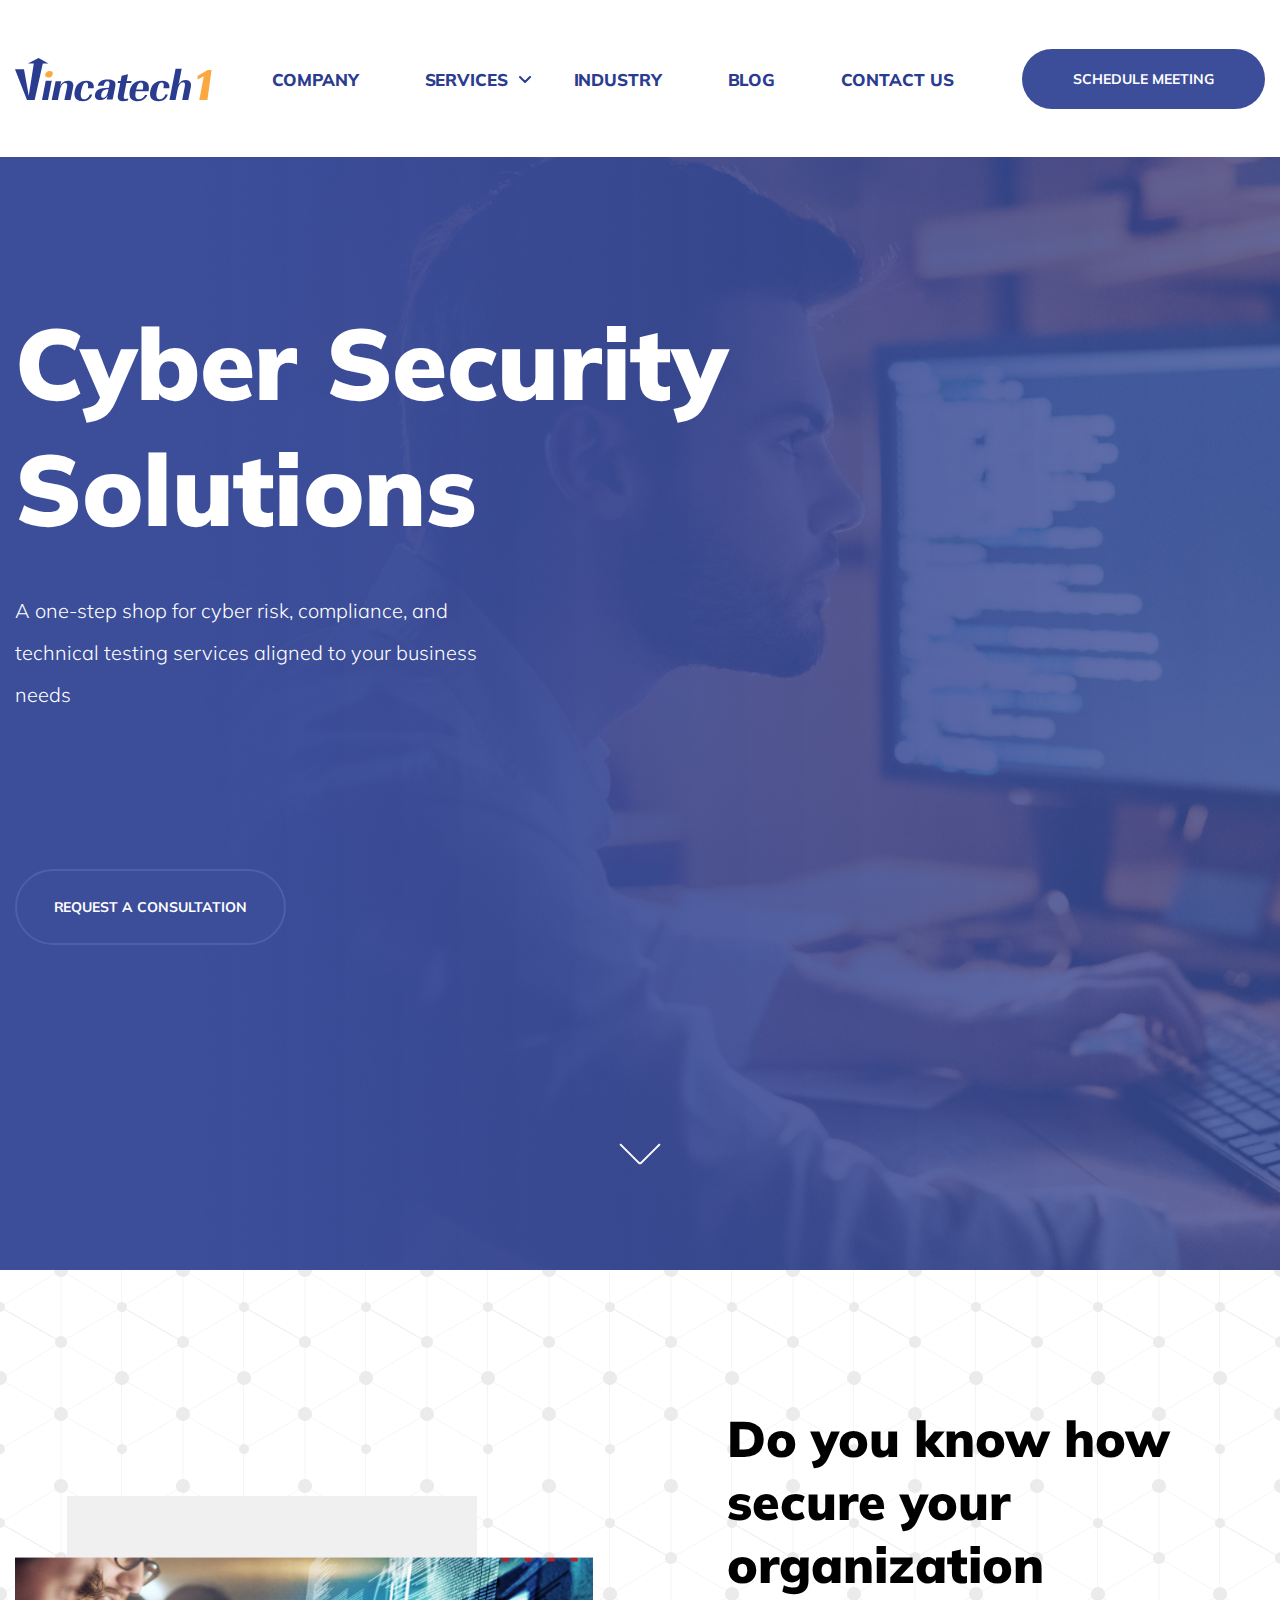
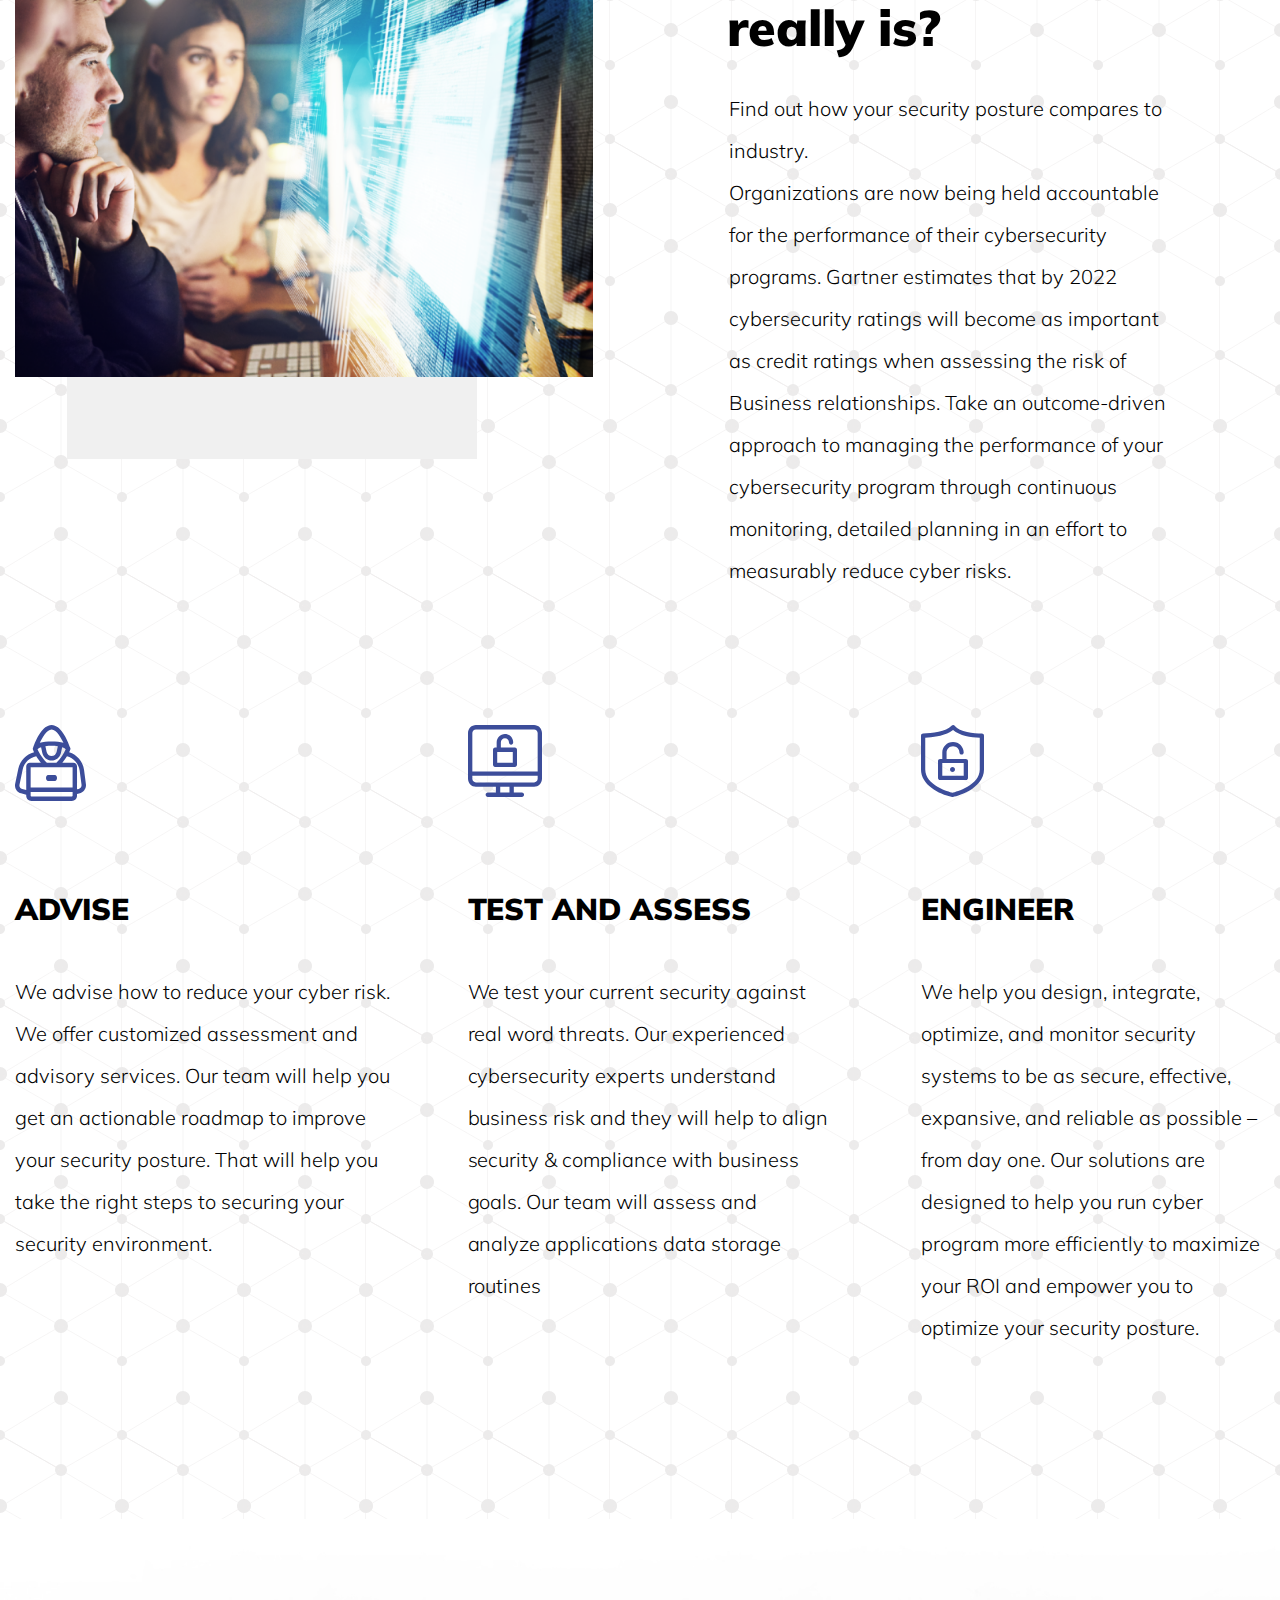
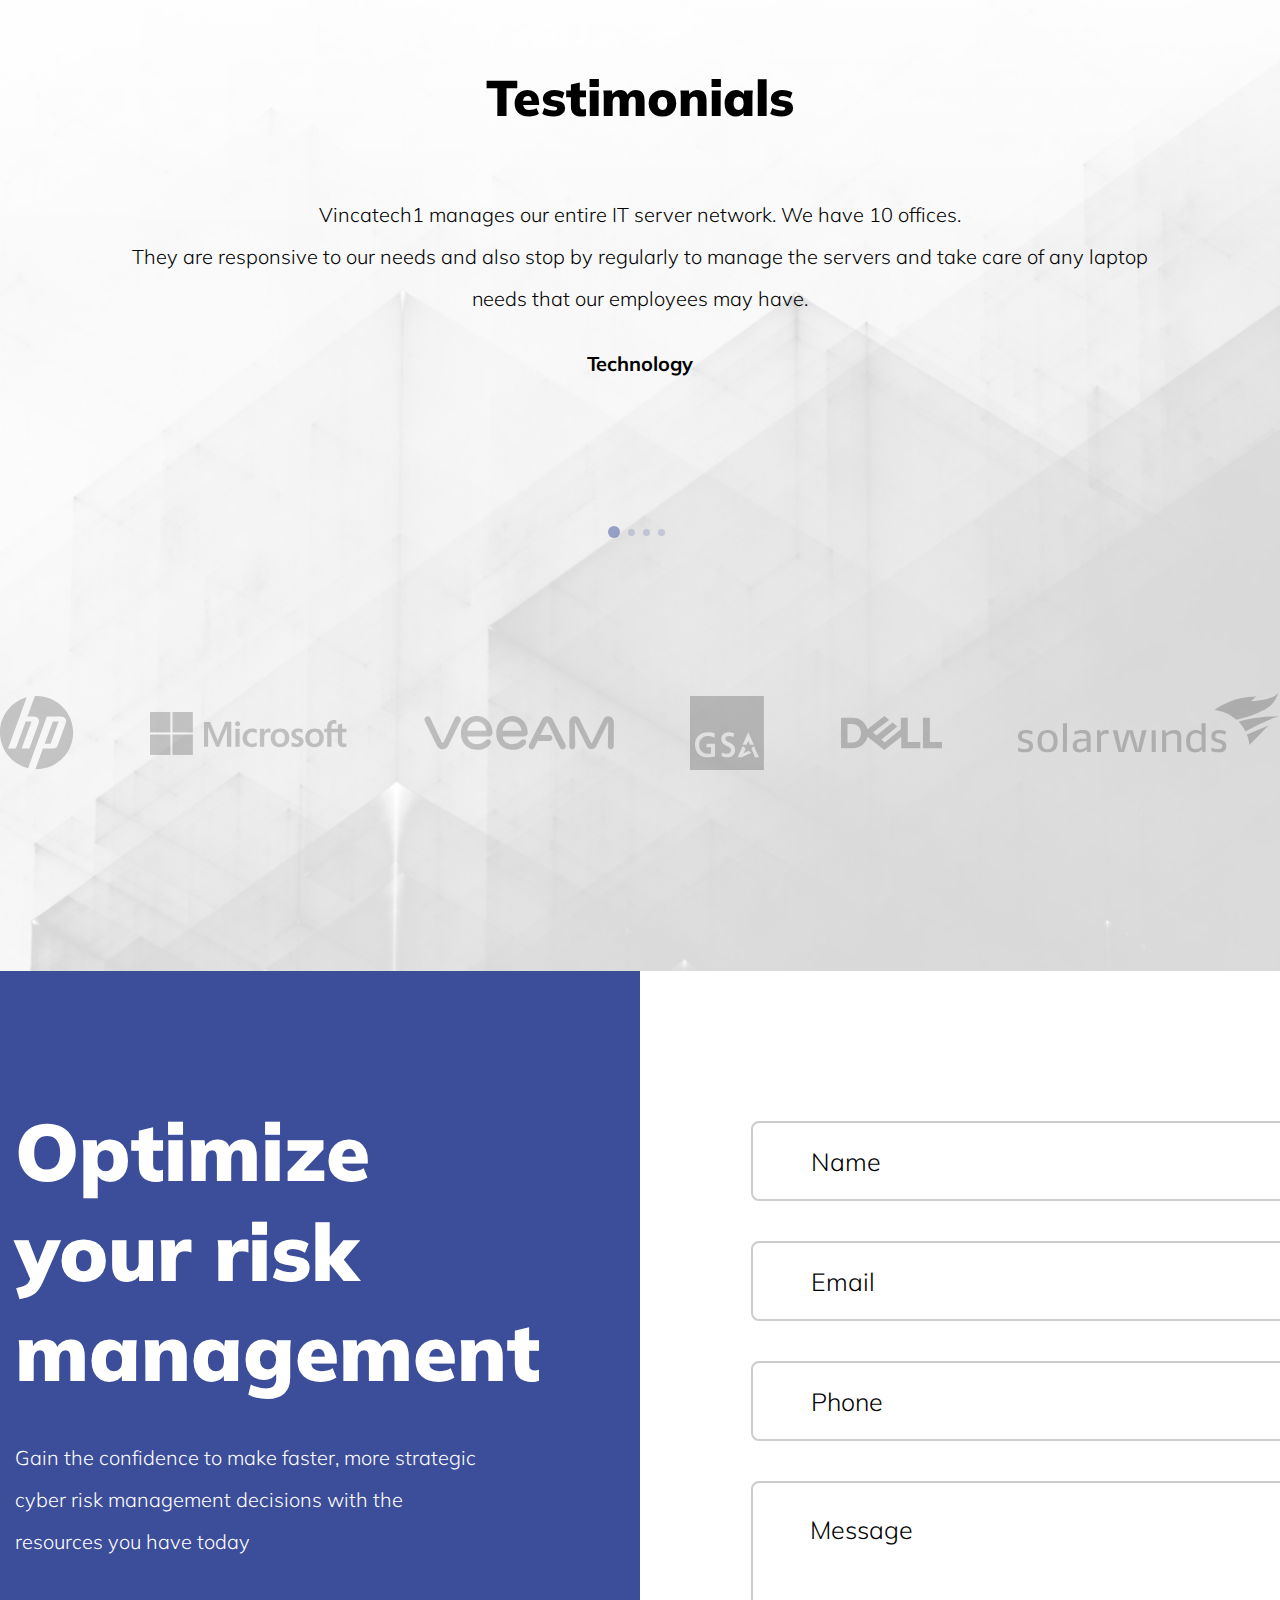
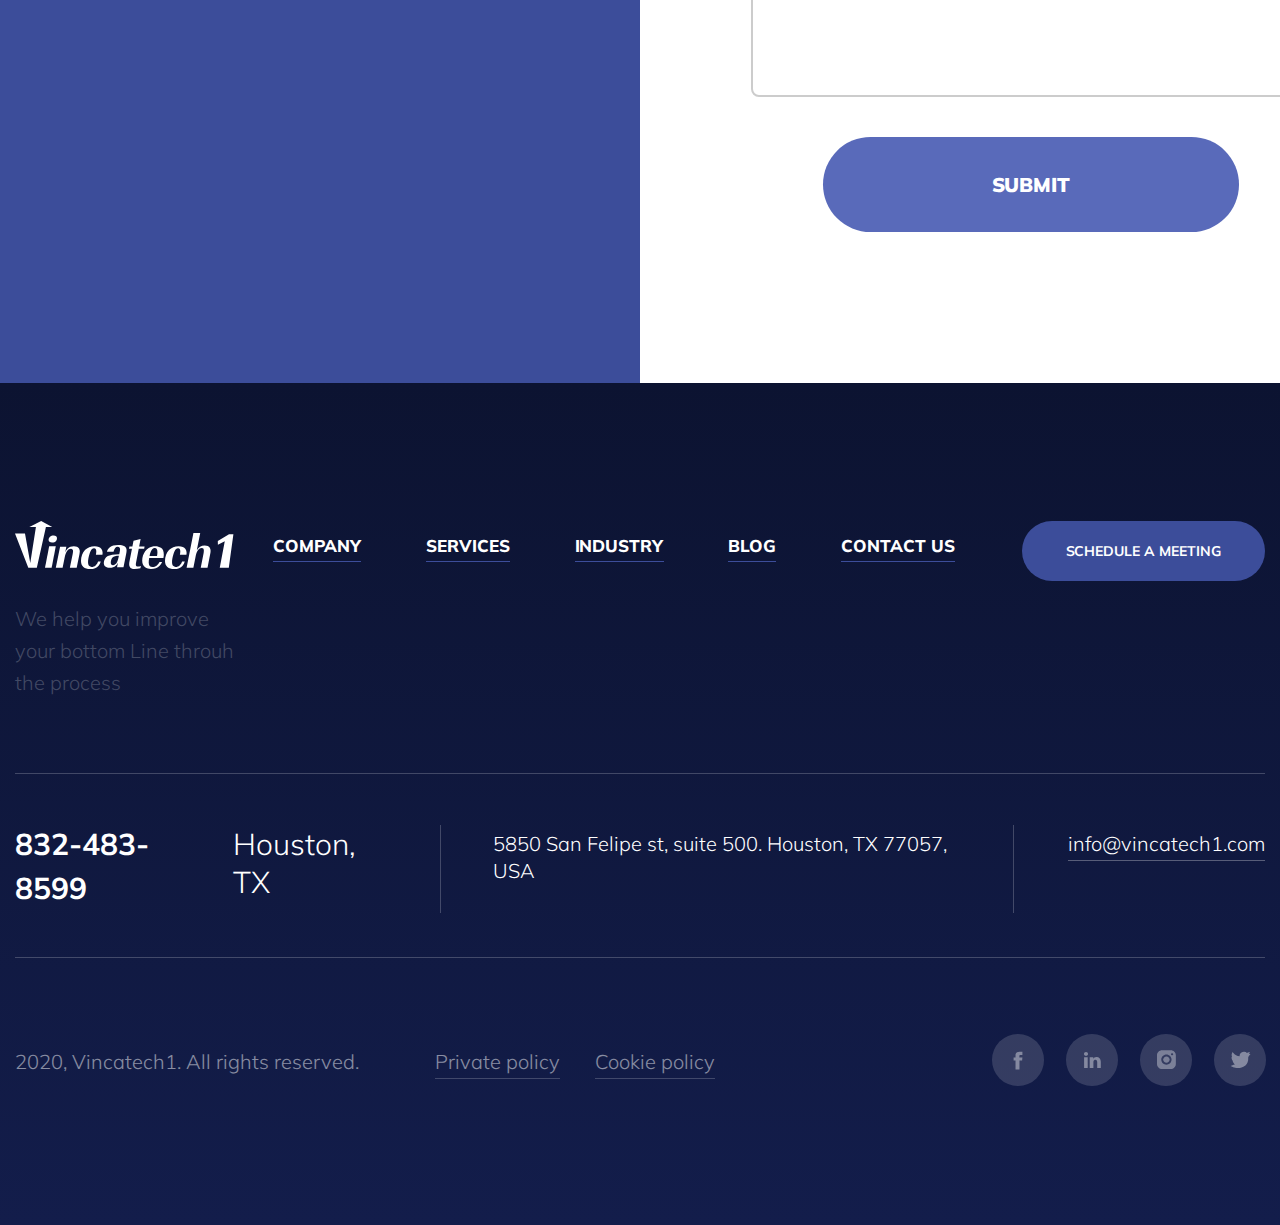
==== index.html @ 79f0b6b1 "Add files via upload" ====
<!DOCTYPE html>
<html lang="en-us">
<head>
    <meta charset="UTF-8">
    <meta name="viewport" content="width=device-width, initial-scale=1.0">
    <link rel="stylesheet" href="css/normalize.css">
    <link rel="stylesheet" href="css/style.css">
    <link href="https://fonts.googleapis.com/css2?family=Muli:wght@300;400;700;800;900&display=swap" rel="stylesheet">
    <title>Vincatech1</title>
</head>
<body>
<header class="header">
    <div class="container">
        <div class="header__wrapper">
            <a class="header-logo" href="index.html">
                <img src="img/svg/header-logo.svg" alt="Vincatech1">
            </a>
            <nav class="site-navigation">
                <ul class="header-nav">
                    <li class="header-nav__item">
                        <a class="header-nav__link" href="company.html">Company</a>
                    </li>
                    <li class="header-nav__item dropdown-menu">
                        <a class="header-nav__link" href="#!">Services</a>
                        <div class="drop-menu">
                            <ul class="drop-menu__list">
                                <li class="drop-menu__item"><a href="managed-it.html" class="drop-menu__link">Managed
                                    IT</a></li>
                                <li class="drop-menu__item"><a href="office-365.html" class="drop-menu__link">Office
                                    365</a></li>
                                <li class="drop-menu__item"><a href="cybersecurity.html" class="drop-menu__link">Cybersecurity</a>
                                </li>
                                <li class="drop-menu__item"><a href="cloud-solutions.html" class="drop-menu__link">Cloud-based
                                    Solutions</a></li>
                                <li class="drop-menu__item"><a href="backup-recovery.html" class="drop-menu__link">Backup and
                                    Disaster Recovery</a></li>
                            </ul>
                        </div>
                    </li>
                    <li class="header-nav__item">
                        <a class="header-nav__link" href="industry.html">Industry</a>
                    </li>
                    <li class="header-nav__item">
                        <a class="header-nav__link" href="blog.html">Blog</a>
                    </li>
                    <li class="header-nav__item">
                        <a class="header-nav__link" href="contact-us.html">Contact us</a>
                    </li>
                </ul>
                <ul class="burger-nav">
                    <li class="burger-nav__item">
                        <a class="header-nav__link" href="company.html">Company</a>
                    </li>
                    <li class="burger-nav__item burger-menu">
                        <a class="header-nav__link" href="#!">Services</a>
                        <div class="drop-menu-burger">
                            <ul class="drop-menu-burger__list">
                                <li class="drop-menu-burger__item"><a href="managed-it.html" class="drop-menu__link">Managed
                                    IT</a></li>
                                <li class="drop-menu-burger__item"><a href="office-365.html" class="drop-menu__link">Office
                                    365</a></li>
                                <li class="drop-menu-burger__item"><a href="cybersecurity.html" class="drop-menu__link">Cybersecurity</a>
                                </li>
                                <li class="drop-menu-burger__item"><a href="cloud-solutions.html" class="drop-menu__link">Cloud-based
                                    Solutions</a></li>
                                <li class="drop-menu-burger__item"><a href="backup-recovery.html" class="drop-menu__link">Backup and
                                    Disaster Recovery</a></li>
                            </ul>
                        </div>
                    </li>
                    <li class="burger-nav__item">
                        <a class="header-nav__link" href="industry.html">Industry</a>
                    </li>
                    <li class="burger-nav__item">
                        <a class="header-nav__link" href="blog.html">Blog</a>
                    </li>
                    <li class="burger-nav__item">
                        <a class="header-nav__link" href="contact-us.html">Contact us</a>
                    </li>
                    <li class="burger-nav__item burger-btn__item"><a class="burger-btn popup-meeting" href="#!">Schedule meeting</a></li>
                </ul>
            </nav>
            <div class="header-burger">
                <div class="header-burger__menu">
                    <span></span>
                </div>
            </div>
            <a class="header-btn btn-blue popup-meeting" href="#!">Schedule meeting</a>
        </div>
    </div>
</header>
<main>
    <div class="intro">
        <div class="container">
            <div class="intro__wrapper">
                <h1 class="intro__title">Cyber Security Solutions</h1>
                <p class="intro__subtitle">A one-step shop for cyber risk, compliance, and technical testing
                    services aligned to your business needs</p>
                <a class="intro-btn btn-blue popup-meeting" href="#!">Request a consultation</a>
            </div>
        </div>
        <div class="intro__arrow">
            <a href="#about">
                <div class="intro__arrow-block"></div>
            </a>
        </div>
    </div>
    <section class="about" id="about">
        <div class="container">
            <div class="about__wrapper">
                <div class="about__block">
                    <img src="img/main-page-about.png" alt="Do you know how secure your organization  really is?">
                </div>
                <div class="about__block">
                    <h2 class="about__title section-title">Do you know how secure your organization really is? </h2>
                    <p class="about__subtitle">Find out how your security posture compares to industry.<br>
                        Organizations are now being held accountable for the performance of their cybersecurity
                        programs. Gartner estimates that by 2022 cybersecurity ratings will become as important as
                        credit ratings when assessing the risk of Business relationships. Take an outcome-driven
                        approach to managing the performance of your cybersecurity program through continuous
                        monitoring, detailed planning in an effort to measurably reduce cyber risks.</p>
                </div>
            </div>
            <div class="about__columns">
                <div class="about__columns-item">
                    <div class="about__columns-img">
                        <img src="img/svg/main-page-about-columns-1.svg" alt="Advise">
                    </div>
                    <h3 class="about__columns-title-1 about__columns-title">Advise</h3>
                    <p class="about__columns-text">We advise how to reduce your cyber risk. We offer customized
                        assessment and advisory services. Our team will help you get an actionable roadmap to
                        improve your security posture. That will help you take the right steps to securing your
                        security environment.</p>
                </div>
                <div class="about__columns-item">
                    <div class="about__columns-img">
                        <img src="img/svg/main-page-about-columns-2.svg" alt="Test and assess">
                    </div>
                    <h3 class="about__columns-title-2 about__columns-title">Test and assess</h3>
                    <p class="about__columns-text">We test your current security against real word threats. Our
                        experienced cybersecurity experts understand business risk and they will help to align
                        security & compliance with business goals. Our team will assess and analyze applications
                        data storage routines </p>
                </div>
                <div class="about__columns-item">
                    <div class="about__columns-img">
                        <img src="img/svg/main-page-about-columns-3.svg" alt="Engineer">
                    </div>
                    <h3 class="about__columns-title-3 about__columns-title">Engineer</h3>
                    <p class="about__columns-text">We help you design, integrate, optimize, and monitor security
                        systems to be as secure, effective, expansive, and reliable as possible – from day one. Our
                        solutions are designed to help you run cyber program more efficiently to maximize your ROI
                        and empower you to optimize your security posture. </p>
                </div>
            </div>
        </div>
    </section>
    <section class="testimonials">
        <h2 class="testimonials__title section-title">Testimonials</h2>
        <div class="slider">
            <div class="slider__item">
                <p class="slider__text">Vincatech1 manages our entire IT server network. We have 10 offices.<br> They
                    are
                    responsive to our needs and also stop by regularly to manage the servers and take care of any laptop
                    needs that our employees may have.</p>
                <p class="slider__subtitle">Technology</p>
            </div>
            <div class="slider__item">
                <p class="slider__text">Very easy to work with. We hired Vincatech1 to assist us with our Nortel
                    switches.<br> Vincatech1’s knowledge helped us reconstruct our network in a timely manner, and they
                    are
                    very easy to work with.</p>
                <p class="slider__subtitle">Houston Radiology labs</p>
            </div>
            <div class="slider__item">
                <p class="slider__text">Got rid of spam and kept us free of viruses.<br>
                    Vincatech1 helped us improve the communication between our multiple branch offices by setting up
                    a centralized email and file sharing system across the internet, helped us get rid of unwanted
                    spam and kept the system clean of viruses. This has really helped our productivity by
                    eliminating the time spent on sending multiple files back and forth via the old previous email
                    system.</p>
                <p class="slider__subtitle">Gulf Technology</p>
            </div>
            <div class="slider__item">
                <p class="slider__text">We only trust Vincatech1. As a small business trusting someone to come in and
                    work on or repair your computer network and equipment is hard to do. We had many bad experiences in
                    the past but Vincatech1 came in and not only put us at ease that they could remedy the problems but
                    could do so quickly and efficiently at a reasonable cost. I don’t want anybody else touching our
                    computers but Vincatech1.</p>
                <p class="slider__subtitle">Joint Inc.</p>
            </div>
        </div>
        <div class="partners">
            <img src="img/svg/hp.svg" alt="Hp">
            <img src="img/svg/microsoft.svg" alt="Microsoft">
            <img src="img/svg/veeam.svg" alt="Veeam">
            <img src="img/svg/gsa.svg" alt="GSA">
            <img src="img/svg/dell.svg" alt="Dell">
            <img src="img/svg/solarwinds.svg" alt="Solarwinds">
        </div>
    </section>
    <section class="feedback">
        <div class="container">
            <div class="feedback__wrapper">
                <div class="feedback__left">
                    <h2 class="feedback-title">Optimize your risk management</h2>
                    <p class="feedback-subtitle">Gain the confidence to make faster, more strategic cyber risk
                        management
                        decisions with the resources you have today</p>
                </div>
                <div class="feedback__right">
                    <form class="form" action="#" method="post">
                        <input class="form__field" type="text" name="name" placeholder="Name" required
                               onfocus="if (placeholder == 'Name') {placeholder = ''}"
                               onblur="if (placeholder == '') {placeholder = 'Name'}">
                        <input class="form__field" type="email" name="email" placeholder="Email" required
                               onfocus="if (placeholder == 'Email') {placeholder = ''}"
                               onblur="if (placeholder == '') {placeholder = 'Email'}">
                        <input class="form__field" type="tel" name="phone" placeholder="Phone" required
                               onfocus="if (placeholder == 'Phone') {placeholder = ''}"
                               onblur="if (placeholder == '') {placeholder = 'Phone'}">
                        <textarea class="textarea" name="message" placeholder="Message" required
                                  onfocus="if (placeholder == 'Message') {placeholder = ''}"
                                  onblur="if (placeholder == '') {placeholder = 'Message'}"></textarea>
                        <button class="submit-btn btn-blue" type="submit">Submit</button>
                    </form>
                </div>
            </div>
        </div>
    </section>
</main>
<footer class="footer">
    <div class="container">
        <div class="footer__top">
            <a class="footer-logo" href="index.html">
                <img src="img/svg/footer-logo.svg" alt="Vincatech1">
            </a>
            <ul class="footer-nav">
                <li class="footer-nav__item">
                    <a class="footer-nav__link" href="company.html">Company</a>
                </li>
                <li class="footer-nav__item">
                    <a class="footer-nav__link" href="office-365.html">Services</a>
                </li>
                <li class="footer-nav__item">
                    <a class="footer-nav__link" href="industry.html">Industry</a>
                </li>
                <li class="footer-nav__item">
                    <a class="footer-nav__link" href="blog.html">Blog</a>
                </li>
                <li class="footer-nav__item">
                    <a class="footer-nav__link" href="contact-us.html">Contact us</a>
                </li>
            </ul>
            <a class="footer-btn btn-blue popup-meeting" href="#!">Schedule a meeting</a>
            <div class="footer__hidden-block">
                <div class="footer__middle__phone">
                    <a class="phone-link" href="tel:832-483-8599">832-483-8599</a>
                </div>
                <div class="footer__middle__city">Houston, TX</div>
            </div>
        </div>
        <div class="footer__descr">
            We help you improve<br> your bottom Line throuh<br> the process
        </div>
        <div class="footer__middle">
            <div class="footer__middle-block">
                <div class="footer__middle__phone">
                    <a class="phone-link" href="tel:832-483-8599">832-483-8599</a>
                </div>
                <div class="footer__middle__city">Houston, TX</div>
            </div>
            <div class="footer__middle-block">
                5850 San Felipe st, suite 500. Houston, TX 77057, USA
            </div>
            <div class="footer__middle-block email-block">
                <a class="email-link" href="mailto:info@vincatech1.com">info@vincatech1.com</a>
            </div>
        </div>
        <div class="footer__bottom">
            <div class="footer__copyright">
                <p class="copyright-text">2020, Vincatech1. All rights reserved.</p>
                <a class="policy-link" href="privacy-policy.html" target="_blank">Private policy</a>
                <a class="policy-link" href="cookies-policy.html" target="_blank">Cookie policy</a>
            </div>
            <div class="footer__socials">
                <ul class="social-list">
                    <li class="social-list-item">
                        <a class="social-list-link social-list-link--fb" href="#!"></a>
                    </li>
                    <li class="social-list-item">
                        <a class="social-list-link social-list-link--lkdn" href="#!"></a>
                    </li>
                    <li class="social-list-item">
                        <a class="social-list-link social-list-link--inst" href="#!"></a>
                    </li>
                    <li class="social-list-item">
                        <a class="social-list-link social-list-link--twt" href="#!"></a>
                    </li>
                </ul>
            </div>
        </div>
    </div>
</footer>
<div class="popup">
    <div class="popup__body">
        <div class="popup-close">
            <div class="popup-close__block">

            </div>
        </div>
        <div class="popup__wrapper">
            <h2 class="popup__title">Schedule a meeting</h2>
            <p class="popup__subtitle">We do our best work when we can learn <br> about your business, people, process
                and strategies.<br> Request a
                meeting now!</p>
            <form class="form popup__form" action="#" method="post">
                <input class="form__field popup__field" type="text" name="name" placeholder="Name" required
                       onfocus="if (placeholder == 'Name') {placeholder = ''}"
                       onblur="if (placeholder == '') {placeholder = 'Name'}">
                <input class="form__field popup__field" type="text" name="company" placeholder="Company" required
                       onfocus="if (placeholder == 'Company') {placeholder = ''}"
                       onblur="if (placeholder == '') {placeholder = 'Company'}">
                <input class="form__field popup__field" type="email" name="email" placeholder="Email" required
                       onfocus="if (placeholder == 'Email') {placeholder = ''}"
                       onblur="if (placeholder == '') {placeholder = 'Email'}">
                <input class="form__field popup__field" type="tel" name="phone" placeholder="Phone" required
                       onfocus="if (placeholder == 'Phone') {placeholder = ''}"
                       onblur="if (placeholder == '') {placeholder = 'Phone'}">
                <textarea class="textarea popup__field popup__area" name="message" placeholder="Message" required
                          onfocus="if (placeholder == 'Message') {placeholder = ''}"
                          onblur="if (placeholder == '') {placeholder = 'Message'}"></textarea>
                <button class="submit-btn btn-blue popup-submit" type="submit">Submit</button>
            </form>
        </div>
    </div>
</div>
<script src="https://code.jquery.com/jquery-3.5.1.min.js"></script>
<script src="js/slick.min.js"></script>
<script src="js/main.js"></script>
</body>
</html>
---- css/style.css ----
html {
    box-sizing: border-box;
}

*, *::before, *::after {
    box-sizing: inherit;
}

h1, h2, h3, h4, h5, h6 {
    margin: 0;
}

body {
    font-family: 'Muli', sans-serif;
    font-style: normal;
    font-weight: 300;
    font-size: 20px;
    line-height: 42px;
    letter-spacing: -0.000430634px;
    color: #000000;
}

img {
    max-width: 100%;
    height: auto;
}

.container {
    max-width: 1516px;
    margin: 0 auto;
    padding: 0 15px;
}

@media screen and (max-width: 1600px) {
    .container {
        max-width: 1370px;
        margin: 0 auto;
    }

}

@media screen and (max-width: 1200px) {

    body {
        font-size: 17px;
        line-height: 34px;
        letter-spacing: -0.000366039px;
    }

    .container {
        max-width: 1048px;
        margin: 0 auto;
    }

}

@media screen and (max-width: 1024px) {
    .container {
        max-width: 874px;
        margin: 0 auto;
    }

}

@media screen and (max-width: 768px) {
    .container {
        max-width: 658px;
        margin: 0 auto;
    }

}


/*Header styles*/

.header {
    padding: 49px 0 48px 0;
    box-shadow: 0 2px 59px rgba(0, 0, 0, 0.3);
    position: relative;
}

.header__wrapper {
    width: 100%;
    display: flex;
    justify-content: space-between;
    align-items: center;
}

.header-logo img {
    vertical-align: middle;
}

.site-navigation {
    width: 822px;
}

.header-nav {
    list-style: none;
    margin: 0;
    padding: 0 0 0 139px;
    display: flex;
    justify-content: space-between;
}

.burger-nav {
    display: none;
}

.header-nav__link {
    text-decoration: none;
    font-weight: 800;
    font-size: 17px;
    line-height: 21px;
    letter-spacing: -0.000366039px;
    text-transform: uppercase;
    color: #2A3C90;
    transition: opacity .3s linear;
}

.header-nav__link:hover,
.header-nav__link:focus,
.header-nav__link:active {
    opacity: .7;
}

.dropdown-menu {
    position: relative;
}

.dropdown-menu::before {
    position: absolute;
    padding: 40px 0 0 42px;
    content: "Services";
    font-weight: 800;
    font-size: 17px;
    line-height: 21px;
    letter-spacing: -0.000366039px;
    text-transform: uppercase;
    color: #fff;
    top: -29px;
    left: -42px;
    width: 177px;
    height: 81px;
    background: #586ccc;
    border-radius: 3px 3px 0 0;
    display: none;
    z-index: 150;
    box-shadow: 34px -11px 33px -26px rgba(0, 0, 0, 0.4);
}

.dropdown-menu::after {
    position: absolute;
    content: "";
    top: 15px;
    right: -22px;
    width: 12px;
    height: 12px;
    z-index: 150;
    background: url("../img/svg/header-arrow.svg") center no-repeat;
    cursor: pointer;
}

.drop-menu {
    position: absolute;
    width: 271px;
    left: -42px;
    top: 52px;
    z-index: 100;
    border-radius: 0 3px 3px 3px;
    background: #586ccc;
    display: none;
    box-shadow: 0 5px 31px rgba(0, 0, 0, 0.4);
}

.drop-menu-burger {
    display: none;
}

.dropdown-menu:hover .drop-menu {
    display: block;
}

.dropdown-menu:hover::before {
    cursor: pointer;
    display: block;
}

.dropdown-menu:hover::after {
    background: url("../img/svg/header-arrow-2.svg") center no-repeat;
}

.drop-menu__list {
    padding: 33px 30px 31px 41px;
    list-style: none;
}

.drop-menu__link {
    display: block;
    font-weight: bold;
    font-size: 14px;
    line-height: 48px;
    text-transform: uppercase;
    color: #C4CDF9;
    text-decoration: none;
}

.drop-menu__item:nth-child(4) {
    margin-bottom: 24px;
}

.drop-menu__item:last-child .drop-menu__link:first-line {
    line-height: 0;
}

.drop-menu__link:hover {
    color: #fff;
}

.header-burger {
    display: none;
}

.header-btn {
    width: 243px;
    height: 60px;
}

.btn-blue {
    font-family: Muli, sans-serif;
    font-style: normal;
    font-weight: bold;
    font-size: 14px;
    line-height: 18px;
    letter-spacing: -0.000301444px;
    text-transform: uppercase;
    color: #FFFFFF;
    text-decoration: none;
    background-color: #3C4D9A;
    border-radius: 30px;
    display: flex;
    flex-direction: column;
    justify-content: center;
    align-items: center;
    transition: background-color .3s linear;
}

.btn-blue:hover,
.btn-blue:focus {
    background-color: #586CCC;
}

@media screen and (max-width: 1600px) {
    .header-nav {
        padding-left: 0;
    }

    .site-navigation {
        width: 683px;
        margin-right: 8px;
    }
}

@media screen and (max-width: 1200px) {

    .header {
        padding: 36px 0 37px 0;
    }

    .header-logo {
        width: 131px;
        padding-bottom: 2px;
    }

    .header-btn {
        width: 183px;
        height: 45px;
    }

    .site-navigation {
        width: 523px;
        margin-left: 61px;
    }

    .header-nav__link {
        font-size: 13px;
        line-height: 16px;
    }

    .btn-blue {
        font-size: 12px;
        line-height: 15px;
        letter-spacing: -0.00025838px;
    }

    .dropdown-menu::after {
        top: 12px;
        right: -20px;
    }

    .dropdown-menu::before {
        padding: 25px 0 0 35px;
        top: -15px;
        left: -35px;
        width: 135px;
        height: 62px;
        font-size: 13px;
        line-height: 16px;
    }

    .drop-menu {
        top: 47px;
        left: -35px;
        width: 238px;
    }

    .drop-menu__list {
        padding: 26px 29px 25px 32px;
    }

    .drop-menu__link {
        font-size: 13px;
        line-height: 43px;
        letter-spacing: -0.000279912px;
    }

    .drop-menu__item:nth-child(4) {
        margin-bottom: 22px;
    }

}

@media screen and (max-width: 1024px) {

    .header {
        padding: 29px 0 29px 0;
    }

    .header-btn {
        display: none;
    }

    .site-navigation {
        width: 522px;
        margin: 0 0 0 0;
    }

    .dropdown-menu::after {
        top: 12px;
        right: -17px;
    }

    .dropdown-menu::before {
        padding: 25px 0 0 35px;
        top: -15px;
        left: -35px;
        width: 135px;
        height: 62px;
    }

    .drop-menu {
        top: 47px;
        left: -35px;
        width: 238px;
    }

    .drop-menu__list {
        padding: 26px 29px 25px 32px;
    }

    .drop-menu__link {
        font-size: 13px;
        line-height: 43px;
        letter-spacing: -0.000279912px;
    }

    .drop-menu__item:nth-child(4) {
        margin-bottom: 22px;
    }

}


@media screen and (max-width: 768px) {

    body.lock {
        overflow: hidden;
    }

    .site-navigation {
        position: fixed;
        width: 100%;
        height: 100%;
        top: -100%;
        left: 0;
        background: linear-gradient(180deg, #0C1331 0%, #131D4B 100%);
        padding: 107px 71px 0 69px;
        transition: all .5s ease;
        overflow: auto;
        z-index: 500;
    }

    .header-nav {
        display: none;
    }

    .burger-nav {
        list-style: none;
        margin: 0;
        padding: 0;
        display: block;
        position: relative;
    }

    .burger-nav__item {
        border-bottom: 1px solid rgba(255, 255, 255, .2);
    }

    .burger-nav__item:nth-child(5) {
        border: none;
    }

    .burger-btn__item {
        display: block;
        position: absolute;
        left: 2px;
        bottom: -81px;
        width: 183px;
        height: 45px;
        border: none;
    }

    .header-nav__link {
        font-size: 17px;
        line-height: 75px;
        letter-spacing: -0.000366039px;
        color: #fff;
    }

    .site-navigation.active {
        top: 0;
    }

    .burger-menu {
        position: relative;
    }

    .burger-menu > a {
        line-height: 72px;
    }

    .burger-menu::after {
        position: absolute;
        content: "";
        top: 33px;
        right: -2px;
        width: 12px;
        height: 12px;
        background: url(../img/svg/header-arrow-2.svg) center no-repeat;
        cursor: pointer;
    }

    .arrow-rotate::after {
        transform: rotate(180deg);
        transition: all .4s ease;
    }

    .drop-menu-burger__list {
        list-style: none;
        padding: 0 0 0 0;
    }

    .drop-menu-burger__item {
        padding-bottom: 24px;
    }

    .drop-menu-burger__item:nth-child(4) {
        margin-bottom: 0;
    }

    .drop-menu__link {
        display: inline-block;
        color: #fff;
        font-weight: normal;
        font-size: 17px;
        line-height: 35px;
        letter-spacing: -0.000366039px;
        opacity: 0.5;
    }

    .drop-menu__link:hover {
        opacity: 1;
    }

    .burger-btn {
        width: 100%;
        height: 100%;
        background-color: #FFFFFF;
        border-radius: 22.5px;
        font-weight: bold;
        font-size: 12px;
        line-height: 15px;
        letter-spacing: -0.00025838px;
        text-transform: uppercase;
        color: #2A3C90;
        text-decoration: none;
        display: flex;
        flex-direction: column;
        justify-content: center;
        align-items: center;
        transition: background-color .3s linear;
    }

    .burger-btn:hover {
        background-color: #3C4D9A;
        color: #fff;
    }

    .header-burger {
        display: block;
        width: 24px;
        height: 20px;
    }

    .header-burger__menu {
        position: relative;
        width: 100%;
        height: 100%;
        z-index: 500;
    }

    .header-burger__menu span {
        background-color: #2A3C90;
        position: absolute;
        width: 100%;
        height: 4px;
        left: 0;
        top: 8px;
        transition: all .4s ease;
    }

    .header-burger__menu::before,
    .header-burger__menu::after {
        content: "";
        background-color: #2A3C90;
        position: absolute;
        width: 100%;
        height: 4px;
        left: 0;
        transition: all .4s ease;
    }

    .header-burger__menu::before {
        top: 0;
    }

    .header-burger__menu::after {
        bottom: 0;
    }

    .header-burger__menu:hover {
        cursor: pointer;
    }

    .header-burger__menu.active span {
        transform: scale(0);
    }

    .header-burger__menu.active::before {
        transform: rotate(45deg);
        top: 8px;
        background-color: #fff;
    }

    .header-burger__menu.active::after {
        transform: rotate(-45deg);
        bottom: 8px;
        background-color: #fff;
    }

}

/*Header styles end*/

/*Pop-up styles*/

.popup,
.popup-2,
.popup-video {
    position: fixed;
    width: 100%;
    height: 100vh;
    top: 0;
    left: 0;
    overflow: auto;
    background-color: rgba(0, 0, 0, 0.8);
    display: flex;
    justify-content: center;
    opacity: 0;
    visibility: hidden;
    z-index: 1000;
    padding: 30px 0;
}

.popup__body {
    width: 758px;
    height: 1192px;
    border-radius: 8px;
    background: url(../img/popup-bg.jpg) center no-repeat;
    background-size: cover;
    position: relative;
}

.popup-video__body {
    width: 1000px;
    height: 650px;
    position: relative;
    margin: auto auto;
}

.popup-close {
    position: absolute;
    content: "";
    width: 69px;
    height: 69px;
    top: 0;
    right: 0;
    background-color: #fff;
    border-radius: 0 8px 0 0;
}

.popup-video__close {
    position: absolute;
    content: "";
    width: 50px;
    height: 50px;
    top: 56px;
    right: 176px;
}

.popup-close:hover {
    cursor: pointer;
}

.popup-video__close:hover {
    cursor: pointer;
}

.popup-close__block {
    position: relative;
}

.popup-video__close-block {
    position: relative;
}

.popup-close__block::before {
    position: absolute;
    content: "";
    width: 33px;
    height: 1.4px;
    top: 34px;
    right: 18px;
    transform: rotate(45deg);
    background-color: #333F7D;
}

.popup-close__block::after {
    position: absolute;
    content: "";
    width: 33px;
    height: 1.4px;
    top: 34px;
    right: 18px;
    transform: rotate(-45deg);
    background-color: #333F7D;
}

.popup-video__close-block::before {
    position: absolute;
    content: "";
    width: 50px;
    height: 2px;
    top: 23px;
    right: -2px;
    transform: rotate(45deg);
    background-color: #fff;
}

.popup-video__close-block::after {
    position: absolute;
    content: "";
    width: 50px;
    height: 2px;
    top: 23px;
    right: -2px;
    transform: rotate(-45deg);
    background-color: #fff;
}

.popup__wrapper {
    max-width: 558px;
    margin: 0 auto;
    padding: 83px 0 0 0;
}

.popup-video__wrapper {
    max-width: 640px;
    margin: 0 auto;
    padding: 152px 0 0 0;
}

.popup__title {
    font-weight: 900;
    font-size: 50px;
    line-height: 63px;
    letter-spacing: -0.000695639px;
    color: #FFFFFF;
    text-align: center;
    margin-bottom: 22px;
}

.popup__subtitle {
    max-width: 500px;
    margin: 0 auto 50px auto;
    font-weight: 300;
    font-size: 20px;
    line-height: 32px;
    text-align: center;
    letter-spacing: -0.000430634px;
    color: #FFFFFF;
    opacity: 0.6;
}

.popup.open,
.popup-2.open,
.popup-video.open {
    opacity: 1;
    visibility: visible;
}


@media screen and (max-width: 1200px) {

    .popup__body {
        width: 626px;
        height: 967px;
    }

    .popup__wrapper {
        padding: 83px 0 0 0;
    }

    .popup__title {
        font-size: 40px;
        line-height: 50px;
        letter-spacing: -0.000556511px;
        margin-bottom: 20px;
    }

    .popup__subtitle {
        max-width: 400px;
        font-size: 17px;
        line-height: 34px;
        letter-spacing: -0.000366039px;
        margin: 0 auto 39px auto;
    }

    .popup__subtitle br {
        display: none;
    }

    .popup__form {
        padding-left: 62px;
    }
}

/*Pop-up styles end*/

/*Main page styles*/

/*Intro*/

.intro {
    padding-top: 142px;
    height: 1113px;
    background: url(../img/main-page-intro.jpg) center no-repeat;
    background-size: cover;
    position: relative;
}

.intro__wrapper {
    max-width: 750px;
}

.intro__title {
    font-family: Muli, sans-serif;
    font-style: normal;
    font-weight: 900;
    font-size: 100px;
    line-height: 126px;
    letter-spacing: -0.4px;
    color: #FFFFFF;
    margin-bottom: 39px;
}

.intro__subtitle {
    margin: 0 0 153px 0;
    color: #FFFFFF;
    max-width: 484px;
}

.intro-btn {
    border: 2px solid #4D5EAA;
    border-radius: 38px;
    width: 271px;
    height: 76px;
}

.intro-btn:hover {
    border: 0;
}

.intro__arrow {
    position: absolute;
    left: 50%;
    transform: translateX(-50%);
    bottom: 105px;
    width: 40px;
    height: 22px;
}

.intro__arrow-block {
    position: relative;
    top: 0;
    left: 0;
    width: 100%;
    height: 100%;
    transition: all .2s ease;
}

.intro__arrow:hover .intro__arrow-block {
    transform: translateY(10px);
}

.intro__arrow-block::before {
    position: absolute;
    content: "";
    top: 10px;
    left: -4px;
    width: 28px;
    height: 2px;
    background-color: #fff;
    transform: rotate(45deg);
}

.intro__arrow-block::after {
    position: absolute;
    content: "";
    top: 10px;
    left: 16px;
    width: 28px;
    height: 2px;
    background-color: #fff;
    transform: rotate(-45deg);
}


/*Intro end*/

/*About styles*/

.about {
    padding-top: 158px;
    padding-bottom: 170px;
    background-image: url(../img/svg/main-page-about.svg);
}

.about__wrapper {
    display: flex;
    margin-bottom: 163px;
}

.about__block {
    width: 50%;
}

.about__block:first-child {
    padding-top: 121px;
}

.about__block:last-child {
    padding-left: 140px;
}

.section-title {
    font-weight: 900;
    font-size: 70px;
    line-height: 88px;
    letter-spacing: -0.00150722px;
    color: #000000;
}

.about__title {
    margin-bottom: 57px;
}

.about__subtitle {
    max-width: 466px;
    margin: 0;
    padding-left: 2px;
}

.about__columns {
    display: flex;
    justify-content: space-between;
}

.about__columns-item {
    max-width: 385px;
}

.about__columns-img {
    margin-bottom: 75px;
    height: 90px;
}

.about__columns-title {
    font-weight: 900;
    font-size: 30px;
    line-height: 38px;
    letter-spacing: -0.00064595px;
    text-transform: uppercase;
    color: #000000;
    margin-bottom: 43px;
}

.about__columns-text {
    font-weight: 300;
    font-size: 20px;
    line-height: 42px;
    letter-spacing: -0.000430634px;
    color: #000000;
    margin: 0;
}

/*About styles end*/

/*Testimonials styles*/

.testimonials {
    padding: 166px 0 215px 0;
    background: url(../img/main-page-testimonials.jpg) no-repeat;
    background-position: 0 -149px;
    background-size: cover;
}

.testimonials__title {
    text-align: center;
    margin-bottom: 60px;
}

.slider {
    max-width: 1018px;
    margin: 0 auto 166px auto;
}

.slider-2 {
    max-width: 1018px;
    margin: 0 auto 136px auto;
}

.slider__item {
    outline: none;
}

.slick-list {
    overflow: hidden;
}

.slick-track {
    display: flex;
}

.slider__text {
    font-weight: 300;
    font-size: 20px;
    line-height: 42px;
    text-align: center;
    letter-spacing: -0.000430634px;
    color: #000000;
    margin: 0 0 31px 0;
}

.slider__subtitle {
    font-weight: bold;
    font-size: 20px;
    line-height: 25px;
    text-align: center;
    letter-spacing: -0.000430634px;
    color: #000000;
    margin: 0 0 44px 0;
}

.slider-buttons {
    display: flex;
    margin: 0;
    padding: 0;
    list-style: none;
    justify-content: center;
}

.slider-buttons button {
    font-size: 0;
    width: 7px;
    height: 7px;
    background-color: #3C4D9A;
    opacity: 0.2;
    border-radius: 50%;
    border: none;
    outline: none;
    padding: 0;
    margin-right: 8px;
}

li.slick-active button {
    width: 12px;
    height: 12px;
    opacity: 0.5;
}

.partners {
    position: relative;
    max-width: 1465px;
    height: 80px;
    margin: 0 auto;
    opacity: 0.2;
    display: flex;
    justify-content: space-between;
    align-items: center;
}

.partners img:last-child {
    align-self: flex-start;
}

/*Testimonials styles end*/

/*Feedback*/

.feedback {
    background: linear-gradient(to right, #3C4D9A 50%, #fff 50%);
    height: 1012px;
}

.feedback__wrapper {
    display: flex;
}

.feedback__left {
    width: 50%;
    padding: 130px 188px 0 0;
}

.feedback-title {
    font-weight: 900;
    font-size: 80px;
    line-height: 100px;
    letter-spacing: -0.00172253px;
    color: #FFFFFF;
    margin-bottom: 36px;
}

.feedback-subtitle {
    margin: 0;
    font-weight: 300;
    font-size: 20px;
    line-height: 42px;
    letter-spacing: -0.000430634px;
    color: #FFFFFF;
    max-width: 461px;
}

.feedback__right {
    width: 50%;
    padding: 150px 0 0 102px;
}

.form {
    display: flex;
    flex-direction: column;
    position: relative;
}

.form__field {
    width: 641px;
    height: 80px;
    outline: none;
    border: 2px solid #CCCCCC;
    border-radius: 8px;
    margin-bottom: 40px;
    padding: 26px 58px 22px 58px;
}

.popup__field {
    width: 558px;
    border: none;
    margin-bottom: 25px;
}

.form__field:focus {
    border-color: #596ABA;
}

.form__field::placeholder {
    font-family: Muli, sans-serif;
    font-style: normal;
    font-weight: 300;
    font-size: 25px;
    line-height: 20px;
    letter-spacing: -0.000347819px;
    color: #000000;
    overflow: visible;
}

.textarea {
    width: 641px;
    height: 216px;
    border: 2px solid #CCCCCC;
    border-radius: 8px;
    padding: 37px 57px;
    outline: none;
}

.popup__area {
    width: 558px;
    border: none;
}

.textarea::placeholder {
    font-family: Muli, sans-serif;
    font-style: normal;
    font-weight: 300;
    font-size: 25px;
    line-height: 20px;
    letter-spacing: -0.000347819px;
    color: #000000;
}

.textarea:focus {
    border-color: #596ABA;
}

.submit-btn {
    width: 416px;
    height: 95px;
    position: absolute;
    bottom: -135px;
    left: 113px;
    border-radius: 56.5px;
    background-color: #596ABA;
    border: 0;
    font-weight: 900;
    font-size: 20px;
    line-height: 25px;
    letter-spacing: -0.000430634px;
}

.submit-btn:hover,
.submit-btn:focus {
    cursor: pointer;
    background-color: #3C4D9A;
}

.popup-submit {
    bottom: -117px;
    left: 71px;
    background-color: #596ABA;;
}

@media screen and (max-width: 1600px) {

    .feedback__left {
        padding-right: 140px;
    }

    .feedback__right {
        padding-left: 111px;
    }

    .form__field {
        width: 559px;
    }

    .textarea {
        width: 559px;
    }

    .submit-btn {
        left: 72px;
    }

    .popup__field {
        width: 558px;
    }

    .popup__area {
        width: 558px;
    }

    .popup-submit {
        left: 71px;
    }

}

@media screen and (max-width: 1200px) {

    .feedback {
        height: 785px;
    }

    .feedback-title {
        font-size: 50px;
        line-height: 63px;
        letter-spacing: -0.00107658px;
        margin-right: 42px;
        margin-bottom: 27px;
    }

    .feedback-subtitle {
        font-size: 17px;
        line-height: 34px;
        letter-spacing: -0.000366039px;
    }

    .feedback__left {
        padding: 109px 121px 0 0;
    }

    .feedback__right {
        padding: 124px 0 0 73px;
    }

    .form__field {
        width: 434px;
        height: 56px;
        margin-bottom: 27px;
        padding: 15px 20px 14px 20px;
    }

    .popup__field {
        margin-bottom: 17px;
        padding: 15px 20px 14px 33px;
    }

    .textarea {
        width: 434px;
        height: 207px;
        padding: 24px 20px;
    }

    .popup__area {
        padding: 24px 33px;
    }

    .form__field::placeholder {
        font-size: 17px;
        line-height: 21px;
        letter-spacing: -0.000236517px;
    }


    .textarea::placeholder {
        font-size: 17px;
        line-height: 21px;
        letter-spacing: -0.000236517px;
    }

    .submit-btn {
        width: 250px;
        height: 57px;
        left: 92px;
        bottom: -85px;
        font-size: 12px;
        line-height: 15px;
        letter-spacing: -0.00025838px;
    }

    .popup-submit {
        left: 154px;
        bottom: -66px;
    }

}

@media screen and (max-width: 1024px) {

    .feedback__left {
        padding: 109px 93px 0 0;
    }

    .feedback__right {
        padding: 124px 0 0 62px;
    }

    .form__field {
        width: 360px;
        padding: 15px 38px;
    }

    .textarea {
        width: 360px;
        padding: 24px 38px;
    }

    .submit-btn {
        left: 56px;
    }

    .popup__field {
        width: 434px;
        padding: 15px 20px 14px 33px;
    }

    .popup__area {
        width: 434px;
        padding: 24px 33px;
    }

    .popup-submit {
        left: 154px;
    }

}

@media screen and (max-width: 768px) {

    .feedback {
        height: 1074px;
        background: #3C4D9A;
    }

    .feedback__wrapper {
        display: block;
    }

    .feedback__left {
        width: 100%;
        padding: 83px 0 0 0;
    }

    .feedback-title {
        margin-right: 0;
        text-align: center;
    }

    .feedback-subtitle {
        max-width: 100%;
        text-align: center;
    }

    .feedback__right {
        width: 100%;
        padding: 67px 0 0 0;
    }

    .form__field {
        width: 100%;
        height: 65px;
        border: none;
        margin-bottom: 30px;
    }

    .popup__field {
        width: 434px;
        height: 56px;
        margin-bottom: 17px;
    }

    .textarea {
        width: 100%;
        height: 206px;
        border: none;
    }

    .popup__area {
        width: 434px;
    }

    .submit-btn {
        width: 312px;
        height: 71px;
        left: 158px;
        bottom: -110px;
        font-size: 17px;
        line-height: 21px;
        letter-spacing: -0.000366039px;
    }

    .submit-btn:hover,
    .submit-btn:focus {
        background-color: #4A90E2;
    }

    .popup-submit {
        width: 250px;
        height: 57px;
        left: 154px;
        bottom: -67px;
        font-size: 12px;
        line-height: 15px;
        letter-spacing: -0.00025838px;
    }

    .popup-submit:hover,
    .popup-submit:focus {
        background-color: #3C4D9A;
    }

}

/*Feedback end*/

@media screen and (max-width: 1740px) {

    .testimonials {
        background-position: 0 -50px;
    }

}

@media screen and (max-width: 1600px) {

    .about {
        padding-top: 137px;
    }

    .about__wrapper {
        margin-bottom: 133px;
    }

    .about__block:first-child {
        padding-top: 89px;
        padding-right: 47px;
    }

    .about__block:last-child {
        padding-top: 0;
        padding-left: 87px;
    }

    .about__title {
        max-width: 446px;
        margin-bottom: 29px;
    }

    .about__subtitle {
        max-width: 452px;
    }

    .about__columns-img {
        margin-bottom: 75px;
    }

    .about__columns-item {
        max-width: 385px;
    }

    .about__columns-item:nth-child(2) {
        padding-left: 20px;
    }

    .about__columns-item:nth-child(3) {
        padding-left: 41px;
    }

    .testimonials {
        padding-top: 147px;
        padding-bottom: 198px;
        background-position: 0 -47px;
    }

    .testimonials__title {
        margin-bottom: 65px;
    }

    .slider {
        margin-bottom: 147px;
    }

    .partners {
        max-width: 1338px;
    }

}

@media screen and (max-width: 1500px) {

    .testimonials {
        background-position: 0 10px;
    }

}

@media screen and (max-width: 1200px) {

    .intro {
        padding-top: 151px;
        height: 907px;
    }

    .intro__title {
        font-size: 70px;
        line-height: 88px;
        letter-spacing: -0.00150722px;
        margin-bottom: 47px;
    }

    .intro__subtitle {
        font-size: 20px;
        line-height: 42px;
        letter-spacing: -0.000430634px;
        margin-bottom: 59px;
    }

    .intro-btn {
        letter-spacing: 1.3px;
    }

    .intro__arrow {
        bottom: 110px;
    }

    .intro__arrow-block::before {
        top: 11px;
        left: 2px;
        width: 21px;
    }

    .intro__arrow-block::after {
        top: 11px;
        left: 16px;
        width: 21px;
    }

    .about {
        padding-top: 115px;
    }

    .about__block:first-child {
        padding: 48px 72px 0 0;
    }

    .about__block:last-child {
        padding: 0 0 0 7px;
    }

    .about__title {
        max-width: 356px;
        margin-bottom: 22px;
    }

    .about__subtitle {
        max-width: 469px;
    }

    .about__wrapper {
        margin-bottom: 99px;
    }

    .about__columns-title {
        font-size: 20px;
        line-height: 25px;
        letter-spacing: -0.000430634px;
        margin-bottom: 47px;
    }

    .about__columns-img {
        margin-bottom: 41px;
    }

    .about__columns-text {
        font-size: 17px;
        line-height: 34px;
        letter-spacing: -0.000366039px;
        max-width: 291px;
    }

    .about__columns-item:first-child {
        padding-left: 2px;
    }

    .about__columns-item:nth-child(2) {
        padding-left: 0;
    }

    .about__columns-item:nth-child(3) {
        padding-left: 0;
        padding-right: 15px;
    }

    .testimonials {
        padding-top: 50px;
        padding-bottom: 135px;
    }

    .slider {
        margin-bottom: 138px;
    }

    .partners {
        max-width: 1093px;
        padding: 0 200px 0 29px;
        justify-content: unset;
    }

    .partners img {
        transform: scale(0.7);
    }

    .partners img:first-child {
        margin-right: 36px;
    }

    .partners img:nth-child(2) {
        margin-right: 17px;
    }

    .partners img:nth-child(3) {
        margin-right: 39px;
    }

    .partners img:nth-child(4) {
        margin-right: 51px;
    }

    .partners img:last-child {
        position: absolute;
        top: 10px;
        right: 1px;
    }

}

@media screen and (max-width: 1024px) {

    .intro {
        padding-top: 117px;
        height: 674px;
    }

    .intro__title {
        font-size: 60px;
        line-height: 75px;
        letter-spacing: -0.0012919px;
        max-width: 450px;
        margin-bottom: 23px;
    }

    .intro__subtitle {
        font-size: 17px;
        line-height: 34px;
        letter-spacing: -0.000366039px;
        margin-bottom: 70px;
        padding-left: 1px;
    }

    .intro-btn {
        width: 217px;
        height: 61px;
        font-size: 11.2px;
        line-height: 14px;
        letter-spacing: -0.000241155px;
    }

    .intro__arrow {
        bottom: 82px;
    }

    .about {
        padding-top: 83px;
        padding-bottom: 24px;
    }

    .about__wrapper {
        justify-content: space-between;
        margin-bottom: 86px;
    }

    .about__block:first-child {
        width: 435px;
        padding: 73px 0 0 0;
    }

    .about__block:last-child {
        width: 354px;
        padding: 0;
    }

    .about__subtitle {
        max-width: 321px;
    }

    .about__columns-item {
        max-width: 219px;
    }

    .about__columns-item:first-child {
        padding-left: 0;
    }

    .about__columns-item:nth-child(3) {
        padding-right: 0;
    }

    .about__columns-title {
        margin-bottom: 27px;
    }

    .testimonials {
        padding-top: 168px;
        padding-bottom: 128px;
        background-position: 0 0;
    }

    .slider {
        margin-bottom: 106px;
    }

    .partners {
        max-width: 865px;
        padding: 0 0 0 4px;
        justify-content: space-between;
    }

    .partners img {
        transform: scale(0.79);
    }

    .partners img:first-child {
        margin-right: 38px;
    }

    .partners img:nth-child(2) {
        margin-right: 24px;
    }

    .partners img:nth-child(3) {
        margin-right: 41px;
    }

    .partners img:last-child {
        display: none;
    }

}

/*Main page styles end*/

/*Privacy page styles*/

.privacy {
    padding-top: 150px;
    background-image: url(../img/svg/main-page-about.svg);
}

.privacy__wrapper {
    padding: 0 0 133px 0;
}

.privacy__title {
    font-weight: 900;
    font-size: 70px;
    line-height: 88px;
    letter-spacing: -0.00150722px;
    color: #000000;
    margin-bottom: 72px;
}

.privacy__text {
    margin: 0;
}

.privacy-block-2 {
    margin-top: 29px;
    margin-bottom: 19px;
}

.privacy__subtitle {
    font-weight: bold;
    line-height: 62px;
    letter-spacing: -0.000430634px;
    color: #000000;
    margin: 0;
}

.privacy__olist {
    list-style: none;
    margin: 0;
    padding: 0 0 0 56px;
}

.privacy__olist-item {
    padding: 10px 0;
    position: relative;
}

.privacy__olist-num {
    position: absolute;
    top: 16px;
    left: -56px;
    background: #586CCC;
    display: inline-block;
    text-align: center;
    width: 30px;
    height: 30px;
    border-radius: 50%;
    font-weight: bold;
    font-size: 16px;
    line-height: 20px;
    letter-spacing: -0.000344507px;
    color: #FFFFFF;
    padding-top: 4.5px;
}

.privacy-block-3 {
    margin-bottom: 29px;
}

.privacy-block-3-text {
    margin: 0;
}

.privacy-block-3-text:first-line {
    line-height: 32px;
}

.privacy-block-4-text {
    margin: 0;
    padding-top: 10px;
}

.privacy__ulist {
    list-style: none;
    margin: 10px 0 35px 0;
    padding: 0 0 0 28px;
}

.privacy__ulist-item {
    padding: 10px 0;
    position: relative;
}

.privacy__ulist-num {
    position: absolute;
    top: 27px;
    left: -28px;
    background: #586CCC;
    display: inline-block;
    width: 6.72px;
    height: 6.72px;
    border-radius: 50%;
}

.privacy-block-5-text {
    margin: 0;
}

.privacy-block-5-text:first-line {
    line-height: 32px;
}

.privacy-block-5 {
    margin-bottom: 28px;
}

.block-7__text {
    margin: 0;
}

.privacy-block-7 {
    margin-bottom: 28px;
}

.subtitle-1 {
    font-weight: bold;
    line-height: 30px;
    letter-spacing: -0.000430634px;
    color: #000000;
    margin: 0 0 6px 0;
}

.text-1 {
    margin: 0 0 19px 0;
}

.subtitle-2 {
    line-height: 58px;
}

.text-2 {
    line-height: 40px;
    margin-bottom: 28px;
}

.subtitle-3 {
    line-height: 45px;
}

.text-3 {
    line-height: 42px;
    margin-bottom: 25px;
}

.subtitle-4 {
    line-height: 47px;
}

.text-4 {
    line-height: 41px;
    margin-bottom: 28px;
}

.subtitle-5 {
    line-height: 45px;
}

.text-5 {
    line-height: 42px;
}

.privacy-block-8 {
    margin-bottom: 28px;
}

.block-8__subtitle1 {
    line-height: 43px;
}

.block-8__text1 {
    margin: 0 0 28px 0;
    line-height: 42px;
}

.block-8__subtitle2 {
    line-height: 43px;
}

.block-8__text2 {
    margin: 0;
    line-height: 42px;
}

.privacy-block-9 {
    margin-bottom: 28px;
}

.block-9-text {
    margin: 0;
}

.block-9__subtitle1 {
    line-height: 43px;
}

.block-9__text1 {
    line-height: 42px;
}

.block-9-text span {
    font-weight: bold;
}

.block-9__text2 a {
    color: #586CCC;
}

.block-9__subtitle2 {
    line-height: 42px;
}

.block-10-text {
    margin: 0;
}

.block-10__subtitle1 {
    line-height: 43px;
}

.block-10__text1 {
    line-height: 42px;
    margin-bottom: 28px;
}

.block-10__text1 a,
.block-10__text2 a {
    color: #586CCC;
}

.block-10__subtitle2 {
    line-height: 43px;
}

.block-10__text2 {
    line-height: 42px;
}

@media screen and (max-width: 1600px) {

    .privacy {
        padding-top: 137px;
    }

    .privacy__title {
        font-size: 50px;
        line-height: 63px;
        margin-bottom: 90px;
    }

    .privacy__wrapper {
        padding: 0 0 149px 87px;
        max-width: 1254px;
    }

    .privacy-block-2 {
        margin: 61px 0 51px 0;
    }

    .privacy-block-3 {
        margin-bottom: 61px;
    }

    .privacy-block-4 {
        margin-bottom: 51px;
    }

    .privacy-block-5 {
        margin-bottom: 61px;
    }

    .privacy-block-6 {
        margin-bottom: 67px;
    }

    .text-1 {
        margin-bottom: 53px;
    }

    .text-2 {
        margin-bottom: 61px;
    }

    .text-3 {
        margin-bottom: 57px;
    }

    .text-4 {
        margin-bottom: 61px;
    }

    .privacy-block-7 {
        margin-bottom: 59px;
    }

    .block-8__text1 {
        margin-bottom: 60px;
    }

    .privacy-block-8 {
        margin-bottom: 60px;
    }

    .block-9__text1 {
        margin-bottom: 42px;
    }

    .privacy-block-9 {
        margin-bottom: 60px;
    }

    .block-10__text1 {
        margin-bottom: 60px;
    }

}

@media screen and (max-width: 1200px) {

    .privacy {
        padding-top: 117px;
    }

    .privacy__title {
        font-size: 40px;
        line-height: 50px;
        letter-spacing: -0.000861267px;
        margin-bottom: 20px;
    }

    .privacy__wrapper {
        padding: 0 0 89px 55px;
        max-width: 959px;
    }

    .privacy-block-2 {
        margin: 32px 0 7px 0;
    }

    .privacy__olist-item {
        padding: 14px 0;
    }

    .privacy-block-3 {
        margin-bottom: 33px;
    }

    .privacy__subtitle-2 {
        font-size: 20px;
        padding-top: 22px;
        line-height: 41px;
    }

    .privacy__ulist-num {
        top: 26px;
    }

    .privacy-block-4 {
        margin-bottom: 34px;
    }

    .privacy__subtitle-3 {
        padding-top: 12px;
        line-height: 35px;
    }

    .privacy-block-4-text {
        padding-top: 0;
    }

    .privacy__ulist {
        margin: 20px 0 62px 0;
    }

    .privacy__ulist-item {
        padding: 13px 0;
    }

    .privacy-block-5 {
        margin-bottom: 49px;
    }

    .privacy__subtitle-4 {
        padding-top: 12px;
        line-height: 38px;
    }

    .privacy__subtitle-5 {
        padding-top: 11px;
        line-height: 38px;
        margin-bottom: 26px;
    }

    .privacy__ulist-2 {
        margin: 15px 0 0 0;
    }

    .privacy__ulist-2-item {
        padding: 14px 0;
    }

    .privacy__ulist-2-num {
        top: 28px;
    }

    .privacy-block-6 {
        margin-bottom: 49px;
    }

    .subtitle-1 {
        margin: 0 0 2px 0;
    }

    .text-1 {
        margin-bottom: 49px;
    }

    .subtitle-2 {
        line-height: 33px;
    }

    .text-2 {
        line-height: 34px;
        margin-bottom: 47px;
    }

    .subtitle-3 {
        line-height: 35px;
    }

    .text-3 {
        line-height: 34px;
        margin-bottom: 47px;
    }

    .subtitle-4 {
        line-height: 35px;
    }

    .text-4 {
        line-height: 34px;
        margin-bottom: 47px;
    }

    .subtitle-5 {
        line-height: 35px;
    }

    .text-5 {
        line-height: 34px;
        margin-bottom: 41px;
    }

    .privacy-block-7 {
        margin-bottom: 47px;
    }

    .block-8__text1 {
        line-height: 34px;
        margin-bottom: 48px;
    }

    .block-8__subtitle1 {
        line-height: 35px;
    }

    .block-8__subtitle2 {
        line-height: 34px;
    }

    .block-8__text2 {
        line-height: 34px;
    }

    .privacy-block-8 {
        margin-bottom: 44px;
    }

    .block-9__subtitle1 {
        line-height: 39px;
    }

    .block-9__text1 {
        line-height: 33px;
        margin-bottom: 35px;
    }

    .block-9__subtitle2 {
        line-height: 34px;
    }

    .privacy-block-9 {
        margin-bottom: 46px;
    }

    .block-10__subtitle1 {
        line-height: 37px;
    }

    .block-10__text1 {
        line-height: 34px;
        margin-bottom: 45px;
    }

    .block-10__subtitle2 {
        line-height: 37px;
    }

    .block-10__text2 {
        line-height: 34px;
    }
}

@media screen and (max-width: 1024px) {

    .privacy {
        padding-top: 88px;
    }

    .privacy__title {
        margin-bottom: 25px;
    }

    .privacy__wrapper {
        padding: 0 0 93px 0;
    }

}

@media screen and (max-width: 768px) {

    .privacy {
        padding-top: 75px;
    }

    .privacy__title {
        font-size: 30px;
        line-height: 38px;
        letter-spacing: -0.00064595px;
        margin-bottom: 32px;
    }

    .privacy__wrapper {
        padding: 0 0 96px 0;
    }

    .privacy-block-2 {
        margin: 33px 0 0 0;
    }

    .privacy__subtitle-2 {
        padding-top: 19px;
    }

    .privacy-block-3 {
        margin-bottom: 18px;
    }

    .privacy__subtitle-3 {
        margin-bottom: 34px;
    }

    .privacy__ulist {
        margin: 20px 0 45px 0;
    }

    .privacy-block-4 {
        margin-bottom: 19px;
    }

    .privacy-block-5 {
        margin-bottom: 34px;
    }

    .privacy__subtitle-5 {
        margin-bottom: 40px;
    }

    .privacy-block-6 {
        margin-bottom: 24px;
    }

    .privacy__ulist-2 {
        margin-bottom: 20px;
    }

    .text-1 {
        margin-bottom: 33px;
    }

    .subtitle-2 {
        margin-bottom: 1px;
    }

    .text-2 {
        margin-bottom: 32px;
    }

    .text-3 {
        margin-bottom: 32px;
    }

    .text-4 {
        margin-bottom: 32px;
    }

    .text-5 {
        margin-bottom: 20px;
    }

    .privacy-block-7 {
        margin-bottom: 32px;
    }

    .block-8__text1 {
        margin-bottom: 33px;
    }

    .privacy-block-8 {
        margin-bottom: 30px;
    }

    .privacy-block-9 {
        margin-bottom: 31px;
    }

    .block-10__text1 {
        margin-bottom: 30px;
    }

}


/*Privacy page styles end*/

/*Cookies page styles*/

.cookies {
    padding-top: 151px;
    background-image: url(../img/svg/main-page-about.svg);
}

.cookies__wrapper {
    padding: 0 0 117px 0;
}

.cookies__title {
    font-weight: 900;
    font-size: 70px;
    line-height: 88px;
    letter-spacing: -0.00150722px;
    color: #000000;
    margin-bottom: 85px;
}

.cookies__text {
    margin: 0;
}

.cookies__subtitle-1 {
    margin: 32px 0 24px 0;
}

.cookies__subtitle {
    font-weight: 900;
    font-size: 30px;
    line-height: 38px;
    letter-spacing: -0.00064595px;
    color: #000000;
}

.cookies-block-title {
    font-weight: bold;
    margin: 0;
}

.cookies-block-2 {
    margin-bottom: 32px;
}

.cookies__ulist {
    list-style: none;
    margin: 7px 0 35px 0;
    padding: 0 0 0 28px;
}

.cookies__ulist-item {
    padding: 10px 0;
    position: relative;
}

.cookies__ulist-num {
    position: absolute;
    top: 27px;
    left: -28px;
    width: 6.72px;
    height: 6.72px;
    background: #586CCC;
    display: inline-block;
    border-radius: 50%;
}

.cookies_bold {
    font-weight: bold;
}

.cookies__subtitle-2 {
    margin: 0 0 34px 0;
    line-height: 18px;
}

.cookies__ulist-2 {
    list-style: none;
    margin: 0;
    padding: 0 0 0 28px;
}

.cookies__ulist-2-item {
    position: relative;
}

.cookies__ulist-2-item:last-child {
    padding-top: 23px;
}

.cookies__ulist-2-num-1 {
    top: 17px;
    left: -27px;
}

.cookies__ulist-2-num-2 {
    top: 40px;
    left: -27px;
}

.cookies__subtitle-3 {
    margin: 32px 0 24px 0;
}

.cookies__ulist-3 {
    margin: 21px 0 21px 0;
    padding: 0 0 0 28px;
    list-style: none;
}

.cookies__ulist-3-item {
    padding: 21px 0;
    position: relative;
}

.cookies__ulist-3-num {
    top: 38px;
    left: -27px;
}

.cookies__ulist-3 a {
    color: #586CCC;
}

.cookies-block-6 a {
    color: #586CCC;
}

.cookies__subtitle-4 {
    margin: 32px 0 24px 0;
}

.cookies__subtitle-5 {
    margin: 52px 0 24px 0;
}

@media screen and (max-width: 1600px) {

    .cookies {
        padding-top: 137px;
    }

    .cookies__wrapper {
        padding: 0 0 135px 87px;
        max-width: 1254px;
    }

    .cookies__title {
        font-size: 50px;
        line-height: 63px;
        margin-bottom: 90px;
    }

    .cookies__subtitle-1 {
        margin: 52px 0 24px 0;
    }

    .cookies-block-2 {
        margin-bottom: 23px;
    }

    .cookies__subtitle-2 {
        margin: 0 0 14px 0;
        line-height: 58px;
    }

    .cookies-block-4__text br {
        display: none;
    }

    .cookies__subtitle-3 {
        margin: 52px 0 24px 0;
    }

    .cookies-block-5__text br:first-child {
        display: none;
    }

    .cookies__subtitle-4 {
        margin: 52px 0 24px 0;
    }

    .cookies-links_wrap {
        white-space: pre-line;
    }


}

@media screen and (max-width: 1200px) {

    .cookies {
        padding-top: 117px;
    }

    .cookies__title {
        font-size: 40px;
        line-height: 50px;
        letter-spacing: -0.000861267px;
        margin-bottom: 20px;
    }

    .cookies__wrapper {
        padding: 0 0 94px 54px;
        max-width: 967px;
    }

    .cookies__subtitle {
        font-size: 20px;
        line-height: 25px;
        letter-spacing: -0.000430634px;
    }

    .cookies__subtitle-1 {
        margin: 47px 0 32px 0;
    }

    .cookies-block-2 {
        margin-bottom: 47px;
    }

    .cookies__ulist {
        margin: 3px 0 36px 0;
    }

    .cookies__ulist-item {
        padding: 9px 0;
    }

    .cookies__ulist-num {
        top: 24px;
    }

    .cookies__subtitle-2 {
        margin-bottom: 32px;
    }

    .cookies__ulist-2-item:first-child {
        padding: 34px 0;
    }

    .cookies__ulist-2-item:last-child {
        padding-top: 32px;
    }

    .cookies__ulist-2-item br {
        display: none;
    }

    .cookies_wrap {
        white-space: pre-line;
    }

    .cookies__ulist-2-num-1 {
        top: 47px;
    }

    .cookies__ulist-2-num-2 {
        top: 45px;
    }

    .cookies__subtitle-3 {
        margin: 81px 0 32px 0;
    }

    .cookies__ulist-3 {
        margin: 16px 0 18px 0;
    }

    .cookies__ulist-3-item {
        padding: 17px 0;
    }

    .cookies__ulist-3-num {
        top: 30px;
    }

    .cookies__subtitle-4 {
        margin: 47px 0 32px 0;
    }

    .cookies__subtitle-5 {
        margin: 47px 0 32px 0;
    }

}

@media screen and (max-width: 1024px) {

    .cookies {
        padding-top: 88px;
    }

    .cookies__title {
        margin-bottom: 26px;
    }

    .cookies__wrapper {
        padding: 0 0 91px 0;
        max-width: 100%;
    }

    .cookies_wrap {
        white-space: normal;
    }

    .cookies__ulist-2-item br {
        display: inline;
    }

    .hide-br {
        display: none !important;
    }

    .cookies__ulist-2-item:last-child {
        padding-top: 0;
    }

    .cookies__subtitle-3 {
        margin: 45px 0 32px 0;
        padding-left: 3px;
    }

    .cookies__ulist-2-num-2 {
        top: 13px;
    }

}

@media screen and (max-width: 768px) {

    .cookies {
        padding-top: 75px;
    }

    .cookies__title {
        font-size: 30px;
        line-height: 38px;
        letter-spacing: -0.00064595px;
        margin-bottom: 32px;
    }

    .cookies__wrapper {
        padding: 0 0 71px 0;
    }

    .cookies__ulist-1-num {
        top: 22px;
    }
}

/*Cookies page styles end*/

/*Company page styles*/

.company-bg-1 {
    background-image: url(../img/svg/main-page-about.svg);
}

.company-bg-2 {
    background: url(../img/main-page-testimonials.jpg) no-repeat;
    background-position: 5px 122px;
    background-size: cover;
}

.value {
    padding-top: 169px;
    margin-bottom: 94px;
}

.value__wrapper {
    max-width: 1305px;
    margin: 0 auto 0 0;
    display: flex;
}

.value__left {
    width: 50%;
    position: relative;
}

.play-icon {
    position: absolute;
    width: 145px;
    height: 145px;
    top: 30.3%;
    left: 43.8%;
    border-radius: 50%;
    background: url(../img/svg/company-page-play-icon.svg) center no-repeat;
    box-shadow: 0 0 76px rgba(0, 0, 0, 0.5);
}

.play-icon:hover {
    cursor: pointer;
}

.value__right {
    width: 50%;
    padding: 143px 0 0 109px;
}

.value__title {
    margin-bottom: 55px;
}

.value__text {
    max-width: 520px;
    margin: 0;
}

.stats {
    margin-bottom: 140px;
}

.stats__wrapper {
    display: flex;
}

.stats__left {
    max-width: 349px;
    padding-top: 23px;
}

.stats__right {
    width: 1137px;
    display: flex;
    justify-content: space-between;
    padding-left: 226px;
}

.stats__right-item {
    width: 162px;
}

.stats__number {
    font-weight: 200;
    font-size: 90px;
    line-height: 113px;
    letter-spacing: -0.00193785px;
    color: #000000;
}

.stats__text-1 {
    max-width: 140px;
    margin: 58px auto 0 4px;
}

.stats__text-2 {
    max-width: 140px;
    margin: 58px auto 0 7px;
}

.stats__text-3 {
    max-width: 140px;
    margin: 58px auto 0 7px;
}

.stats__text-4 {
    max-width: 140px;
    margin: 58px auto 0 auto;
    padding-left: 10px;
}

.promise {
    padding-bottom: 60px;
    margin-bottom: 185px;
}

.promise__wrapper {
    display: flex;
}

.promise__left {
    padding: 14px 169px 0 0;
}

.promise__text {
    max-width: 906px;
}

.company-partners {
    margin-bottom: 43px;
}

.company-partners__wrapper {
    display: flex;
}

.company-partners__left {
    width: 301px;
    margin-right: 281px;
}

.company-partners__right {
    width: 885px;
    height: 445px;
}

.company-partners__block-1 {
    padding: 20px 27px 0 0;
    margin-bottom: 76px;
}

.company-partners__block-2 {
    margin-bottom: 126px;
    padding-top: 10px;
}

.company-partners__block-3 {
    padding: 0;
}

.ms-icon {
    margin: 0 154px 15px 188px;
}

.sherweb-icon {
    margin-bottom: 19px;
}

.veeam-icon {
    margin: auto 160px 20px 188px;
}

.sw-icon {
    margin: 0 0 14px 0;
}

.bitsight-icon {
    margin: 0 170px 0 161px;
}

.hp-icon,
.ms-icon,
.gsa-icon,
.veeam-icon,
.sw-icon,
.dell-icon {
    opacity: 0.2;
}

.company-testimonials {
    padding: 174px 0 45px 0;
}

@media screen and (max-width: 1600px) {

    .value {
        padding-top: 151px;
        margin-bottom: 135px;
    }

    .value__wrapper {
        max-width: 100%;
    }

    .play-icon {
        top: 35.1%;
        left: 42.7%;
    }

    .value__right {
        padding: 163px 0 0 91px;
    }

    .value__title {
        margin-bottom: 31px;
    }

    .value__text {
        max-width: 100%;
    }

    .value__text br:last-child {
        display: none;
    }

    .stats {
        margin-bottom: 125px;
    }

    .stats__right {
        padding-left: 117px;
    }

    .stats__right-item {
        padding-top: 18px;
    }

    .stats__right-item:nth-child(2) {
        padding-left: 12px;
    }

    .stats__right-item:nth-child(3) {
        padding-left: 10px;
    }

    .stats__right-item:nth-child(4) {
        padding-left: 22px;
    }

    .stats__number {
        font-size: 70px;
        line-height: 88px;
    }

    .stats__text-1,
    .stats__text-2,
    .stats__text-3,
    .stats__text-4 {
        margin-top: 43px;
    }

    .promise {
        margin-bottom: 175px;
    }

    .promise__left {
        padding: 19px 140px 0 0;
    }

    .company-partners__left {
        margin-right: 134px;
    }

    .company-partners__block-1 {
        padding-top: 13px;
    }

    .ms-icon {
        margin-right: 150px;
    }

    .veeam-icon {
        margin: auto 163px 20px 185px;
    }

    .bitsight-icon {
        margin: 0 174px 0 157px;
    }

    .company-testimonials {
        padding: 172px 0 12px 0;
    }

    .company-bg-2 {
        background-position: -73px 94px;
    }
}

@media screen and (max-width: 1200px) {

    .value {
        padding-top: 127px;
        margin-bottom: 105px;
    }

    .value__left {
        padding: 0 71px 0 0;
    }

    .play-icon {
        width: 101px;
        height: 101px;
        top: 29.4%;
        left: 39.7%;
        background-size: 173px;
    }

    .popup-video__close {
        width: 40px;
        height: 40px;
        right: 180px;
    }

    .popup-video__close-block::before {
        width: 39px;
        top: 19px;
        right: 0;
    }

    .popup-video__close-block::after {
        width: 39px;
        top: 19px;
        right: 0;
    }

    .value__right {
        padding: 173px 0 0 8px;
    }

    .value__title {
        margin-bottom: 21px;
    }

    .stats {
        margin-bottom: 102px;
    }

    .stats__right {
        padding-left: 76px;
    }

    .stats__right-item {
        padding-top: 17px;
    }

    .stats__right-item:nth-child(2) {
        padding-left: 4px;
    }

    .stats__right-item:nth-child(3) {
        padding-left: 9px;
    }

    .stats__right-item:nth-child(4) {
        padding-left: 14px;
    }

    .stats__number {
        font-size: 60px;
        line-height: 75px;
        letter-spacing: -0.0012919px;
    }

    .stats__text-1 {
        margin: 29px 0 0 3px;
    }

    .stats__text-2 {
        margin: 29px 0 0 4px;
    }

    .stats__text-3 {
        margin: 29px 0 0 4px;
    }

    .stats__text-4 {
        margin: 30px 0 0 4px;
        padding-left: 6px;
    }

    .promise {
        margin-bottom: 161px;
    }

    .promise__left {
        max-width: 235px;
        padding: 19px 0 0 0;
    }

    .promise__right {
        max-width: 770px;
        padding-top: 3px;
        padding-left: 52px;
    }

    .company-partners__left {
        margin-right: 30px;
    }

    .company-partners__block-1 {
        margin-bottom: 49px;
        padding-top: 5px;
    }

    .company-partners__block-2 {
        margin-bottom: 95px;
    }

    .company-partners__block img {
        transform: scale(0.84);
    }

    .ms-icon {
        margin: 0 66px 15px 132px;
    }

    .veeam-icon {
        margin: auto 68px 20px 134px;
    }

    .bitsight-icon {
        margin: 0 81px 0 106px;
    }

    .company-testimonials {
        padding-top: 35px;
    }

    .testimonials__title {
        margin-bottom: 23px;
    }

    .slider-2 {
        margin-bottom: 108px;
    }

    .slider__text {
        font-size: 18px;
        line-height: 34px;
        letter-spacing: -0.00038757px;
        max-width: 820px;
        margin: 0 auto 35px auto;
    }

    .slider__subtitle {
        margin: 0 0 15px 0;
    }
}

@media screen and (max-width: 1024px) {

    .value {
        padding-top: 99px;
        margin-bottom: 81px;
    }

    .value__wrapper {
        justify-content: space-between;
    }

    .value__left {
        width: 437px;
        padding: 0 0 0 0;
    }

    .play-icon {
        top: 24.7%;
        left: 46.1%;
    }

    .value__right {
        width: 355px;
        padding: 127px 0 0 0;
    }

    .value__text {
        padding-left: 1px;
    }

    .stats__right {
        padding-left: 106px;
    }

    .stats__right-item {
        width: 144px;
    }

    .stats__right-item:nth-child(2) {
        padding-left: 0;
    }

    .stats__right-item:nth-child(3) {
        padding-left: 2px;
    }

    .stats__text-3 {
        margin: 29px 0 0 3px;
    }

    .stats__right-item:nth-child(4) {
        display: none;
    }

    .stats {
        margin-bottom: 87px;
    }

    .promise__wrapper {
        justify-content: space-between;
    }

    .promise__left {
        max-width: 237px;
        padding: 19px 0 0 2px;
    }

    .promise__right {
        max-width: 564px;
        padding-left: 17px;
    }

    .promise {
        margin-bottom: 115px;
    }

    .company-partners__block img {
        transform: scale(0.62);
    }

    .company-partners__block-1 {
        margin-bottom: 8px;
        padding: 0 0 0 0;
        position: relative;
    }

    .ms-icon {
        margin: 0 0 15px 64px;
    }

    .sherweb-icon {
        position: absolute;
        top: 19px;
        right: -3px;
    }

    .company-partners__wrapper {
        justify-content: space-between;
    }

    .company-partners__left {
        width: 257px;
        margin-right: 0;
        padding-top: 4px;
    }

    .company-partners__right {
        width: 561px;
        height: 338px;
    }

    .company-partners__block-2 {
        margin-bottom: 54px;
        padding-top: 15px;
        position: relative;
    }

    .veeam-icon {
        margin: auto 0 20px 65px;
    }

    .sw-icon {
        position: absolute;
        top: 16px;
        right: -51px;
    }

    .company-partners__block-3 {
        position: relative;
    }

    .dell-icon {
        position: absolute;
        top: 2px;
        left: -5px;
    }

    .bitsight-icon {
        margin: 4px 0 0 145px;
    }

    .mb-icon {
        position: absolute;
        top: 1px;
        right: -20px;
    }

    .company-testimonials {
        padding-top: 39px;
    }

    .slider-2 {
        margin-bottom: 137px;
    }

}

@media screen and (max-width: 768px) {

    .value {
        padding-top: 83px;
        margin-bottom: 73px;
    }

    .value__left {
        width: 307px;
    }

    .play-icon {
        width: 71px;
        height: 73px;
        top: 16.3%;
        left: 46%;
        background-size: 131px;
    }

    .value__right {
        width: 267px;
        padding: 53px 0 0 0;
    }

    .value__title {
        margin-bottom: 35px;
    }

    .value__text {
        padding-left: 0;
    }

    .stats {
        margin-bottom: 107px;
    }

    .stats__wrapper {
        justify-content: space-between;
    }

    .stats__left {
        max-width: 150px;
    }

    .stats__number {
        font-size: 50px;
        line-height: 63px;
        letter-spacing: -0.00107658px;
    }

    .stats__right {
        padding: 0 39px 0 0;
        width: 414px;
        flex-wrap: wrap;
    }

    .stats__right-item {
        width: 160px;
    }

    .stats__text-1 {
        margin: 31px 0 0 3px;
        max-width: 100%;
    }

    .stats__text-2 {
        margin: 31px 0 0 4px;
    }

    .stats__right-item:nth-child(3) {
        padding: 51px 0 0 0;
    }

    .stats__text-3 {
        margin: 31px 0 0 4px;
        max-width: 100%;
    }

    .stats__right-item:nth-child(4) {
        display: block;
        padding: 51px 0 0 0;
    }

    .stats__text-4 {
        margin: 31px 0 0 0;
        padding-left: 0;
        max-width: 100%;
    }

    .promise {
        padding-bottom: 74px;
        margin-bottom: 120px;
    }

    .promise__left {
        max-width: 177px;
        padding: 19px 0 0 0;
    }

    .promise__right {
        max-width: 414px;
        padding: 0 0 0 0;
    }

    .company-partners__left {
        padding: 14px 10px 0 0;
    }

    .company-partners__right {
        width: 557px;
    }

    .company-partners__block-2 {
        padding-top: 19px;
        margin-bottom: 49px;
    }

    .ms-icon {
        margin: 0 0 15px 4px;
    }

    .sherweb-icon {
        right: -18px;
    }

    .veeam-icon {
        margin: auto 0 20px 6px;
    }

    .sw-icon {
        top: 18px;
        right: -66px;
    }

    .bitsight-icon {
        margin: 4px 0 0 86px;
    }

    .mb-icon {
        right: -35px;
    }

    .company-testimonials {
        padding-top: 45px;
    }

    .testimonials__title {
        margin-bottom: 35px;
    }

    .slider-2 {
        margin-bottom: 79px;
    }

    .slider__text {
        font-size: 17px;
        line-height: 34px;
        letter-spacing: -0.000366039px;
        margin: 0 auto 31px auto;
        max-width: 628px;
    }

    .slider__subtitle {
        margin: 0 0 35px 0;
    }

    .popup-video__close {
        right: 58px;
    }

}

/*Company page styles end*/

/*Industry page styles*/

.industry {
    padding: 150px 0 136px 0;
    background-image: url(../img/svg/main-page-about.svg);
}

.industry__title {
    margin-bottom: 29px;
}

.industry__subtitle {
    max-width: 956px;
    font-weight: 300;
    font-size: 40px;
    line-height: 70px;
    letter-spacing: -0.000861267px;
    color: #000000;
    margin: 0 0 140px 0;
}

.industry__wrapper {
    display: flex;
    flex-direction: column;
}

.industry-block {
    display: flex;
}

.industry-block-1 {
    margin-bottom: 196px;
}

.industry-block-1__left {
    width: 50%;
    padding-left: 170px;
}

.industry-block-1__right {
    width: 50%;
    padding: 17px 0 0 30px;
}

.industry-block__title {
    font-weight: 900;
    font-size: 60px;
    line-height: 75px;
    letter-spacing: -0.0012919px;
    color: #000000;
    margin-bottom: 57px;
}

.industry-block__text {
    max-width: 484px;
    margin: 0;
}

.industry-block-1__text {
    margin: 0 auto 76px 0;
}

.industry-btn {
    width: 243px;
    height: 60px;
}

.industry-block-2__left {
    width: 50%;
    padding: 35px 0 0 170px;
}

.industry-block-2__right {
    width: 50%;
    padding: 18px 0 0 86px;
}

.industry-block-2__text {
    padding-left: 3px;
    margin-bottom: 56px;
}

.industry-block-2 {
    margin-bottom: 214px;
}

.industry-block-3__left {
    width: 50%;
    padding-left: 170px;
}

.industry-block-3__right {
    width: 50%;
    padding: 17px 0 0 30px;
}

.industry-block-3__text {
    margin-bottom: 56px;
}

.industry-block-3 {
    margin-bottom: 196px;
}

.industry-block-4__left {
    width: 50%;
    padding: 35px 0 0 170px;
}

.industry-block-4__right {
    width: 50%;
    padding: 18px 0 0 86px;
}

.industry-block-4__text {
    padding-left: 3px;
    margin-bottom: 57px;
}

.industry-block-4 {
    margin-bottom: 214px;
}

.industry-block-5__left {
    width: 50%;
    padding-left: 170px;
}

.industry-block-5__right {
    width: 50%;
    padding: 17px 0 0 30px;
}

.industry-block-5__text {
    margin-bottom: 57px;
}

@media screen and (max-width: 1600px) {

    .industry {
        padding: 137px 0 156px 0;
    }

    .industry__title {
        margin-bottom: 24px;
    }

    .industry__subtitle {
        font-size: 30px;
        line-height: 60px;
        margin: 0 0 93px 0;
    }

    .industry__subtitle br {
        display: none;
    }

    .industry-block__title {
        font-size: 50px;
        line-height: 63px;
        margin-bottom: 31px;
    }

    .industry-block-1__left {
        padding-left: 123px;
    }

    .industry-block-1__right {
        padding: 13px 0 0 5px;
    }

    .industry-block-1__text {
        margin: 0 auto 59px 0;
    }

    .industry-block-1 {
        margin-bottom: 168px;
    }

    .industry-block-2__left {
        padding: 32px 0 0 123px;
    }

    .industry-block-2__text {
        margin-bottom: 100px;
    }

    .industry-block-2 {
        margin-bottom: 186px;
    }

    .industry-block-3__right {
        padding: 13px 0 0 5px;
    }

    .industry-block-3__left {
        padding-left: 124px;
    }

    .industry-block-3__text {
        margin-bottom: 59px;
    }

    .industry-block-3 {
        margin-bottom: 168px;
    }

    .industry-block-4__left {
        padding: 32px 0 0 123px;
    }

    .industry-block-4__text {
        margin-bottom: 59px;
    }

    .industry-block-4 {
        margin-bottom: 186px;
    }

    .industry-block-5__left {
        padding-left: 121px;
    }

    .industry-block-5__right {
        padding: 13px 0 0 5px;
    }

    .industry-block-5__title {
        margin-bottom: 71px;
    }

    .industry-block-5__text {
        padding-left: 3px;
        margin-bottom: 59px;
    }

}

@media screen and (max-width: 1200px) {

    .industry {
        padding: 117px 0 185px 0;
    }

    .industry__title {
        margin-bottom: 14px;
    }

    .industry__subtitle {
        font-size: 25px;
        line-height: 54px;
        letter-spacing: -0.000538292px;
        max-width: 805px;
        margin: 0 0 93px 0;
    }

    .industry-block__title {
        font-size: 40px;
        line-height: 50px;
        letter-spacing: -0.000861267px;
        margin-bottom: 21px;
    }

    .industry-block-1__left {
        padding: 24px 0 0 52px;
    }

    .industry-block-1__title {
        margin-bottom: 21px;
    }

    .industry-block__text {
        max-width: 394px;
    }

    .industry-block-1__text {
        margin: 0 auto 48px 2px;
    }

    .industry-btn {
        font-size: 14px;
        line-height: 18px;
        letter-spacing: -0.000301444px;
        margin-left: 4px;
    }

    .industry-block-1__right {
        padding: 35px 55px 0 48px;
    }

    .industry-block-1 {
        margin-bottom: 144px;
    }

    .industry-block-2__left {
        padding: 32px 48px 0 55px;
    }

    .industry-block-2__right {
        padding: 22px 0 0 47px;
    }

    .industry-block-2__text {
        padding-left: 2px;
        max-width: 402px;
        margin-bottom: 48px;
    }

    .industry-block-2 {
        margin-bottom: 155px;
    }

    .industry-block-3__left {
        padding-left: 53px;
    }

    .industry-block-3__text {
        padding-left: 3px;
        margin-bottom: 48px;
    }

    .industry-block-3__right {
        padding: 12px 56px 0 47px;
    }

    .industry-block-3 {
        margin-bottom: 136px;
    }

    .industry-block-4__left {
        padding: 31px 48px 0 55px;
    }

    .industry-block-4__right {
        padding: 20px 0 0 47px;
    }

    .industry-block-4__title {
        margin-bottom: 23px;
    }

    .industry-block-4__text {
        padding-left: 1px;
        max-width: 401px;
        margin-bottom: 47px;
    }

    .industry-block-4 {
        margin-bottom: 131px;
    }

    .industry-block-5__left {
        padding: 24px 0 0 52px;
    }

    .industry-block-5__right {
        padding: 35px 55px 0 49px;
    }

    .industry-block-5__text {
        max-width: 404px;
        margin-bottom: 48px;
    }

}

@media screen and (max-width: 1024px) {

    .industry {
        padding: 88px 0 168px 0;
    }

    .industry__title {
        margin-bottom: 26px;
    }

    .industry__subtitle {
        font-size: 20px;
        line-height: 34px;
        letter-spacing: -0.000431px;
        max-width: 795px;
        margin: 0 0 41px 0;
    }

    .industry-block-1__left {
        padding: 24px 0 0 0;
    }

    .industry-block-1__title {
        margin-bottom: 25px;
    }

    .industry-block-1__right {
        padding: 35px 0 0 16px;
    }

    .industry-block__text {
        max-width: 350px;
    }

    .industry-block-1__text {
        margin: 0 auto 75px 0;
    }

    .industry-btn {
        margin-left: 2px;
    }

    .industry-block-1 {
        margin-bottom: 136px;
    }

    .industry-block-2__left {
        padding: 32px 16px 0 0;
    }

    .industry-block-2__right {
        padding: 22px 0 0 78px;
    }

    .industry-block__title {
        margin-bottom: 25px;
    }

    .industry-block-2__text {
        padding-left: 3px;
        margin-bottom: 75px;
    }

    .industry-block-2 {
        margin-bottom: 82px;
    }

    .industry-block-3__left {
        padding: 24px 0 0 0;
    }

    .industry-block-3__title {
        margin-bottom: 21px;
    }

    .industry-block-3__right {
        padding: 36px 0 0 16px;
    }

    .industry-block-3__text {
        padding-left: 1px;
        margin-bottom: 75px;
    }

    .industry-block-3 {
        margin-bottom: 127px;
    }

    .industry-block-4__left {
        padding: 32px 16px 0 0;
    }

    .industry-block-4__right {
        padding: 20px 0 0 80px;
    }

    .industry-block-4__text {
        margin-bottom: 75px;
    }

    .industry-block-4 {
        margin-bottom: 121px;
    }

    .industry-block-5__left {
        padding: 26px 0 0 0;
    }

    .industry-block-5__right {
        padding: 36px 0 0 16px;
    }

    .industry-block-5__title {
        margin-bottom: 26px;
    }

    .industry-block-5__text {
        padding-left: 0;
        margin-bottom: 75px;
    }

}

@media screen and (max-width: 768px) {

    .industry {
        padding: 75px 0 114px 0;
    }

    .industry__title {
        margin-bottom: 30px;
    }

    .industry__subtitle {
        line-height: 40px;
        margin: 0 0 39px 0;
    }

    .industry-block {
        justify-content: space-between;
    }

    .industry-block__title {
        font-size: 30px;
        line-height: 38px;
        letter-spacing: -0.00064595px;
        margin-bottom: 23px;
    }

    .industry-block-1__left {
        max-width: 268px;
    }

    .industry-block-1__right {
        max-width: 307px;
        padding: 32px 0 0 0;
    }

    .industry-block-1__text {
        margin: 0 auto 47px 0;
    }

    .industry-btn {
        width: 183px;
        height: 45px;
        font-size: 12px;
        line-height: 15px;
        letter-spacing: -0.00025838px;
        margin-left: 0;
    }

    .industry-block-1 {
        margin-bottom: 82px;
    }

    .industry-block-2__left {
        max-width: 307px;
        padding: 32px 0 0 0;
    }

    .industry-block-2__right {
        max-width: 268px;
        padding: 23px 0 0 0;
    }

    .industry-block-2__text {
        padding-left: 2px;
        margin: 0 auto 49px 0;
    }

    .industry-block-2 {
        margin-bottom: 82px;
    }

    .industry-block-3__left {
        max-width: 268px;
    }

    .industry-block-3__right {
        max-width: 307px;
        padding: 32px 0 0 0;
    }

    .industry-block-3__text {
        margin: 0 auto 47px 0;
    }

    .industry-block-4__left {
        max-width: 307px;
        padding: 32px 0 0 0;
    }

    .industry-block-4__right {
        max-width: 268px;
        padding: 25px 0 0 0;
    }

    .industry-block-4__text {
        padding-left: 2px;
        margin: 0 auto 47px 0;
    }

    .industry-block-3 {
        margin-bottom: 82px;
    }

    .industry-block-4__title {
        margin-bottom: 24px;
    }

    .industry-block-4 {
        margin-bottom: 82px;
    }

    .industry-block-5__left {
        max-width: 268px;
        padding-top: 24px;
    }

    .industry-block-5__title {
        margin-bottom: 25px;
    }

    .industry-block-5__right {
        max-width: 307px;
        padding: 32px 0 0 0;
    }

    .industry-block-5__text {
        margin: 0 auto 47px 0;
    }

}

/*Industry page styles end*/

/*Blog page styles*/

.blog {
    padding: 150px 0 119px 0;
    background-image: url(../img/svg/main-page-about.svg);
}

.blog__title {
    margin-bottom: 29px;
}

.blog__subtitle {
    max-width: 956px;
    font-weight: 300;
    font-size: 40px;
    line-height: 70px;
    letter-spacing: -0.000861267px;
    color: #000000;
    margin: 0 0 115px 0;
}

.blog-block {
    display: flex;
    justify-content: space-between;
    margin-bottom: 210px;
}

.blog-block__left {
    width: 543px;
    padding-left: 82px;
    position: relative;
}

.blog-block__left img {
    position: relative;
    z-index: 150;
}

.blog-block__left::before {
    position: absolute;
    content: "";
    width: 461px;
    height: 631px;
    top: 52px;
    left: 0;
    background-color: #F0F0F0;
    z-index: 50;
}

.blog-block__right {
    max-width: 844px;
}

.blog-block__title {
    font-weight: 900;
    font-size: 60px;
    line-height: 63px;
    letter-spacing: -0.0012919px;
    display: inline;
    border-bottom: 1px solid #000000;
    transition: border .3s linear;
}

.blog-block__title:hover {
    border: none;
}

.blog-block__title a {
    color: #000000;
    text-decoration: none;
}

.blog-block__text {
    font-weight: 300;
    font-size: 20px;
    line-height: 42px;
    letter-spacing: -0.000430634px;
    color: #000000;
    padding-left: 2px;
}

.blog-block__date {
    display: flex;
    height: 42px;
}

.blog-block__date div {
    font-weight: bold;
    font-size: 15px;
    line-height: 19px;
    letter-spacing: -0.000322975px;
    text-transform: uppercase;
    color: #000000;
}

.blog-time {
    padding: 12px 29px 0 0;
    border-right: 1px solid rgba(0, 0, 0, .2);
}

.blog-views {
    padding: 12px 0 0 52px;
    position: relative;
}

.blog-views::before {
    position: absolute;
    content: "";
    width: 17px;
    height: 12px;
    top: 15px;
    left: 24px;
    background: url(../img/svg/blog-page-eye.svg) center no-repeat;
}

.blog-block__title-2 {
    line-height: 43px;
}

.blog-block__title-3 {
    line-height: 58px;
}

.blog-block__title-4 {
    line-height: 59px;
}

.blog-block__text-1 {
    margin: 53px 0 35px 0;
}

.blog-block__text-2 {
    margin: 40px 0 35px 0;
}

.blog-block__text-3 {
    margin: 43px 0 35px 0;
}

.blog-block__text-4 {
    margin: 41px 0 35px 0;
}

.blog-block:nth-child(4) {
    margin-bottom: 174px;
}

.btn-gray {
    font-family: Muli, sans-serif;
    font-style: normal;
    font-weight: 900;
    font-size: 20px;
    line-height: 25px;
    letter-spacing: -0.000430634px;
    text-transform: uppercase;
    color: #000000;
    text-decoration: none;
    background-color: #F2F2F2;
    display: flex;
    flex-direction: column;
    justify-content: center;
    align-items: center;
    transition: background-color .3s linear;
}

.blog-btn {
    width: 604px;
    height: 90px;
    margin: 0 auto;
}

.btn-gray:hover,
.btn-gray:focus {
    background-color: #e1e2e2;
}

@media screen and (max-width: 1600px) {

    .blog {
        padding: 138px 0 132px 0;
    }

    .blog__title {
        margin-bottom: 32px;
    }

    .blog__subtitle {
        font-size: 30px;
        line-height: 60px;
        margin-bottom: 159px;
    }

    .blog__subtitle br {
        display: none;
    }

    .blog-block__title {
        font-size: 50px;
        line-height: 47px;
    }

    .blog-block__left {
        margin-left: 87px;
    }

    .blog-block__right {
        max-width: 522px;
        margin-right: 90px;
    }

    .blog-block__text-1,
    .blog-block__text-3 {
        margin: 27px 0 34px 0;
    }

    .blog-block {
        margin-bottom: 237px;
    }

    .blog-block__text-2 {
        margin: 22px 0 33px 0;
    }

    .blog-block__text-4 {
        margin: 29px 0 32px 0;
    }

    .blog-block:nth-child(4) {
        margin-bottom: 178px;
    }

}

@media screen and (max-width: 1200px) {

    .blog {
        padding: 117px 0 126px 0;
    }

    .blog__title {
        margin-bottom: 12px;
    }

    .blog__subtitle {
        font-size: 27px;
        line-height: 54px;
        letter-spacing: -0.000581355px;
        margin-bottom: 240px;
    }

    .blog-block__title {
        font-size: 40px;
        line-height: 39px;
        letter-spacing: -0.000861267px;
    }

    .blog-block__left {
        width: 406px;
        margin-left: 55px;
        padding-left: 61px;
    }

    .blog-block__left::before {
        width: 345px;
        height: 472px;
        top: 39px;
        left: 0;
    }

    .blog-block__right {
        max-width: 460px;
        margin-right: 0;
    }

    .blog-block__text {
        font-size: 17px;
        line-height: 34px;
        letter-spacing: -0.000366039px;
        padding-left: 0;
    }

    .blog-block__text-1 {
        margin: 25px 0 43px 0;
        padding-right: 54px;
    }

    .blog_hidden {
        display: none;
    }

    .blog-block {
        margin-bottom: 204px;
    }

    .blog-block__title-2 {
        line-height: 29px;
    }

    .blog-block__text-2 {
        margin: 27px 0 43px 0;
        padding-right: 54px;
    }

    .blog-block:nth-child(2) {
        margin-bottom: 194px;
    }

    .blog-block:nth-child(3) {
        margin-bottom: 182px;
    }

    .blog-block__title-3 {
        line-height: 38px;
    }

    .blog-block__text-3 {
        margin: 24px 0 43px 0;
        padding-right: 54px;
    }

    .blog-block__text-4 {
        margin: 24px 0 43px 0;
        padding-right: 54px;
    }

    .blog-block:nth-child(4) {
        margin-bottom: 105px;
    }

    .btn-gray {
        font-size: 14px;
        line-height: 18px;
        letter-spacing: -0.000301444px;
    }

    .blog-btn {
        width: 423px;
        height: 63px;
    }

}


@media screen and (max-width: 1024px) {

    .blog {
        padding: 88px 0 90px 0;
    }

    .blog__title {
        margin-bottom: 26px;
    }

    .blog__subtitle {
        font-size: 20px;
        line-height: 34px;
        letter-spacing: -0.000431px;
        margin-bottom: 100px;
    }

    .blog-block__left {
        width: 406px;
        margin-left: 0;
    }

    .blog-block__right {
        max-width: 382px;
    }

    .blog-block__text {
        padding-right: 0;
    }

    .blog-block:first-child {
        margin-bottom: 204px;
    }

    .blog-block:nth-child(2) {
        margin-bottom: 158px;
    }

    .blog-block__title-2 {
        line-height: 38px;
    }

    .blog-block__text-2 {
        margin: 25px 0 44px 0;
    }

    .blog-block:nth-child(3) {
        margin-bottom: 97px;
    }

    .blog-block__title-3 {
        line-height: 41px;
    }

    .blog-block__text-3 {
        margin: 27px 0 44px 0;
    }

    .blog-block:nth-child(4) {
        margin-bottom: 109px;
    }

}

@media screen and (max-width: 768px) {

    .blog {
        padding: 75px 0 74px 0;
    }

    .blog__title {
        margin-bottom: 30px;
    }

    .blog__subtitle {
        line-height: 40px;
        margin-bottom: 71px;
    }

    .blog-block__left {
        width: 307px;
        padding-left: 46px;
    }

    .blog-block__left::before {
        width: 261px;
        height: 357px;
        top: 29px;
    }

    .blog-block__right {
        max-width: 267px;
        position: relative;
    }

    .blog-block__title {
        font-size: 30px;
        line-height: 28px;
        letter-spacing: -0.00064595px;
    }

    .blog-block__text-1 {
        margin: 93px 0 0 0;
    }

    .blog-block__date {
        position: absolute;
        top: 101px;
        left: 0;
    }

    .blog-block:first-child {
        margin-bottom: 106px;
    }

    .blog-block:nth-child(2) {
        margin-bottom: 106px;
    }

    .blog-block__text-2 {
        margin: 93px 0 0 0;
    }

    .blog-block:nth-child(3) {
        margin-bottom: 106px;
    }

    .blog-block:nth-child(3) .blog-block__date {
        top: 140px;
    }

    .blog-block__text-3 {
        margin: 95px 0 0 0;
    }

    .blog-block:nth-child(4) {
        margin-bottom: 74px;
    }

    .blog-block:nth-child(4) .blog-block__date {
        top: 140px;
    }

    .blog-block__text-4 {
        margin: 96px 0 0 0;
    }

}

/*Blog page styles end*/

/*Blog-article page styles*/

.blog-article {
    padding: 169px 0 136px 0;
    background-image: url(../img/svg/main-page-about.svg);
}

.blog-post__title {
    font-weight: 900;
    font-size: 70px;
    line-height: 88px;
    letter-spacing: -0.00150722px;
    color: #000000;
    margin-bottom: 31px;
}

.blog-post__left {
    padding-left: 82px;
    position: relative;
}

.blog-post__left img {
    position: relative;
    z-index: 150;
}

.blog-post__left::before {
    position: absolute;
    content: "";
    width: 461px;
    height: 631px;
    top: 52px;
    left: 0;
    background-color: #F0F0F0;
    z-index: 50;
}

.blog-post__right {
    padding-top: 143px;
}

.blog-post__date {
    padding-left: 3px;
}

.blog-post__text {
    max-width: 808px;
    font-weight: 300;
    font-size: 40px;
    line-height: 70px;
    letter-spacing: -0.000861267px;
    color: #000000;
    margin: 29px 0 0 0;
}

.blog-post__intro {
    display: flex;
    justify-content: space-between;
    margin-bottom: 102px;
}

.blog-article__text {
    max-width: 1146px;
    margin: 0 auto;
}

@media screen and (max-width: 1600px) {

    .blog-article {
        padding: 151px 0 150px 0;
    }

    .blog-post__left {
        width: 631px;
        padding: 0 0 0 169px;
    }

    .blog-post__left::before {
        left: 87px;
    }

    .blog-post__right {
        padding: 143px 0 0 0;
    }

    .blog-post__text {
        font-size: 30px;
        line-height: 60px;
        margin: 39px 0 0 0;
        max-width: 575px;
        padding-right: 73px;
    }

    .blog-post__intro {
        margin-bottom: 79px;
    }

    .blog-article__text {
        max-width: 1166px;
    }

}

@media screen and (max-width: 1200px) {

    .blog-article {
        padding: 127px 0 127px 0;
    }

    .blog-post__left {
        width: 407px;
        padding: 0 0 0 62px;
    }

    .blog-post__left::before {
        width: 345px;
        height: 472px;
        top: 39px;
        left: 1px;
    }

    .blog-post__right {
        padding: 99px 0 0 0;
        max-width: 500px;
        margin-right: 40px;
    }

    .blog-post__title {
        font-size: 40px;
        line-height: 50px;
        letter-spacing: -0.000861267px;
        margin-bottom: 21px;
    }

    .blog-post__date {
        padding-left: 0;
    }

    .blog-post__text {
        font-size: 28px;
        line-height: 54px;
        letter-spacing: -0.000602887px;
        margin: 33px 0 0 0;
        max-width: 100%;
        padding-right: 19px;
    }

    .blog-article_hidden {
        display: none;
    }

    .blog-post__intro {
        margin-bottom: 56px;
    }

    .blog-article__text {
        max-width: 908px;
    }

}

@media screen and (max-width: 1024px) {

    .blog-article {
        padding: 99px 0 99px 0;
    }

    .blog-post__left {
        width: 461px;
        padding: 0 0 0 61px;
    }

    .blog-post__left::before {
        left: 0;
    }

    .blog-post__right {
        padding: 99px 0 0 55px;
        margin-right: 0;
    }

    .blog-post__text {
        font-size: 20px;
        line-height: 34px;
        letter-spacing: -0.000430634px;
        margin: 46px 0 0 0;
        padding-right: 6px;
    }

    .blog-post__date {
        padding-left: 3px;
    }

    .blog-post__intro {
        margin-bottom: 49px;
    }

}

@media screen and (max-width: 768px) {

    .blog-article {
        padding: 83px 0 88px 0;
    }

    .blog-post__intro {
        margin-bottom: 48px;
    }

    .blog-post__left {
        width: 307px;
        padding: 0 0 0 46px;
    }

    .blog-post__left::before {
        width: 260px;
        height: 357px;
        top: 29px;
    }

    .blog-post__right {
        max-width: 279px;
        padding: 53px 0 0 12px;
    }

    .blog-post__title {
        font-size: 30px;
        line-height: 38px;
        letter-spacing: -0.00064595px;
    }

    .blog-post__date {
        padding-left: 0;
    }

    .blog-post__text {
        margin: 22px 0 0 0;
        padding-right: 0;
        line-height: 40px;
    }

    .blog-article_hidden {
        display: inline;
    }

}

/*Blog-article page styles end*/

/*Contact us page styles*/

.contacts {
    padding: 150px 0 158px 0;
    background-image: url(../img/svg/main-page-about.svg);
}

.contacts__title {
    margin-bottom: 29px;
}

.contacts__subtitle {
    max-width: 948px;
    font-weight: 300;
    font-size: 40px;
    line-height: 70px;
    letter-spacing: -0.000861267px;
    color: #000000;
    margin: 0 0 106px 0;
}

.contacts__wrapper {
    display: flex;
}

.contacts-form__field {
    width: 858px;
}

.contacts-textarea {
    width: 858px;
    height: 449px;
}

.contacts-submit {
    position: static;
    margin: 90px auto 0 auto;
    padding: 0;
}

.contacts-right {
    padding: 0 0 0 138px;
}

.contacts-right__title {
    font-weight: 900;
    font-size: 30px;
    line-height: 21px;
    letter-spacing: -0.00064595px;
    text-transform: uppercase;
    color: #000000;
}

.contacts-right__text {
    font-weight: 300;
    font-size: 30px;
    line-height: 57px;
    letter-spacing: -0.000417383px;
    color: #000000;
    margin: 53px 0 112px 0;
}

.contacts__email {
    color: #000000;
    text-decoration: none;
    border-bottom: 1px solid #000000;
    transition: border .3s linear;
}

.contacts__phone {
    color: #000000;
    text-decoration: none;
}

.contacts__email:hover {
    border: none;
}

.contacts__socials {
    margin-top: 74px;
}

.contacts__socials-link {
    display: block;
    width: 52px;
    height: 52px;
    border-radius: 50%;
    margin-right: 21px;
    background-color: #596ABA;
}

.contacts__socials-link:hover {
    opacity: .8;
}

.contacts__socials--fb {
    background-image: url(../img/svg/contacts-fb-icon.svg);
    background-position: center;
    background-repeat: no-repeat;
}

.contacts__socials--lkdn {
    background-image: url(../img/svg/contacts-lkdn-icon.svg);
    background-position: center;
    background-repeat: no-repeat;
}

.contacts__socials--inst {
    background-image: url(../img/svg/contacts-inst-icon.svg);
    background-position: center;
    background-repeat: no-repeat;
}

.contacts__socials--twt {
    background-image: url(../img/svg/contacts-twt-icon.svg);
    background-position: center;
    background-repeat: no-repeat;
    margin-right: 0;
}

/*.map {*/
/*    height: 573px;*/
/*    box-shadow: 0 2px 59px rgba(0, 0, 0, 0.3);*/
/*    position: relative;*/
/*    background: url(../img/svg/contacts-map.svg) center no-repeat;*/
/*    background-size: cover;*/
/*    opacity: 0.9;*/
/*}*/


/*.map::before {*/
/*    position: absolute;*/
/*    content: "";*/
/*    width: 391px;*/
/*    height: 119px;*/
/*    top: 204px;*/
/*    left: 46.5%;*/
/*    background: url(../img/svg/contacts-pointer-map.svg);*/
/*}*/

@media screen and (max-width: 1600px) {

    .contacts {
        padding: 138px 0 103px 0;
    }

    .contacts__title {
        margin-bottom: 32px;
    }

    .contacts__subtitle {
        font-size: 30px;
        line-height: 60px;
        max-width: 800px;
        margin: 0 0 99px 0;
    }

}

@media screen and (max-width: 1200px) {

    .contacts {
        padding: 117px 0 129px 0;
    }

    .contacts__title {
        margin-bottom: 13px;
    }

    .contacts__subtitle {
        font-size: 28px;
        line-height: 54px;
        letter-spacing: -0.000602887px;
        max-width: 520px;
        margin: 0 0 58px 0;
    }

    .contacts-form__field {
        width: 702px;
        padding: 15px 31px;
    }

    .contacts-textarea {
        width: 702px;
        height: 207px;
        padding: 24px 30px;
    }

    .contacts-submit {
        margin: 28px auto 0 auto;
    }

    .contacts-right {
        padding: 0 0 0 83px;
    }

    .contacts-right__title {
        font-size: 20px;
        line-height: 14px;
        letter-spacing: -0.000430634px;
    }

    .contacts-right__text {
        font-size: 20px;
        line-height: 37px;
        letter-spacing: -0.000278256px;
        margin: 36px 0 87px 0;
    }

    .contacts__socials {
        margin-top: 45px;
    }

    .contacts__socials-link {
        width: 44px;
        height: 44px;
        margin-right: 18px;
    }

    .contacts__socials--fb {
        background-size: 9px;
    }

    .contacts__socials--lkdn {
        background-size: 15px;
    }

    .contacts__socials--inst {
        background-size: 16px;
    }

    .contacts__socials--twt {
        background-size: 18px;
    }

}

@media screen and (max-width: 1024px) {

    .contacts {
        padding: 88px 0 244px 0;
    }

    .contacts__title {
        margin-bottom: 26px;
    }

    .contacts__subtitle {
        font-size: 20px;
        line-height: 34px;
        letter-spacing: -0.000431px;
        max-width: 798px;
        margin: 0 0 77px 0;
    }

    .contacts-form__field {
        width: 514px;
        padding: 15px 31px;
    }

    .contacts-textarea {
        width: 514px;
        height: 207px;
        padding: 24px 30px;
    }

    .contacts-right {
        padding: 0 0 0 97px;
    }

    .contacts-right__title {
        padding-left: 2px;
    }

    .contacts-right__text {
        margin: 35px 0 86px 0;
    }

    .contacts__socials {
        margin-top: 46px;
    }

}

@media screen and (max-width: 768px) {

    .contacts {
        padding: 75px 0 0 0;
    }

    .contacts__title {
        margin-bottom: 30px;
    }

    .contacts__subtitle {
        line-height: 40px;
        max-width: 100%;
        margin: 0 0 72px 0;
    }

    .contacts__wrapper {
        display: block;
    }

    .contacts-left {
        margin-bottom: 121px;
    }

    .contacts-form__field {
        width: 626px;
        height: 56px;
        border: 1px solid #CCCCCC;
        margin-bottom: 27px;
    }

    .contacts-textarea {
        width: 626px;
        border: 1px solid #CCCCCC;
    }

    .contacts-submit {
        width: 250px;
        height: 57px;
        font-size: 12px;
        line-height: 15px;
        letter-spacing: -0.00025838px;
    }

    .contacts-right {
        padding: 0 21px 0 0;
        display: flex;
        justify-content: space-between;
    }

    .contacts-right__title {
        padding-left: 0;
    }

    .contacts-right__text {
        margin: 35px 0 68px 0;
    }

    .contacts-right div:first-child {
        padding-left: 37px;
        position: relative;
    }

    .contacts__email {
        display: inline-block;
        position: absolute;
        top: 197px;
        left: 359px;
    }

}

/*Contact us page styles end*/

/*Backup-recovery page styles*/

.backup-recovery {
    padding: 169px 0 166px 0;
    background-image: url(../img/svg/main-page-about.svg);
}

.backup-recovery__wrapper {
    display: flex;
}

.backup-recovery__right {
    max-width: 701px;
    padding-top: 207px;
    margin-left: 140px;
}

.backup-recovery__text {
    margin: 40px 0 0 0;
    padding-left: 5px;
}

@media screen and (max-width: 1600px) {
    .backup-recovery {
        padding: 151px 0 134px 0;
    }

    .backup-recovery__right {
        margin-left: 16px;
        padding: 227px 0 0 119px;
    }

    .section-title {
        font-size: 50px;
        line-height: 63px;
    }

    .backup-recovery__title {
        padding-right: 67px;
    }

    .backup-recovery__text {
        margin: 31px 0 0 0;
        padding-left: 2px;
    }

}

@media screen and (max-width: 1200px) {

    .backup-recovery {
        padding: 127px 0 98px 0;
    }

    .backup-recovery__wrapper {
        justify-content: space-between;
    }

    .backup-recovery__left {
        width: 406px;
    }

    .backup-recovery__right {
        max-width: 486px;
        margin-left: 0;
        margin-right: 56px;
        padding: 156px 0 0 0;
    }

    .section-title {
        font-size: 40px;
        line-height: 50px;
    }

    .backup-recovery__title {
        padding-right: 73px;
    }

    .backup-recovery__text {
        margin: 35px 0 0 0;
        padding-left: 1px;
    }

}

@media screen and (max-width: 1024px) {

    .backup-recovery {
        padding: 99px 0 90px 0;
    }

    .backup-recovery__wrapper {
        justify-content: space-between;
    }

    .backup-recovery__left {
        width: 456px;
    }

    .backup-recovery__right {
        max-width: 485px;
        margin-left: 0;
        margin-right: 0;
        padding: 156px 0 0 69px;
    }

    .backup-recovery__title {
        padding-right: 12px;
    }

}

@media screen and (max-width: 768px) {

    .backup-recovery {
        padding: 83px 0 118px 0;
    }

    .backup-recovery__left {
        width: 307px;
    }

    .backup-recovery__right {
        max-width: 279px;
        padding: 53px 0 0 9px;
    }

    .section-title {
        font-size: 30px;
        line-height: 38px;
        letter-spacing: -0.00064595px;
    }

    .backup-recovery__title {
        padding: 0 0 0 1px;
    }

}

/*Backup-recovery page styles end*/

/*Cloud-solutions page styles*/

.cloud {
    padding: 169px 0 136px 0;
    background-image: url(../img/svg/main-page-about.svg);
}

.cloud__wrapper {
    display: flex;
    margin-bottom: 83px;
}

.cloud__right {
    max-width: 718px;
    padding-top: 207px;
    margin-left: 140px;
}

.cloud__right-text {
    margin: 40px 0 0 0;
    padding-left: 5px;
}

.cloud__title {
    font-weight: 900;
    font-size: 50px;
    line-height: 63px;
    letter-spacing: -0.00107658px;
    color: #000000;
    margin-bottom: 46px;
}

.cloud__text-1 {
    margin: 0 0 115px 0;
}

.cloud__text-2 {
    margin: 0;
}

@media screen and (max-width: 1600px) {

    .cloud {
        padding: 151px 0 130px 0;
    }

    .cloud__right {
        max-width: 701px;
        padding: 227px 0 0 121px;
        margin-left: 16px;
    }

    .cloud__right-title {
        padding-right: 19px;
    }

    .cloud__right-text {
        margin: 32px 0 0 0;
        padding-left: 0;
    }

    .cloud__title {
        margin-bottom: 32px;
    }

    .cloud__text-1 {
        margin: 0 0 92px 0;
    }

}

@media screen and (max-width: 1200px) {

    .cloud {
        padding: 127px 0 129px 0;
    }

    .cloud__wrapper {
        margin-bottom: 57px;
    }

    .cloud__left {
        width: 406px;
    }

    .cloud__right {
        max-width: 538px;
        padding: 156px 0 0 70px;
        margin-left: 0;
    }

    .cloud__right-text {
        margin: 35px 0 0 0;
    }

    .cloud__title {
        font-size: 40px;
        line-height: 50px;
        letter-spacing: -0.000861267px;
        margin-bottom: 36px;
    }

    .cloud__text-1 {
        margin: 0 0 94px 0;
    }

}

@media screen and (max-width: 1024px) {

    .cloud {
        padding: 99px 0 111px 0;
    }

    .cloud__wrapper {
        margin-bottom: 50px;
    }

    .cloud__left {
        width: 460px;
        padding-left: 1px;
    }

    .cloud__right {
        max-width: 485px;
        padding: 156px 0 0 70px;
    }

    .cloud__title {
        margin-bottom: 34px;
        padding: 0 310px 0 2px;
    }

    .cloud__text-1 {
        margin-bottom: 70px;
    }

    .cloud__text-2 {
        padding-right: 3px;
    }

}

@media screen and (max-width: 768px) {

    .cloud {
        padding: 83px 0 84px 0;
    }

    .cloud__wrapper {
        justify-content: space-between;
        margin-bottom: 49px;
    }

    .cloud__left {
        width: 307px;
        padding-left: 0;
    }

    .cloud__right {
        max-width: 279px;
        padding: 53px 0 0 10px;
    }

    .cloud__title {
        font-size: 30px;
        line-height: 38px;
        letter-spacing: -0.00064595px;
        padding: 0 260px 0 0;
        margin-bottom: 36px;
    }

    .cloud__text-1 {
        margin-bottom: 51px;
    }

}


/*Cloud-solutions page styles end*/

/*Office-365 page styles*/

.office {
    padding: 169px 0 144px 0;
    background-image: url(../img/svg/main-page-about.svg);
}

.office__wrapper {
    display: flex;
    margin-bottom: 106px;
}

.office__right {
    max-width: 722px;
    padding-top: 207px;
    margin-left: 140px;
}

.office__right-text {
    margin: 41px 0 0 0;
    padding-left: 5px;
}

.office__title {
    font-weight: 900;
    font-size: 50px;
    line-height: 63px;
    letter-spacing: -0.00107658px;
    color: #000000;
    margin-bottom: 97px;
}

.office__lists {
    display: flex;
}

.office__lists-block-1 {
    max-width: 362px;
    margin-right: 135px;
}

.office__lists-block-2 {
    max-width: 427px;
    margin-right: 114px;
}

.office__lists-block-3 {
    max-width: 422px;
}

.office__lists-title {
    font-weight: 900;
    font-size: 30px;
    line-height: 38px;
    letter-spacing: -0.00064595px;
    text-transform: uppercase;
    color: #000000;
}

.office__lists-title-1 {
    margin: 0 0 33px 49px;
}

.office__ulist {
    margin: 0;
    padding: 0 0 0 40px;
    list-style: none;
}

.office__ulist-num {
    position: absolute;
    background: #3C4D9A;
    display: inline-block;
    width: 6.72px;
    height: 6.72px;
}

.office__ulist-1-item {
    position: relative;
    padding: 10px 0;
}

.office__ulist-1-num {
    top: 28px;
    left: -41px;
}

.office__lists-title-2 {
    margin: 0 0 33px 40px;
}

.office__ulist-2-item {
    position: relative;
    padding: 10px 0;
    line-height: 40px;
}

.office__ulist-2-num {
    top: 26px;
    left: -41px;
}

.office__lists-title-3 {
    margin: 0 0 34px 39px;
}

.office__ulist-3-item {
    position: relative;
    padding: 10px 0;
    line-height: 40px;
}

.office__ulist-3-num {
    top: 26px;
    left: -41px;
}

@media screen and (max-width: 1600px) {

    .office {
        padding: 151px 0 124px 0;
    }

    .office__right {
        max-width: 701px;
        margin-left: 17px;
        padding: 227px 0 0 121px;
    }

    .office__right-text {
        margin: 31px 0 0 0;
        padding-left: 0;
    }

    .office__wrapper {
        margin-bottom: 97px;
    }

    .office__lists-title-1 {
        margin: 0 0 20px 40px;
    }

    .office__lists-title-2 {
        margin: 0 0 29px 40px;
    }

    .office__lists-title-3 {
        margin: 0 0 28px 41px;
    }

    .office__lists-block-1 {
        max-width: 340px;
        margin-right: 117px;
    }

    .office__lists-block-2 {
        max-width: 427px;
        margin-right: 117px;
    }

    .office__lists-block-3 {
        max-width: 340px;
    }

    .office__ulist-num {
        width: 6px;
        height: 6px;
    }

    .office__ulist-1-item {
        padding: 17px 0;
    }

    .office__ulist-1-num {
        top: 34px;
        left: -40px;
    }

    .office__ulist-2-item:first-child {
        padding: 17px 0;
        margin-bottom: 49px;
        line-height: 36px;
    }

    .office__ulist-2-item:nth-child(2) {
        padding: 17px 0;
        margin-bottom: 49px;
        line-height: 36px;
    }

    .office__ulist-2-item:nth-child(3) {
        padding: 17px 0;
        margin-bottom: 19px;
        line-height: 36px;
    }

    .office__ulist-2-num {
        top: 31px;
        left: -40px;
    }

    .office__ulist-2-item:last-child > .office__ulist-2-num {
        top: 27px;
        left: -40px;
    }

    .office__ulist-3-item {
        padding: 15px 0;
    }

    .office__ulist-3-item:first-child br {
        display: none;
    }

    .office__ulist-3-num {
        top: 31px;
        left: -39px;
    }

}

@media screen and (max-width: 1200px) {

    .office {
        padding: 127px 0 105px 0;
    }

    .office__wrapper {
        margin-bottom: 129px;
    }

    .office__left {
        width: 406px;
    }

    .office__right {
        max-width: 550px;
        padding: 156px 0 0 70px;
        margin-left: 0;
    }

    .office__right-text {
        margin: 36px 0 0 0;
        padding-left: 2px;
    }

    .office__title {
        font-size: 40px;
        line-height: 50px;
        letter-spacing: -0.000861267px;
        margin-bottom: 87px;
    }

    .office__lists-title {
        font-size: 20px;
        line-height: 25px;
        letter-spacing: -0.000430634px;
    }

    .office__lists-block-1 {
        max-width: 292px;
        margin-right: 65px;
    }

    .office__lists-title-1 {
        margin: 0 0 14px 33px;
    }

    .office__lists-block-2 {
        max-width: 292px;
        margin-right: 66px;
    }

    .office__lists-title-2 {
        margin: 0 0 24px 31px;
    }

    .office__lists-block-3 {
        max-width: 301px;
    }

    .office__lists-title-3 {
        margin: 0 0 21px 32px;
    }

    .office__ulist {
        padding: 0 0 0 31px;
    }

    .office__ulist-1-item {
        padding: 28px 0;
    }

    .office__ulist-2-item:first-child {
        padding: 17px 0;
        margin-bottom: 22px;
        line-height: 34px;
    }

    .office__ulist-2-item:first-child br:last-child {
        display: none;
    }

    .office__ulist-2-item:nth-child(2) {
        padding: 17px 0;
        margin-bottom: 25px;
        line-height: 34px;
    }

    .office__ulist-2-item:nth-child(3) {
        padding: 13px 0;
        margin-bottom: 21px;
        line-height: 35px;
    }

    .office__ulist-2-item:nth-child(3) br:last-child {
        display: none;
    }

    .office__ulist-2-item:last-child {
        padding: 19px 0;
        line-height: 35px;
    }

    .office__ulist-3-item {
        line-height: 37px;
    }

    .office__ulist-3-item:nth-child(2) br {
        display: none;
    }

    .office__ulist-1-num {
        top: 41px;
        left: -30px;
    }

    .office__ulist-2-num {
        top: 30px;
        left: -30px;
    }

    .office__ulist-2-item:last-child > .office__ulist-2-num {
        top: 34px;
        left: -30px;
    }

    .office__ulist-3-num {
        top: 30px;
        left: -30px;
    }

}

@media screen and (max-width: 1024px) {

    .office {
        padding: 99px 0 68px 0;
    }

    .office__wrapper {
        margin-bottom: 75px;
    }

    .office__left {
        width: 459px;
        padding-left: 1px;
    }

    .office__right {
        max-width: 485px;
        padding: 156px 0 0 70px;
    }

    .office__title {
        margin-bottom: 57px;
    }

    .office__lists-block-1 {
        max-width: 222px;
        margin-right: 69px;
    }

    .office__lists-title-1 {
        margin: 0 0 26px 32px;
    }

    .office__ulist-1-item:first-child {
        padding: 15px 0;
        margin-bottom: 0;
        line-height: 34px;
    }

    .office__ulist-1-item:nth-child(2) {
        padding: 15px 0;
        margin-bottom: 35px;
    }

    .office__ulist-1-item:nth-child(3) {
        padding: 14px 0;
        line-height: 34px;
        margin-bottom: 2px;
    }

    .office__ulist-1-item:nth-child(4) {
        padding: 14px 0;
        line-height: 34px;
        margin-bottom: 2px;
    }

    .office__ulist-1-item:nth-child(5) {
        padding: 14px 0;
        line-height: 34px;
        margin-bottom: 35px;
    }

    .office__ulist-1-item:last-child {
        padding: 15px 0;
    }

    .office__lists-block-2 {
        max-width: 242px;
        margin-right: 66px;
    }

    .office__lists-title-2 {
        margin: 0 0 26px 19px;
    }

    .office__ulist-2-item:first-child {
        padding: 15px 0;
        margin-bottom: 0;
        line-height: 34px;
    }

    .office__ulist-2-item:nth-child(2) {
        padding: 15px 0;
        margin-bottom: 1px;
    }

    .office__ulist-2-item:nth-child(3) {
        padding: 14px 0;
        line-height: 34px;
        margin-bottom: 0;
    }

    .office__ulist-2-item:last-child {
        padding: 15px 0;
    }

    .office__lists-block-3 {
        max-width: 244px;
        padding-left: 2px;
    }

    .office__lists-title-3 {
        margin: 0 0 26px 21px;
    }

    .office__ulist {
        padding: 0 0 0 20px;
    }

    .office__ulist-3-item:first-child {
        padding: 15px 0;
        margin-bottom: 31px;
        line-height: 34px;
    }

    .office__ulist-3-item:nth-child(2) {
        padding: 15px 0;
        margin-bottom: 33px;
        line-height: 34px;
    }

    .office__ulist-3-item:nth-child(3) {
        padding: 15px 0 14px 3px;
        line-height: 34px;
        margin-bottom: 0;
    }

    .office__ulist-3-item:nth-child(3) br {
        display: none;
    }

    .office__ulist-num {
        width: 5px;
        height: 5px;
    }

    .office__ulist-1-num {
        top: 29px;
        left: -20px;
    }

    .office__ulist-2-num {
        top: 29px;
        left: -20px;
    }

    .office__ulist-2-item:last-child > .office__ulist-2-num {
        top: 31px;
        left: -20px;
    }

    .office__ulist-3-num {
        top: 29px;
        left: -19px;
    }

}

@media screen and (max-width: 768px) {

    .office {
        padding: 83px 0 108px 0;
    }

    .office__wrapper {
        justify-content: space-between;
        margin-bottom: 71px;
    }

    .office__left {
        width: 307px;
        padding-left: 1px;
    }

    .office__right {
        max-width: 279px;
        padding: 53px 0 0 10px;
    }

    .office__right-text {
        margin: 35px 0 0 0;
        padding-left: 0;
    }

    .office__title {
        font-size: 30px;
        line-height: 38px;
        letter-spacing: -0.00064595px;
    }

    .office__lists {
        justify-content: space-between;
    }

    .office__lists-block-1 {
        max-width: 180px;
        margin-right: 0;
    }

    .office__lists-title-1 {
        margin: 2px 0 26px 20px;
    }

    .office__ulist-1-item:nth-child(2) {
        margin-bottom: 1px;
    }

    .office__ulist-1-item:nth-child(3) br {
        display: none;
    }

    .office__ulist-1-item:nth-child(5) {
        margin-bottom: 2px;
    }

    .office__lists-block-2 {
        max-width: 180px;
        margin-right: 0;
        padding-left: 2px;
    }

    .office__lists-title-2 {
        margin: 2px 0 26px 19px;
    }

    .office__ulist-2-item:nth-child(3) br {
        display: none;
    }

    .office__lists-block-3 {
        max-width: 180px;
        padding-left: 4px;
    }

    .office__lists-title-3 {
        margin: 2px 0 26px 20px;
    }

    .office__ulist-3-item:first-child {
        margin-bottom: 0;
    }

    .office__ulist-3-item:nth-child(2) {
        margin-bottom: 0;
    }

}

/*Office-365 page styles end*/

/*Cybersecurity page styles*/

.сybersecurity {
    padding: 169px 0 163px 0;
    background-image: url(../img/svg/main-page-about.svg);
}

.сybersecurity__wrapper {
    display: flex;
    margin-bottom: 86px;
}

.сybersecurity__right {
    max-width: 701px;
    padding-top: 207px;
    margin-left: 140px;
}

.сybersecurity__right-text {
    margin: 41px 0 0 0;
    padding-left: 5px;
}

.сybersecurity__title {
    font-weight: 900;
    font-size: 50px;
    line-height: 63px;
    letter-spacing: -0.00107658px;
    color: #000000;
    margin-bottom: 85px;
}

.сybersecurity__columns {
    display: flex;
}

.сybersecurity__column {
    max-width: 385px;
    margin-right: 155px;
}

.сybersecurity__column:last-child {
    margin-right: 0;
}

.сybersecurity__columns-title {
    font-weight: 900;
    font-size: 30px;
    line-height: 38px;
    letter-spacing: -0.00064595px;
    text-transform: uppercase;
    color: #000000;
    margin-bottom: 43px;
}

.сybersecurity__columns-text {
    margin: 0;
}

@media screen and (max-width: 1600px) {

    .сybersecurity {
        padding: 151px 0 144px 0;
    }

    .сybersecurity__wrapper {
        margin-bottom: 114px;
    }

    .сybersecurity__right {
        padding: 227px 0 0 121px;
        margin-left: 17px;
    }

    .сybersecurity__right-text {
        margin: 31px 0 0 0;
        padding-left: 0;
    }

    .сybersecurity__right-text br {
        display: none;
    }

    .сybersecurity__column {
        margin-right: 93px;
    }

}

@media screen and (max-width: 1200px) {

    .сybersecurity {
        padding: 127px 0 107px 0;
    }

    .сybersecurity__wrapper {
        margin-bottom: 78px;
    }

    .сybersecurity__left {
        width: 406px;
    }

    .сybersecurity__right {
        padding: 156px 0 0 70px;
        margin-left: 0;
        max-width: 563px;
    }

    .сybersecurity__right-text {
        margin: 35px 0 0 0;
    }

    .сybersecurity__title {
        font-size: 40px;
        line-height: 50px;
        letter-spacing: -0.000861267px;
        margin-bottom: 87px;
    }

    .сybersecurity__columns-title {
        font-size: 20px;
        line-height: 25px;
        letter-spacing: -0.000430634px;
        margin-bottom: 42px;
    }

    .сybersecurity__column {
        margin-right: 113px;
    }

}

@media screen and (max-width: 1024px) {

    .сybersecurity {
        padding: 100px 0 78px 0;
    }

    .сybersecurity__wrapper {
        margin-bottom: 56px;
    }

    .сybersecurity__left {
        width: 455px;
        padding-left: 1px;
    }

    .сybersecurity__right {
        max-width: 485px;
        padding: 153px 0 0 73px;
    }

    .сybersecurity__title {
        margin-bottom: 41px;
    }

    .сybersecurity__column {
        max-width: 224px;
        margin-right: 74px;
    }

    .сybersecurity__column:last-child {
        max-width: 231px;
    }

}

@media screen and (max-width: 768px) {

    .сybersecurity {
        padding: 83px 0 89px 0;
    }

    .сybersecurity__wrapper {
        justify-content: space-between;
        margin-bottom: 52px;
    }

    .сybersecurity__left {
        width: 307px;
        padding-left: 0;
    }

    .сybersecurity__right {
        max-width: 279px;
        padding: 53px 0 0 10px;
    }

    .сybersecurity__title {
        font-size: 30px;
        line-height: 38px;
        letter-spacing: -0.00064595px;
    }

    .сybersecurity__columns {
        justify-content: space-between;
        padding-right: 16px;
    }

    .сybersecurity__column {
        max-width: 162px;
        margin-right: 0;
    }

    .сybersecurity__column:last-child {
        max-width: 160px;
    }

    .сybersecurity__columns-title {
        padding-right: 15px;
        margin-bottom: 38px;
    }

}

/*Cybersecurity page styles end*/

/*Managed page styles*/

.managed {
    padding: 169px 0 38px 0;
    background-image: url(../img/svg/main-page-about.svg);
}

.managed__wrapper {
    display: flex;
    margin-bottom: 111px;
}

.managed__right {
    max-width: 720px;
    padding-top: 207px;
    margin-left: 140px;
}

.managed__right-text {
    margin: 41px 0 0 0;
    padding-left: 5px;
}

.managed__title {
    font-weight: 900;
    font-size: 70px;
    line-height: 88px;
    letter-spacing: -0.00150722px;
    color: #000000;
}

.managed__subtitle {
    margin: 49px 0 112px 0;
}

.managed__icons {
    display: flex;
    justify-content: space-between;
    padding: 0 208px 0 67px;
    margin-bottom: 93px;
}

.managed__lists {
    display: flex;
    padding: 0 0 0 26px;
}

.managed__ulist {
    margin: 0;
    padding: 0 0 0 40px;
    list-style: none;
}

.managed__ulist-1 {
    padding-left: 41px;
}

.managed__ulist-2 {
    padding-left: 35px;
}

.managed__lists-block-1 {
    max-width: 236px;
    margin-right: 143px;
}

.managed__lists-block-2 {
    max-width: 193px;
    margin-right: 182px;
}

.managed__lists-block-3 {
    max-width: 221px;
    margin-right: 195px;
}

.managed__lists-block-4 {
    max-width: 269px;
}

.managed__lists-title {
    font-weight: 900;
    font-size: 30px;
    line-height: 38px;
    letter-spacing: -0.00064595px;
    text-transform: uppercase;
    color: #000000;
}

.managed__lists-title-1 {
    margin: 0 0 33px 40px;
}

.managed__lists-title-2 {
    margin: 0 0 33px 35px;
}

.managed__lists-title-3 {
    margin: 0 0 33px 40px;
}

.managed__lists-title-4 {
    margin: 0 0 42px 0;
}

.managed__ulist-1-item {
    padding: 10px 0;
    position: relative;
}

.managed__ulist-2-item {
    padding: 10px 0;
    position: relative;
}

.managed__ulist-3-item {
    padding: 10px 0;
    line-height: 40px;
    position: relative;
}

.managed__ulist-num {
    position: absolute;
    background: #3C4D9A;
    display: inline-block;
    width: 6px;
    height: 6px;
    top: 27px;
    left: -41px;
}

@media screen and (max-width: 1600px) {

    .managed {
        padding: 151px 0 68px 0;
    }

    .managed__wrapper {
        margin-bottom: 60px;
    }

    .managed__right {
        max-width: 701px;
        padding: 227px 0 0 118px;
        margin-left: 17px;
    }

    .managed__right-text {
        margin: 31px 0 0 0;
        padding-left: 2px;
    }

    .managed__title {
        font-size: 50px;
        line-height: 63px;
    }

    .managed__subtitle {
        margin: 32px 0 85px 0;
    }

    .managed__icons {
        display: block;
        padding: 0 112px 0 41px;
        margin-bottom: 79px;
    }

    .managed__icons img:first-child {
        margin-right: 307px;
    }

    .managed__icons img:nth-child(2) {
        margin-right: 263px;
    }

    .managed__icons img:nth-child(3) {
        margin-right: 265px;
    }

    .managed__lists-block-1 {
        margin-right: 165px;
    }

    .managed__lists-block-2 {
        margin-right: 163px;
    }

    .managed__lists-block-3 {
        margin-right: 168px;
    }

    .managed__lists-title-2 {
        margin: 0 0 33px 34px;
    }

    .managed__lists-title-3 {
        margin: 0 0 33px 41px;
    }

    .managed__lists-block-4 {
        max-width: 200px;
    }

    .managed__lists {
        padding: 0;
    }

}

@media screen and (max-width: 1200px) {

    .managed {
        padding: 128px 0 88px 0;
    }

    .managed__wrapper {
        margin-bottom: 88px;
    }

    .managed__left {
        width: 406px;
    }

    .managed__right {
        max-width: 560px;
        padding: 155px 0 0 69px;
        margin-left: 0;
    }

    .managed__right-text {
        margin: 35px 0 0 0;
    }

    .managed__title {
        font-size: 40px;
        line-height: 50px;
        letter-spacing: -0.000861267px;
    }

    .managed__subtitle {
        margin: 34px 0 82px 0;
    }

    .managed__icons {
        padding: 0 112px 0 32px;
    }

    .managed__icons img:first-child {
        margin-right: 179px;
    }

    .managed__icons img:nth-child(2) {
        margin-right: 171px;
    }

    .managed__icons img:nth-child(3) {
        margin-right: 157px;
    }

    .managed__lists-block-1 {
        margin-right: 68px;
    }

    .managed__lists-block-2 {
        margin-right: 93px;
    }

    .managed__lists-block-3 {
        margin-right: 86px;
    }

    .managed__lists-block-4 {
        max-width: 205px;
    }

    .managed__lists-title-1 {
        margin: 0 0 19px 31px;
    }

    .managed__ulist-num {
        top: 41px;
        left: -29px;
    }

    .managed__ulist-1 {
        padding-left: 30px;
    }

    .managed__ulist-1-item {
        padding: 28px 0;
    }

    .managed__lists-title-2 {
        margin: 0 0 19px 46px;
    }

    .managed__ulist-2 {
        padding-left: 45px;
    }

    .managed__ulist-2-item {
        padding: 28px 0;
    }

    .managed__lists-title-3 {
        margin: 0 0 20px 41px;
    }

    .managed__ulist-3-item {
        padding: 27px 0;
        line-height: 35px;
    }

    .managed__lists-title-4 {
        margin: 0 0 49px 0;
    }

    .managed__lists-block-4 p br {
        display: none;
    }

}

@media screen and (max-width: 1024px) {

    .managed {
        padding: 99px 0 85px 0;
    }

    .managed__wrapper {
        margin-bottom: 97px;
    }

    .managed__left {
        width: 459px;
        padding-left: 1px;
    }

    .managed__right {
        max-width: 485px;
        padding: 156px 0 0 67px;
    }

    .managed__right-text {
        margin: 35px 0 0 0;
    }

    .managed__subtitle {
        padding-left: 2px;
    }

    .managed__icons {
        margin-bottom: 38px;
    }

    .managed__icons img:first-child {
        margin-right: 135px;
    }

    .managed__icons img:nth-child(2) {
        margin-right: 102px;
    }

    .managed__icons img:nth-child(3) {
        margin-right: 110px;
    }

    .managed__lists-block-1 {
        margin-right: 49px;
    }

    .managed__lists-block-2 {
        margin-right: 45px;
    }

    .managed__lists-block-3 {
        margin-right: 47px;
    }

    .managed__ulist {
        padding: 0 0 0 21px;
    }

    .managed__lists-title-1 {
        margin: 0 0 15px 21px;
    }

    .managed__ulist-1-item {
        padding: 15px 0;
    }

    .managed__ulist-2 {
        padding: 0 0 0 19px;
    }

    .managed__lists-title-2 {
        margin: 0 0 15px 19px;
    }

    .managed__ulist-2-item {
        padding: 15px 0;
    }

    .managed__lists-title-3 {
        margin: 0 0 15px 21px;
    }

    .managed__ulist-3-item {
        padding: 14px 0;
    }

    .managed__lists-title-4 {
        margin: 0 0 30px 0;
    }

    .managed__ulist-num {
        width: 5px;
        height: 5px;
    }

    .managed__ulist-1-num {
        top: 30px;
        left: -20px;
    }

    .managed__ulist-2-num {
        top: 29px;
        left: -19px;
    }

    .managed__ulist-3-num {
        top: 29px;
        left: -17px;
    }

}

@media screen and (max-width: 768px) {

    .managed {
        padding: 83px 0 47px 0;
    }

    .managed__wrapper {
        justify-content: space-between;
        margin-bottom: 53px;
    }

    .managed__left {
        width: 307px;
        padding-left: 0;
    }

    .managed__right {
        max-width: 279px;
        padding: 53px 0 0 10px;
    }

    .managed__right-text {
        padding-left: 0;
    }

    .managed__title {
        font-size: 30px;
        line-height: 38px;
        letter-spacing: -0.00064595px;
    }

    .managed__subtitle {
        padding-left: 0;
        margin: 36px 0 45px 0;
    }

    .managed__icons {
        display: flex;
        padding: 0 76px 0 21px;
        margin-bottom: 49px;
    }

    .managed__icons img:nth-child(1) {
        margin-right: 0;
    }

    .managed__icons img:nth-child(2) {
        margin: 9px 0 0 6px;
    }

    .managed__icons img:nth-child(3) {
        margin: 9px 0 0 0;
    }

    .managed__icons img:nth-child(4) {
        display: none;
    }

    .managed__lists-block-1 {
        margin-right: 55px;
    }

    .managed__lists-title-1 {
        margin: 0 0 15px 20px;
    }

    .managed__ulist-1-item {
        padding: 13px 0;
    }

    .managed__ulist-1-num {
        top: 27px;
    }

    .managed__lists-block-2 {
        margin-right: 74px;
    }

    .managed__ulist-2-item {
        padding: 13px 0;
    }

    .managed__ulist-2-num {
        top: 27px;
    }

    .managed__lists-block-3 {
        margin-right: 0;
    }

    .managed__ulist-3-item {
        padding: 12px 0;
    }

    .managed__ulist-3-num {
        top: 27px;
    }

    .managed__lists-block-4 {
        display: none;
    }

}

/*Managed page styles end*/

/*Footer styles*/

.footer {
    background: linear-gradient(180deg, #0C1331 0%, #131D4B 100%);
    padding: 138px 0 146px 0;
}

.footer__top {
    display: flex;
    justify-content: space-between;
}

.footer-logo {
    height: 50px;
}

.footer-nav {
    display: flex;
    justify-content: space-between;
    width: 685px;
    height: 41px;
    margin: 0 0 0 120px;
    padding: 3px 0 0 0;
    list-style: none;
}

.footer-nav__item {
    border-bottom: 1px solid #3C4D9A;
    transition: border .3s linear;
}

.footer-nav__item:hover {
    border: 0;
}

.footer-nav__link {
    font-family: Muli, sans-serif;
    font-style: normal;
    font-weight: 800;
    font-size: 17px;
    line-height: 21px;
    letter-spacing: -0.000366039px;
    text-transform: uppercase;
    color: #FFFFFF;
    text-decoration: none;
    transition: opacity .3s linear;
}

.footer-nav__link:hover {
    opacity: .7;
}

.footer-btn {
    width: 243px;
    height: 60px;
}

.footer__descr {
    height: 129px;
    font-weight: 300;
    font-size: 20px;
    line-height: 32px;
    letter-spacing: -0.000241155px;
    color: #424964;
    padding: 22px 0 15px 0;
    margin-bottom: 63px;
}

.footer__middle {
    display: flex;
    padding: 51px 0 44px 0;
    border-top: 1px solid rgba(255, 255, 255, .21);
    border-bottom: 1px solid rgba(255, 255, 255, .21);
}

.footer__middle-block:first-child {
    display: flex;
    border-right: 1px solid rgba(255, 255, 255, .21);
    padding-right: 52px;
}

.footer__middle__phone {
    margin-right: 28px;
}

.phone-link {
    font-family: Muli, sans-serif;
    font-style: normal;
    font-weight: bold;
    font-size: 30px;
    line-height: 38px;
    letter-spacing: -0.000361732px;
    color: #FFFFFF;
    text-decoration: none;
}

.footer__middle__city {
    font-family: Muli, sans-serif;
    font-style: normal;
    font-weight: 300;
    font-size: 30px;
    line-height: 38px;
    letter-spacing: -0.000361732px;
    color: #FFFFFF;
    text-decoration: none;
}

.footer__middle-block:nth-child(2) {
    font-family: Muli, sans-serif;
    font-style: normal;
    font-weight: 300;
    font-size: 20px;
    line-height: 27px;
    letter-spacing: -0.000278256px;
    color: #FFFFFF;
    padding: 5px 55px 0 52px;
    border-right: 1px solid rgba(255, 255, 255, .21);
}

.email-block {
    padding: 6px 0 0 54px;
    display: flex;
    flex-direction: column;
    justify-content: flex-start;
}

.email-link {
    height: 30px;
    font-weight: 300;
    font-size: 20px;
    line-height: 25px;
    letter-spacing: -0.000430634px;
    color: #FFFFFF;
    text-decoration: none;
    border-bottom: 1px solid rgba(255, 255, 255, .3);
}

.email-link:hover {
    border: 0;
}

.footer__bottom {
    display: flex;
    justify-content: space-between;
    padding-top: 91px;
    position: relative;
}

.footer__copyright {
    display: flex;
    height: 30px;
}

.copyright-text,
.policy-link {
    font-family: Muli, sans-serif;
    font-style: normal;
    font-weight: 300;
    font-size: 20px;
    line-height: 25px;
    letter-spacing: -0.000241155px;
    color: #FFFFFF;
    opacity: .5;
}

.copyright-text {
    margin: 0;
    margin-right: 76px;
}

.policy-link {
    text-decoration: none;
    padding-bottom: 5px;
    border-bottom: 1px solid rgba(255, 255, 255, .4);
}

.policy-link:hover {
    border: 0;
}

.policy-link:last-child {
    margin-left: 35px;
}

.footer__socials {
    position: absolute;
    top: 76px;
    right: -1px;
}

.social-list {
    display: flex;
    list-style: none;
    margin: 0;
    padding: 0;
}

.social-list-link {
    display: block;
    width: 52px;
    height: 52px;
    background-color: rgba(255, 255, 255, .15);
    border-radius: 50%;
    margin-right: 22px;
}

.social-list-link:hover {
    opacity: .7;
}

.social-list-link--fb {
    background-image: url(../img/svg/fb-icon.svg);
    background-position: center;
    background-repeat: no-repeat;
}

.social-list-link--lkdn {
    background-image: url(../img/svg/lkdn-icon.svg);
    background-position: center;
    background-repeat: no-repeat;
}

.social-list-link--inst {
    background-image: url(../img/svg/inst-icon.svg);
    background-position: center;
    background-repeat: no-repeat;
}

.social-list-link--twt {
    background-image: url(../img/svg/twt-icon.svg);
    background-position: center;
    background-repeat: no-repeat;
    margin-right: 0;
}

.footer__hidden-block {
    display: none;
}

@media screen and (max-width: 1600px) {

    .footer-nav {
        width: 682px;
        margin: 0 28px 0 0;
    }

}

@media screen and (max-width: 1200px) {

    .footer {
        padding: 109px 0 86px 0;
    }

    .footer__top {
        align-items: flex-start;
        position: relative;
    }

    .footer-logo {
        width: 131px;
    }

    .footer-nav {
        width: 524px;
        height: 31px;
        margin: 0 0 0 117px;
        padding: 0 248px 0 0;
        flex-grow: 1;
    }

    .footer-nav__link {
        font-size: 13px;
        line-height: 16px;
    }

    .footer-btn {
        width: 183px;
        height: 45px;
        position: absolute;
        top: -8px;
        right: 1px;
    }

    .footer__descr {
        font-size: 16px;
        line-height: 24px;
        letter-spacing: -0.000192924px;
        padding: 0;
        margin-bottom: 4px;
    }

    .footer__middle {
        padding: 39px 0 38px 0;
    }

    .phone-link {
        font-size: 20px;
        line-height: 25px;
        letter-spacing: -0.000241155px;
    }

    .footer__middle__city {
        font-size: 20px;
        line-height: 25px;
        letter-spacing: -0.000241155px;
        padding-top: 3px;
    }

    .footer__middle-block:first-child {
        padding-right: 41px;
    }

    .footer__middle-block:nth-child(2) {
        font-size: 17px;
        line-height: 27px;
        letter-spacing: -0.000236517px;
        padding: 3px 47px 0 38px;
    }

    .footer__middle__phone {
        margin-right: 16px;
    }

    .email-block {
        padding: 3px 0 0 34px;
    }

    .email-link {
        font-size: 17px;
        line-height: 27px;
        letter-spacing: -0.000366039px;
    }

    .copyright-text {
        font-size: 17px;
        line-height: 21px;
        letter-spacing: -0.000204982px;
        margin-right: 39px;
        opacity: .3;
    }

    .policy-link {
        font-size: 17px;
        line-height: 21px;
        letter-spacing: -0.000204982px;
        padding-bottom: 0;
        height: 25px;
    }

    .footer__bottom {
        padding-top: 82px;
    }

    .footer__socials {
        top: 75px;
        right: -14px;
    }

    .social-list-link {
        width: 36px;
        height: 36px;
        margin-right: 16px;
    }

    .social-list-link--fb {
        background-size: 7px;
    }

    .social-list-link--lkdn {
        background-size: 12px
    }

    .social-list-link--inst {
        background-size: 14px;
    }

    .social-list-link--twt {
        background-size: 14px;
    }

}

@media screen and (max-width: 1024px) {

    .footer {
        padding: 66px 0 78px 0;
    }

    .footer__top {
        padding-left: 2px;
    }

    .footer-nav {
        padding: 0 0 0 0;
        margin: 0 0 0 189px;
    }

    .footer-btn {
        display: none;
    }

    .footer__descr {
        padding: 0 0 0 2px;
        margin-bottom: 5px;
    }

    .footer__middle {
        padding: 39px 0 38px 2px;
    }

    .footer__middle-block:nth-child(2) {
        border: none;
        padding-left: 37px;
    }

    .email-block {
        display: none;
    }

    .footer__bottom {
        padding-top: 71px;
        padding-left: 2px;
    }

    .footer__socials {
        top: 64px;
    }

}

@media screen and (max-width: 768px) {

    .footer {
        padding: 100px 0 88px 0;
    }

    .footer__top {
        padding-left: 0;
    }

    .footer__hidden-block {
        display: flex;
    }

    .footer-nav {
        position: absolute;
        flex-direction: column;
        width: 100%;
        height: 380px;
        top: 184px;
        left: 0;
        margin: 0;
    }

    .footer-nav__link {
        font-size: 17px;
        line-height: 76px;
        letter-spacing: -0.000366039px;
    }

    .footer-nav__item {
        border-bottom: 1px solid rgba(255, 255, 255, .2);
    }

    .footer-nav__item:hover {
        border-bottom: 1px solid rgba(255, 255, 255, .2);
    }

    .footer-nav__item:last-child {
        border: none;
    }

    .footer-nav__item:last-child:hover {
        border: none;
    }

    .footer__descr {
        padding: 3px 0 0 0;
        margin-bottom: 444px;
    }

    .footer__middle {
        display: none;
    }

    .footer__bottom {
        padding: 0;
    }

    .footer__socials {
        top: -571px;
        right: -16px;
    }


}


/*Footer styles end*/
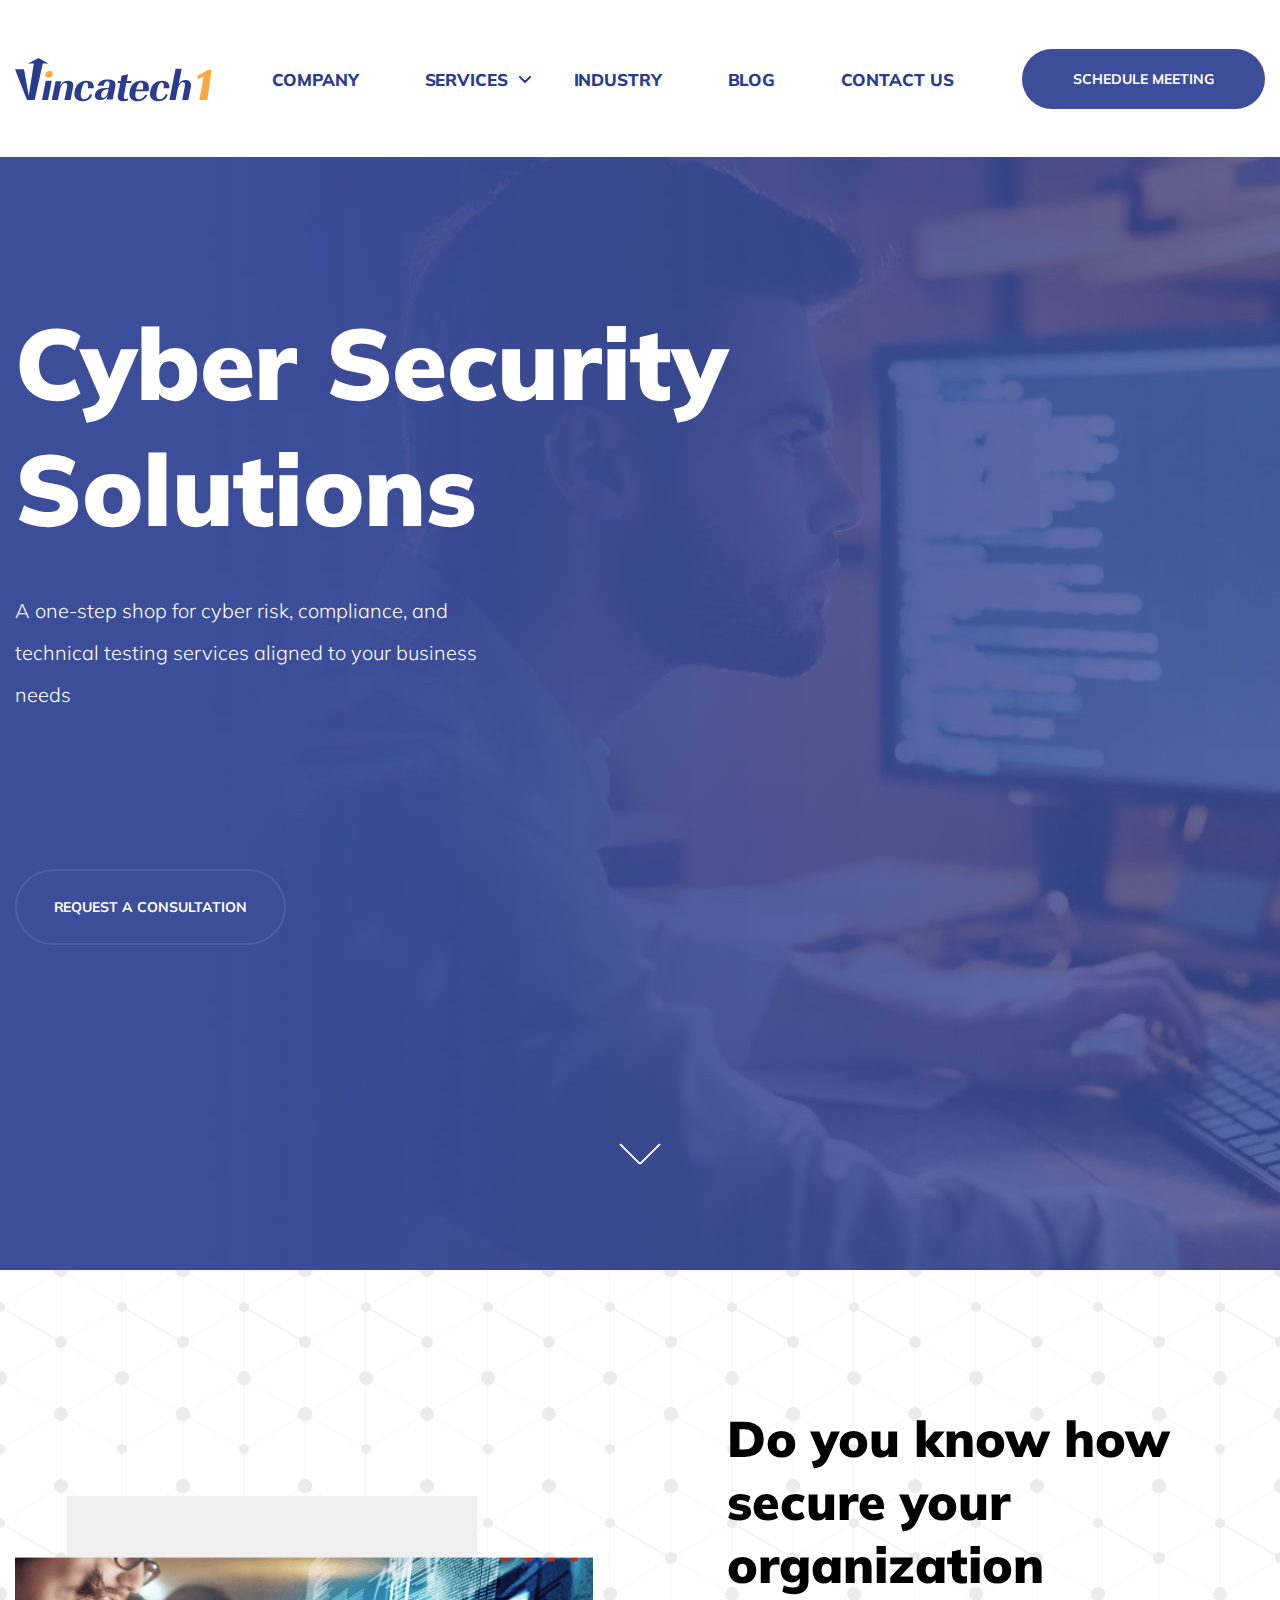
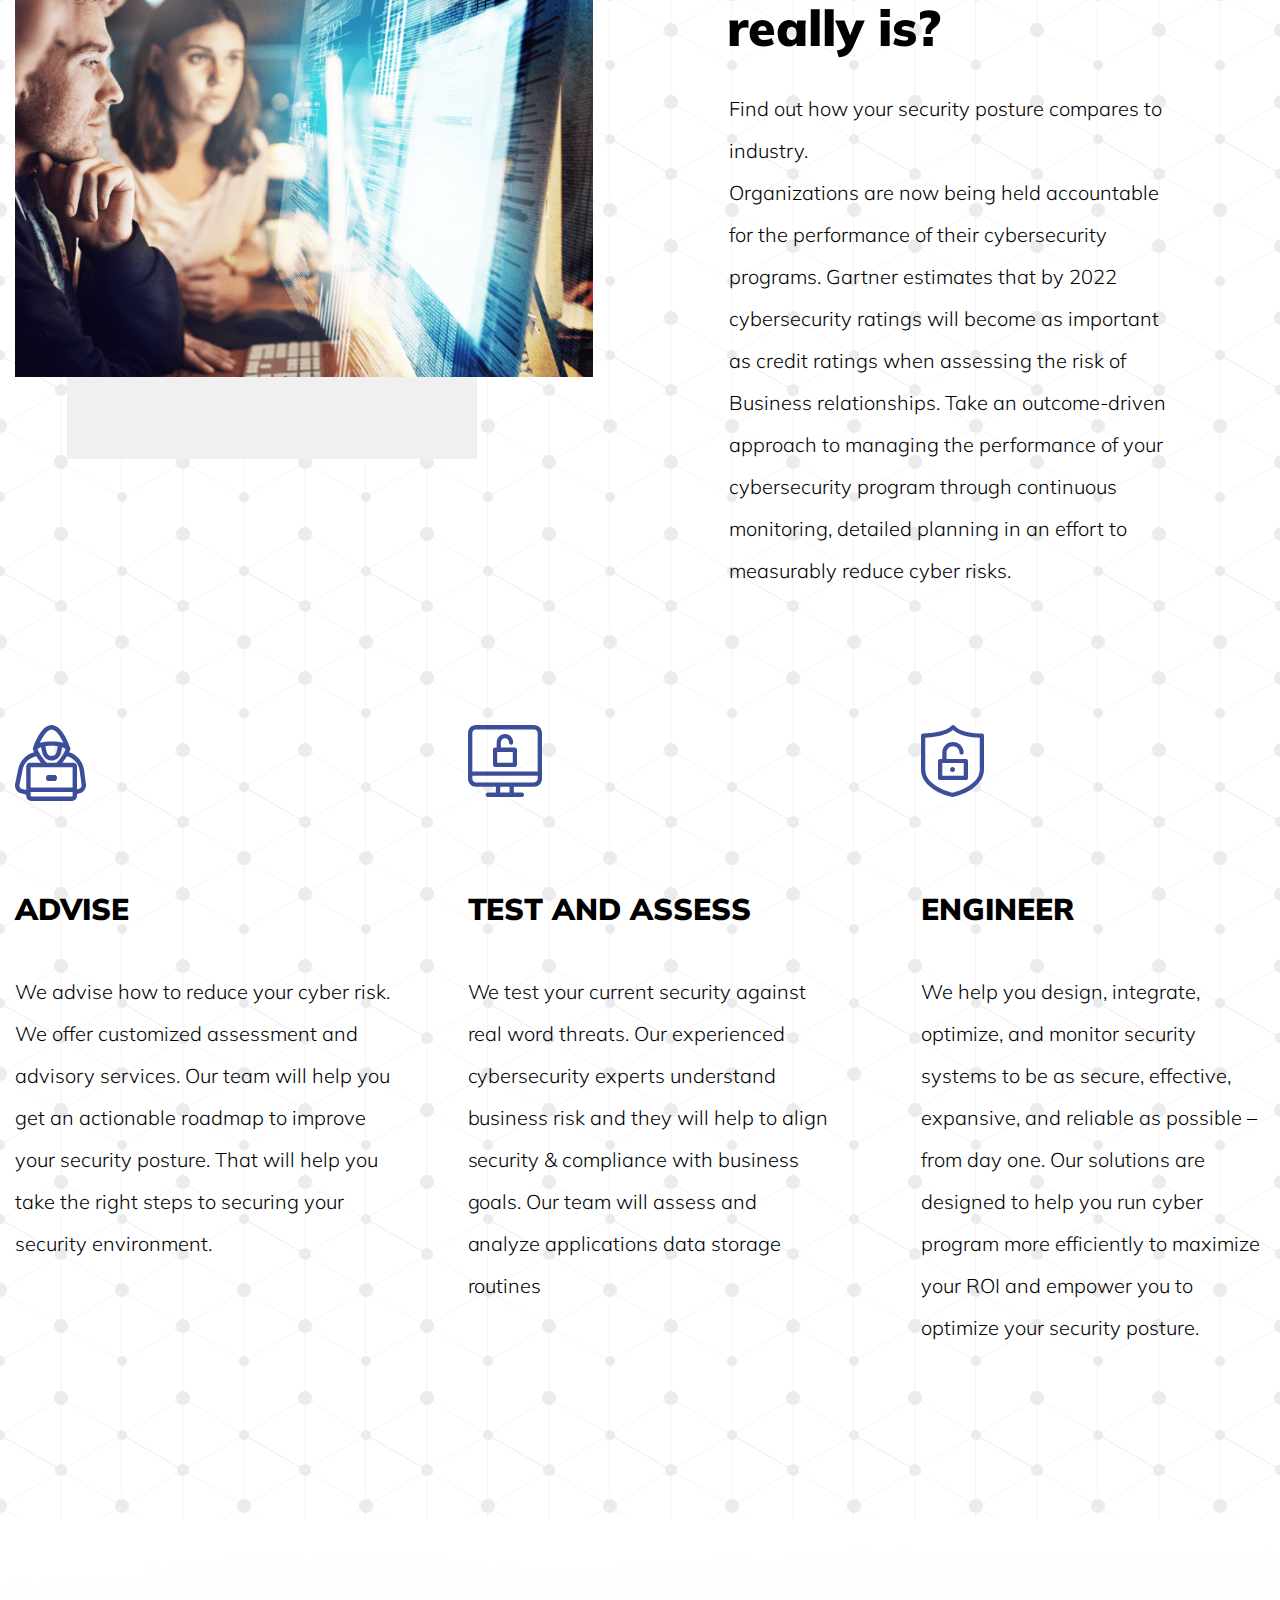
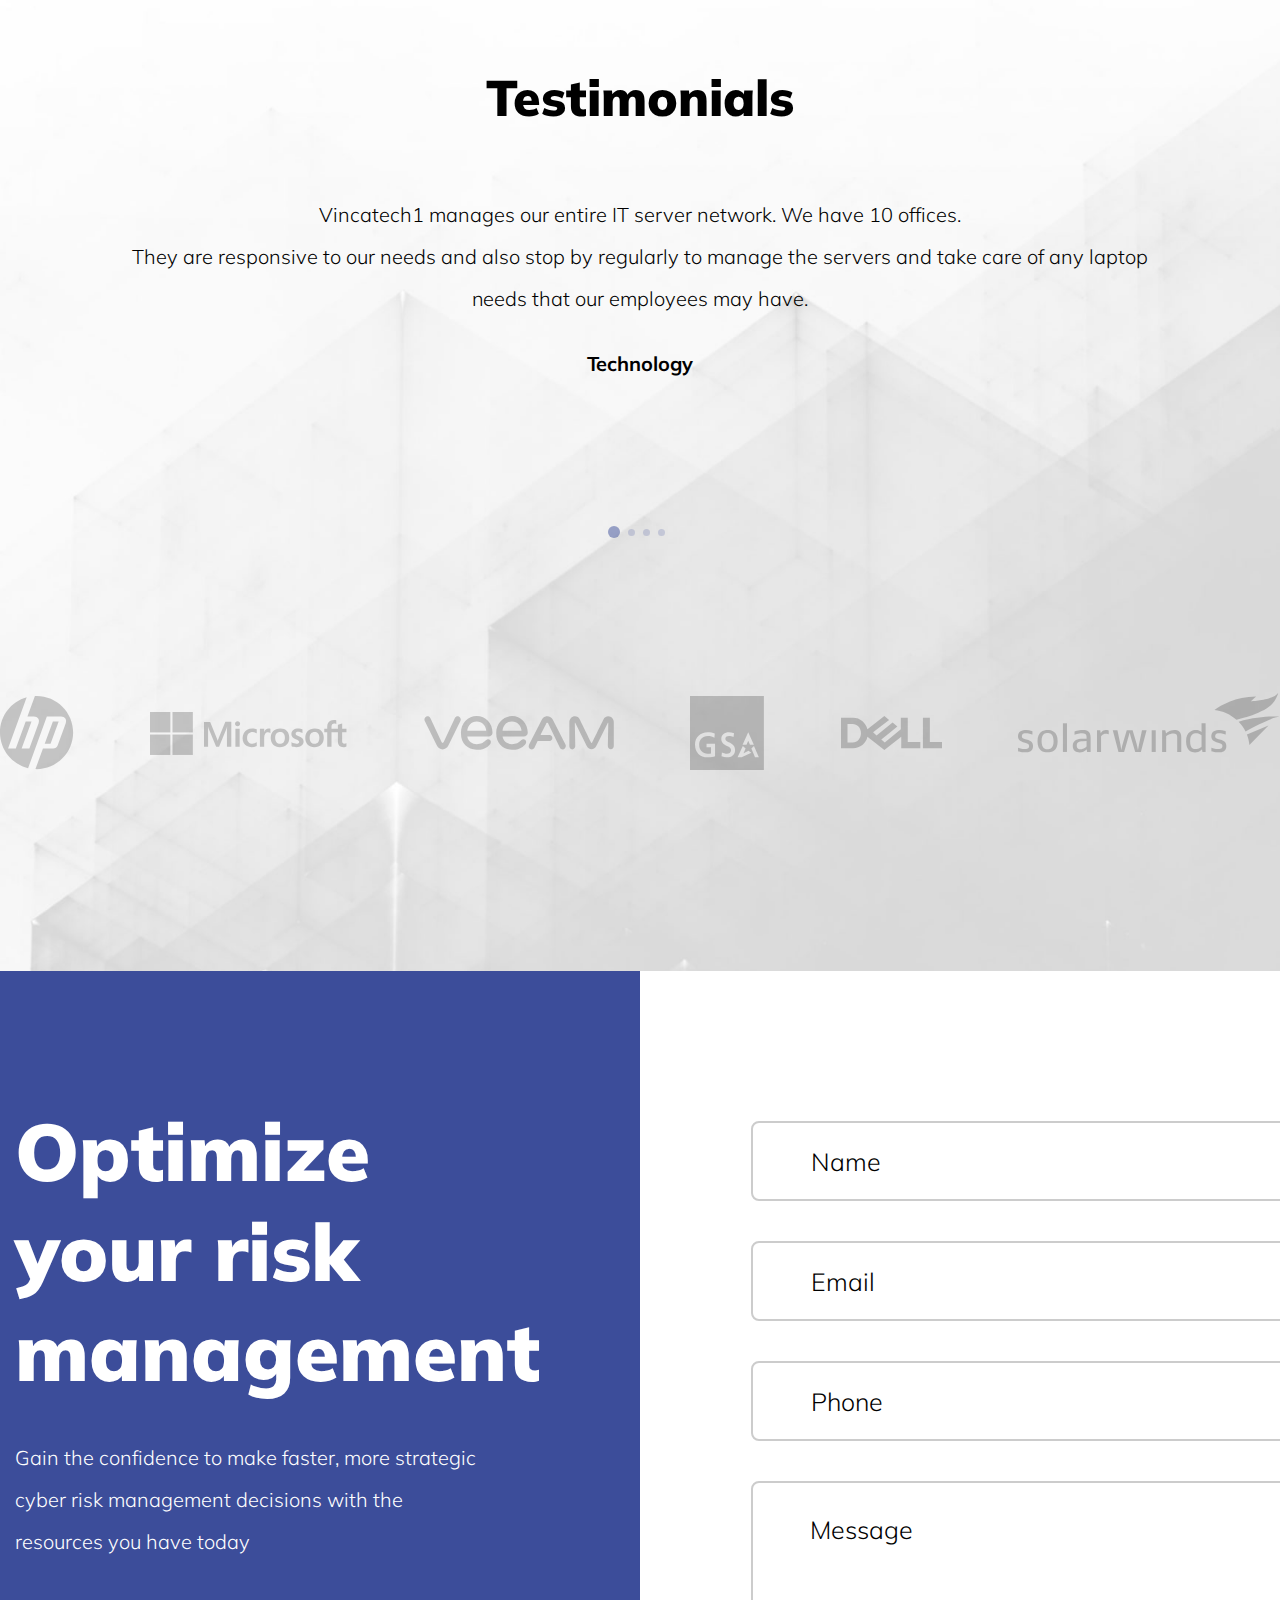
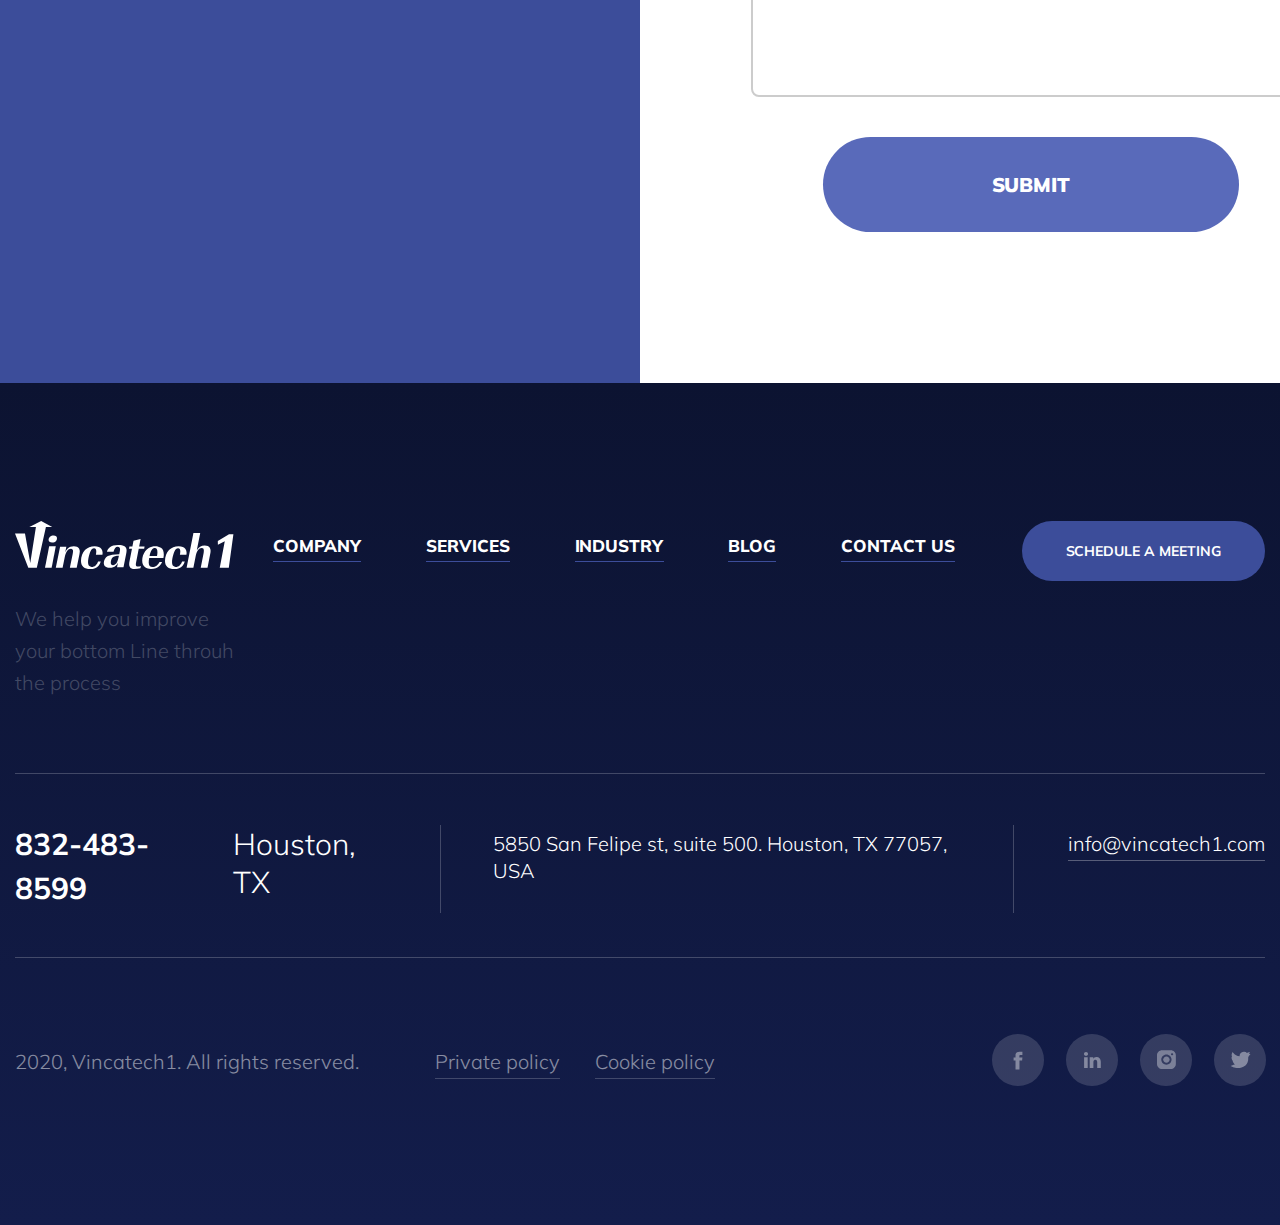
==== commit 96ebae57: "Add files via upload" ====
--- a/index.html
+++ b/index.html
@@ -15,7 +15,13 @@
             <a class="header-logo" href="index.html">
                 <img src="img/svg/header-logo.svg" alt="Vincatech1">
             </a>
+            <a class="mobile-logo" href="index.html">
+                <img class="mobile-logo__img" src="img/svg/mobile-logo.svg" alt="Vincatech1">
+            </a>
             <nav class="site-navigation">
+                <div class="site-navigation__cross">
+                    <div></div>
+                </div>
                 <ul class="header-nav">
                     <li class="header-nav__item">
                         <a class="header-nav__link" href="company.html">Company</a>
@@ -32,7 +38,8 @@
                                 </li>
                                 <li class="drop-menu__item"><a href="cloud-solutions.html" class="drop-menu__link">Cloud-based
                                     Solutions</a></li>
-                                <li class="drop-menu__item"><a href="backup-recovery.html" class="drop-menu__link">Backup and
+                                <li class="drop-menu__item"><a href="backup-recovery.html" class="drop-menu__link">Backup
+                                    and
                                     Disaster Recovery</a></li>
                             </ul>
                         </div>
@@ -61,9 +68,11 @@
                                     365</a></li>
                                 <li class="drop-menu-burger__item"><a href="cybersecurity.html" class="drop-menu__link">Cybersecurity</a>
                                 </li>
-                                <li class="drop-menu-burger__item"><a href="cloud-solutions.html" class="drop-menu__link">Cloud-based
+                                <li class="drop-menu-burger__item"><a href="cloud-solutions.html"
+                                                                      class="drop-menu__link">Cloud-based
                                     Solutions</a></li>
-                                <li class="drop-menu-burger__item"><a href="backup-recovery.html" class="drop-menu__link">Backup and
+                                <li class="drop-menu-burger__item"><a href="backup-recovery.html"
+                                                                      class="drop-menu__link">Backup and
                                     Disaster Recovery</a></li>
                             </ul>
                         </div>
@@ -77,7 +86,8 @@
                     <li class="burger-nav__item">
                         <a class="header-nav__link" href="contact-us.html">Contact us</a>
                     </li>
-                    <li class="burger-nav__item burger-btn__item"><a class="burger-btn popup-meeting" href="#!">Schedule meeting</a></li>
+                    <li class="burger-nav__item burger-btn__item"><a class="burger-btn popup-meeting" href="#!">Schedule
+                        meeting</a></li>
                 </ul>
             </nav>
             <div class="header-burger">
@@ -105,25 +115,79 @@
             </a>
         </div>
     </div>
-    <section class="about" id="about">
-        <div class="container">
-            <div class="about__wrapper">
-                <div class="about__block">
-                    <img src="img/main-page-about.png" alt="Do you know how secure your organization  +    <div class="main-page-bg">
+        <section class="about" id="about">
+            <div class="container">
+                <div class="about__wrapper">
+                    <div class="about__block">
+                        <img src="img/main-page-about.png" alt="Do you know how secure your organization   really is?">
-                </div>
-                <div class="about__block">
-                    <h2 class="about__title section-title">Do you know how secure your organization really is? </h2>
-                    <p class="about__subtitle">Find out how your security posture compares to industry.<br>
-                        Organizations are now being held accountable for the performance of their cybersecurity
-                        programs. Gartner estimates that by 2022 cybersecurity ratings will become as important as
-                        credit ratings when assessing the risk of Business relationships. Take an outcome-driven
-                        approach to managing the performance of your cybersecurity program through continuous
-                        monitoring, detailed planning in an effort to measurably reduce cyber risks.</p>
-                </div>
-            </div>
-            <div class="about__columns">
-                <div class="about__columns-item">
+                    </div>
+                    <div class="about__block">
+                        <h2 class="about__title section-title">Do you know how secure your organization really is? </h2>
+                        <p class="about__subtitle">Find out how your security posture compares to industry.<br>
+                            Organizations are now being held accountable for the performance of their cybersecurity
+                            programs. Gartner estimates that by 2022 cybersecurity ratings will become as important as
+                            credit ratings when assessing the risk of Business relationships. Take an outcome-driven
+                            approach to managing the performance of your cybersecurity program through continuous
+                            monitoring, detailed planning in an effort to measurably reduce cyber risks.</p>
+                    </div>
+                </div>
+                <div class="about__columns">
+                    <div class="about__columns-item">
+                        <div class="about__columns-img">
+                            <img src="img/svg/main-page-about-columns-1.svg" alt="Advise">
+                        </div>
+                        <h3 class="about__columns-title-1 about__columns-title">Advise</h3>
+                        <p class="about__columns-text">We advise how to reduce your cyber risk. We offer customized
+                            assessment and advisory services. Our team will help you get an actionable roadmap to
+                            improve your security posture. That will help you take the right steps to securing your
+                            security environment.</p>
+                    </div>
+                    <div class="about__columns-item">
+                        <div class="about__columns-img">
+                            <img src="img/svg/main-page-about-columns-2.svg" alt="Test and assess">
+                        </div>
+                        <h3 class="about__columns-title-2 about__columns-title">Test and assess</h3>
+                        <p class="about__columns-text">We test your current security against real word threats. Our
+                            experienced cybersecurity experts understand business risk and they will help to align
+                            security & compliance with business goals. Our team will assess and analyze applications
+                            data storage routines </p>
+                    </div>
+                    <div class="about__columns-item">
+                        <div class="about__columns-img">
+                            <img src="img/svg/main-page-about-columns-3.svg" alt="Engineer">
+                        </div>
+                        <h3 class="about__columns-title-3 about__columns-title">Engineer</h3>
+                        <p class="about__columns-text">We help you design, integrate, optimize, and monitor security
+                            systems to be as secure, effective, expansive, and reliable as possible – from day one. Our
+                            solutions are designed to help you run cyber program more efficiently to maximize your ROI
+                            and empower you to optimize your security posture. </p>
+                    </div>
+                </div>
+            </div>
+            <div class="about-slider">
+                <div class="about-slider__item">
+                    <div class="about__columns-img">
+                        <img src="img/svg/main-page-about-columns-3.svg" alt="Engineer">
+                    </div>
+                    <h3 class="about__columns-title-3 about__columns-title">Engineer</h3>
+                    <p class="about__columns-text">We help you design, integrate, optimize, and monitor security
+                        systems to be as secure, effective, expansive, and reliable as possible – from day one. Our
+                        solutions are designed to help you run cyber program more efficiently to maximize your ROI
+                        and empower you to optimize your security posture. </p>
+                </div>
+                <div class="about-slider__item">
+                    <div class="about__columns-img">
+                        <img src="img/svg/main-page-about-columns-2.svg" alt="Test and assess">
+                    </div>
+                    <h3 class="about__columns-title-2 about__columns-title">Test and assess</h3>
+                    <p class="about__columns-text">We test your current security against real word threats. Our
+                        experienced cybersecurity experts understand business risk and they will help to align
+                        security & compliance with business goals. Our team will assess and analyze applications
+                        data storage routines </p>
+                </div>
+                <div class="about-slider__item">
                     <div class="about__columns-img">
                         <img src="img/svg/main-page-about-columns-1.svg" alt="Advise">
                     </div>
@@ -133,73 +197,59 @@
                         improve your security posture. That will help you take the right steps to securing your
                         security environment.</p>
                 </div>
-                <div class="about__columns-item">
-                    <div class="about__columns-img">
-                        <img src="img/svg/main-page-about-columns-2.svg" alt="Test and assess">
-                    </div>
-                    <h3 class="about__columns-title-2 about__columns-title">Test and assess</h3>
-                    <p class="about__columns-text">We test your current security against real word threats. Our
-                        experienced cybersecurity experts understand business risk and they will help to align
-                        security & compliance with business goals. Our team will assess and analyze applications
-                        data storage routines </p>
-                </div>
-                <div class="about__columns-item">
-                    <div class="about__columns-img">
-                        <img src="img/svg/main-page-about-columns-3.svg" alt="Engineer">
-                    </div>
-                    <h3 class="about__columns-title-3 about__columns-title">Engineer</h3>
-                    <p class="about__columns-text">We help you design, integrate, optimize, and monitor security
-                        systems to be as secure, effective, expansive, and reliable as possible – from day one. Our
-                        solutions are designed to help you run cyber program more efficiently to maximize your ROI
-                        and empower you to optimize your security posture. </p>
-                </div>
-            </div>
-        </div>
-    </section>
-    <section class="testimonials">
-        <h2 class="testimonials__title section-title">Testimonials</h2>
-        <div class="slider">
-            <div class="slider__item">
-                <p class="slider__text">Vincatech1 manages our entire IT server network. We have 10 offices.<br> They
-                    are
-                    responsive to our needs and also stop by regularly to manage the servers and take care of any laptop
-                    needs that our employees may have.</p>
-                <p class="slider__subtitle">Technology</p>
-            </div>
-            <div class="slider__item">
-                <p class="slider__text">Very easy to work with. We hired Vincatech1 to assist us with our Nortel
-                    switches.<br> Vincatech1’s knowledge helped us reconstruct our network in a timely manner, and they
-                    are
-                    very easy to work with.</p>
-                <p class="slider__subtitle">Houston Radiology labs</p>
-            </div>
-            <div class="slider__item">
-                <p class="slider__text">Got rid of spam and kept us free of viruses.<br>
-                    Vincatech1 helped us improve the communication between our multiple branch offices by setting up
-                    a centralized email and file sharing system across the internet, helped us get rid of unwanted
-                    spam and kept the system clean of viruses. This has really helped our productivity by
-                    eliminating the time spent on sending multiple files back and forth via the old previous email
-                    system.</p>
-                <p class="slider__subtitle">Gulf Technology</p>
-            </div>
-            <div class="slider__item">
-                <p class="slider__text">We only trust Vincatech1. As a small business trusting someone to come in and
-                    work on or repair your computer network and equipment is hard to do. We had many bad experiences in
-                    the past but Vincatech1 came in and not only put us at ease that they could remedy the problems but
-                    could do so quickly and efficiently at a reasonable cost. I don’t want anybody else touching our
-                    computers but Vincatech1.</p>
-                <p class="slider__subtitle">Joint Inc.</p>
-            </div>
-        </div>
-        <div class="partners">
-            <img src="img/svg/hp.svg" alt="Hp">
-            <img src="img/svg/microsoft.svg" alt="Microsoft">
-            <img src="img/svg/veeam.svg" alt="Veeam">
-            <img src="img/svg/gsa.svg" alt="GSA">
-            <img src="img/svg/dell.svg" alt="Dell">
-            <img src="img/svg/solarwinds.svg" alt="Solarwinds">
-        </div>
-    </section>
+            </div>
+        </section>
+        <section class="testimonials">
+            <h2 class="testimonials__title section-title">Testimonials</h2>
+            <div class="slider">
+                <div class="slider__item">
+                    <p class="slider__text">Vincatech1 manages our entire IT server network. We have 10 offices.<br>
+                        They
+                        are
+                        responsive to our needs and also stop by regularly to manage the servers and take care of any
+                        laptop
+                        needs that our employees may have.</p>
+                    <p class="slider__subtitle">Technology</p>
+                </div>
+                <div class="slider__item">
+                    <p class="slider__text">Very easy to work with. We hired Vincatech1 to assist us with our Nortel
+                        switches.<br> Vincatech1’s knowledge helped us reconstruct our network in a timely manner, and
+                        they
+                        are
+                        very easy to work with.</p>
+                    <p class="slider__subtitle">Houston Radiology labs</p>
+                </div>
+                <div class="slider__item">
+                    <p class="slider__text">Got rid of spam and kept us free of viruses.<br>
+                        Vincatech1 helped us improve the communication between our multiple branch offices by setting up
+                        a centralized email and file sharing system across the internet, helped us get rid of unwanted
+                        spam and kept the system clean of viruses. This has really helped our productivity by
+                        eliminating the time spent on sending multiple files back and forth via the old previous email
+                        system.</p>
+                    <p class="slider__subtitle">Gulf Technology</p>
+                </div>
+                <div class="slider__item">
+                    <p class="slider__text">We only trust Vincatech1. As a small business trusting someone to come in
+                        and
+                        work on or repair your computer network and equipment is hard to do. We had many bad experiences
+                        in
+                        the past but Vincatech1 came in and not only put us at ease that they could remedy the problems
+                        but
+                        could do so quickly and efficiently at a reasonable cost. I don’t want anybody else touching our
+                        computers but Vincatech1.</p>
+                    <p class="slider__subtitle">Joint Inc.</p>
+                </div>
+            </div>
+            <div class="partners">
+                <img src="img/svg/hp.svg" alt="Hp">
+                <img src="img/svg/microsoft.svg" alt="Microsoft">
+                <img src="img/svg/veeam.svg" alt="Veeam">
+                <img src="img/svg/gsa.svg" alt="GSA">
+                <img src="img/svg/dell.svg" alt="Dell">
+                <img src="img/svg/solarwinds.svg" alt="Solarwinds">
+            </div>
+        </section>
+    </div>
     <section class="feedback">
         <div class="container">
             <div class="feedback__wrapper">
@@ -339,5 +389,6 @@
 <script src="https://code.jquery.com/jquery-3.5.1.min.js"></script>
 <script src="js/slick.min.js"></script>
 <script src="js/main.js"></script>
+<script src="js/main-2.js"></script>
 </body>
 </html>--- a/css/style.css
+++ b/css/style.css
@@ -31,6 +31,12 @@
     padding: 0 15px;
 }
 
+input, textarea {
+    -webkit-appearance: none;
+    -moz-appearance: none;
+    appearance: none;
+}
+
 @media screen and (max-width: 1600px) {
     .container {
         max-width: 1370px;
@@ -68,6 +74,20 @@
         margin: 0 auto;
     }
 
+}
+
+@media screen and (max-width: 375px) {
+    body {
+        font-weight: normal;
+        font-size: 16px;
+        line-height: 30px;
+        letter-spacing: -0.000344507px;
+    }
+
+    .container {
+        max-width: 305px;
+        margin: 0 auto;
+    }
 }
 
 
@@ -249,6 +269,14 @@
     background-color: #586CCC;
 }
 
+.mobile-logo {
+    display: none;
+}
+
+.site-navigation__cross {
+    display: none;
+}
+
 @media screen and (max-width: 1600px) {
     .header-nav {
         padding-left: 0;
@@ -390,12 +418,14 @@
         position: fixed;
         width: 100%;
         height: 100%;
-        top: -100%;
+        top: 0;
         left: 0;
         background: linear-gradient(180deg, #0C1331 0%, #131D4B 100%);
         padding: 107px 71px 0 69px;
         transition: all .5s ease;
         overflow: auto;
+        visibility: hidden;
+        opacity: 0;
         z-index: 500;
     }
 
@@ -405,7 +435,7 @@
 
     .burger-nav {
         list-style: none;
-        margin: 0;
+        margin: 0 0 150px 0;
         padding: 0;
         display: block;
         position: relative;
@@ -437,7 +467,8 @@
     }
 
     .site-navigation.active {
-        top: 0;
+        visibility: visible;
+        opacity: 1;
     }
 
     .burger-menu {
@@ -579,6 +610,207 @@
 
 }
 
+@media screen and (max-width: 375px) {
+
+    .header {
+        position: absolute;
+        top: 0;
+        width: 100%;
+        box-shadow: none;
+        padding: 47px 0 29px 0;
+        z-index: 400;
+    }
+
+    header.header_active {
+        position: fixed;
+        top: 0;
+        width: 100%;
+        padding: 15px 0 16px 0;
+        background-color: #fff;
+        box-shadow: 0 0 20px rgba(0, 0, 0, 0.3);
+    }
+
+    header.header_active .header__wrapper {
+        align-items: flex-end;
+    }
+
+    .header__wrapper {
+        padding: 1px 0 0 0;
+    }
+
+    .header-logo {
+        display: none;
+    }
+
+    .mobile-logo {
+        display: block;
+    }
+
+    .mobile-logo.active {
+        width: 119px;
+    }
+
+    .mobile-logo.active img {
+        vertical-align: top;
+    }
+
+    header.header_active .header-burger {
+        margin-bottom: 5px;
+    }
+
+    .header-burger {
+        width: 26px;
+        height: 18px;
+    }
+
+    .header-burger__menu {
+        z-index: 450;
+    }
+
+    .header-burger__menu span {
+        top: 7px;
+        background-color: #fff;
+        transition: none;
+    }
+
+    .header-burger__menu::before,
+    .header-burger__menu::after {
+        background-color: #fff;
+        transition: none;
+    }
+
+    .header-burger__menu.active::before {
+        top: 9px;
+    }
+
+    .header-burger__menu.active::after {
+        bottom: 5px;
+    }
+
+    .header-burger__menu.header_active span {
+        background-color: #2A3C90;
+    }
+
+    .header-burger__menu.header_active::before,
+    .header-burger__menu.header_active::after {
+        background-color: #2A3C90;
+    }
+
+    .header-burger__menu.header_active.active::before,
+    .header-burger__menu.header_active.active::after {
+        background-color: #fff;
+    }
+
+    .site-navigation {
+        padding: 78px 40px 0 50px;
+        transition: none;
+    }
+
+    .site-navigation.active .site-navigation__cross {
+        display: block;
+        position: absolute;
+        width: 24px;
+        height: 24px;
+        top: 57px;
+        right: 13.5%;
+    }
+
+    .site-navigation__cross div {
+        position: relative;
+        width: 100%;
+        height: 100%;
+    }
+
+    .site-navigation__cross div::before {
+        content: "";
+        background-color: #fff;
+        position: absolute;
+        width: 26px;
+        height: 4px;
+        top: 10px;
+        right: -1px;
+        transform: rotate(45deg);
+    }
+
+    .site-navigation__cross div::after {
+        content: "";
+        background-color: #fff;
+        position: absolute;
+        width: 26px;
+        height: 4px;
+        top: 10px;
+        right: -1px;
+        transform: rotate(-45deg);
+    }
+
+    .burger-btn__item {
+        left: 1px;
+        bottom: -70px;
+    }
+
+    .burger-menu > a {
+        line-height: 62px;
+    }
+
+    .burger-menu::after {
+        top: 24px;
+        right: 9px;
+    }
+
+    .header-nav__link {
+        line-height: 67px;
+    }
+
+    .drop-menu-burger {
+        padding-bottom: 25px;
+    }
+
+    .drop-menu-burger__list {
+        display: flex;
+        flex-direction: column;
+        justify-content: flex-start;
+    }
+
+    .drop-menu-burger__item {
+        padding-bottom: 0;
+    }
+
+    .drop-menu-burger__item:first-child a {
+        line-height: 0;
+    }
+
+    .drop-menu-burger__item:nth-child(2) a {
+        line-height: 68px;
+    }
+
+    .drop-menu-burger__item:nth-child(3) a {
+        line-height: 30px;
+    }
+
+    .drop-menu-burger__item:nth-child(4) a {
+        line-height: 64px;
+    }
+
+    .drop-menu-burger__item:nth-child(5) a {
+        line-height: 36px;
+    }
+
+    .drop-menu__link {
+        font-size: 16px;
+        line-height: 50px;
+        letter-spacing: -0.000344507px;
+    }
+
+}
+
+@media screen and (max-width: 320px) {
+
+    .site-navigation.active .site-navigation__cross {
+        right: 7.5%;
+    }
+
+}
+
 /*Header styles end*/
 
 /*Pop-up styles*/
@@ -611,8 +843,8 @@
 }
 
 .popup-video__body {
-    width: 1000px;
-    height: 650px;
+    width: 640px;
+    height: 100%;
     position: relative;
     margin: auto auto;
 }
@@ -634,7 +866,7 @@
     width: 50px;
     height: 50px;
     top: 56px;
-    right: 176px;
+    right: 0;
 }
 
 .popup-close:hover {
@@ -706,7 +938,7 @@
 .popup-video__wrapper {
     max-width: 640px;
     margin: 0 auto;
-    padding: 152px 0 0 0;
+    padding: 200px 0 0 0;
 }
 
 .popup__title {
@@ -774,6 +1006,72 @@
     }
 }
 
+@media screen and (max-width: 375px) {
+
+    .popup__body {
+        width: 342px;
+        height: 1026px;
+        margin-bottom: 30px;
+    }
+
+    .popup__wrapper {
+        padding: 89px 0 0 0;
+    }
+
+    .popup__title {
+        font-weight: 900;
+        font-size: 25px;
+        line-height: 31px;
+        letter-spacing: -0.000347819px;
+        margin-bottom: 14px;
+    }
+
+    .popup__subtitle {
+        font-weight: normal;
+        font-size: 16px;
+        line-height: 30px;
+        letter-spacing: -0.000344507px;
+        max-width: 275px;
+        margin: 0 auto 36px auto;
+    }
+
+    .popup__subtitle br:last-child {
+        display: inline;
+    }
+
+    .popup__form {
+        padding-left: 33px;
+    }
+
+    .popup-close {
+        width: 57px;
+        height: 57px;
+    }
+
+    .popup-close__block::before {
+        width: 27px;
+        height: 1px;
+        top: 28px;
+        right: 15px;
+    }
+
+    .popup-close__block::after {
+        width: 27px;
+        height: 1px;
+        top: 28px;
+        right: 15px;
+    }
+
+}
+
+@media screen and (max-width: 320px) {
+
+    .popup__form {
+        padding-left: 19px;
+    }
+
+}
+
 /*Pop-up styles end*/
 
 /*Main page styles*/
@@ -943,6 +1241,10 @@
     margin: 0;
 }
 
+.about-slider {
+    display: none;
+}
+
 /*About styles end*/
 
 /*Testimonials styles*/
@@ -971,6 +1273,7 @@
 
 .slider__item {
     outline: none;
+    z-index: 100 !important;
 }
 
 .slick-list {
@@ -1390,7 +1693,8 @@
     .submit-btn {
         width: 312px;
         height: 71px;
-        left: 158px;
+        left: 50%;
+        transform: translateX(-50%);
         bottom: -110px;
         font-size: 17px;
         line-height: 21px;
@@ -1406,6 +1710,7 @@
         width: 250px;
         height: 57px;
         left: 154px;
+        transform: none;
         bottom: -67px;
         font-size: 12px;
         line-height: 15px;
@@ -1415,6 +1720,77 @@
     .popup-submit:hover,
     .popup-submit:focus {
         background-color: #3C4D9A;
+    }
+
+}
+
+@media screen and (max-width: 375px) {
+
+    .feedback {
+        height: 1089px;
+    }
+
+    .feedback__left {
+        padding: 72px 0 0 0;
+    }
+
+    .feedback-title {
+        font-size: 45px;
+        line-height: 56px;
+        letter-spacing: -0.000968926px;
+        margin-bottom: 18px;
+    }
+
+    .feedback-subtitle {
+        font-weight: normal;
+        font-size: 16px;
+        line-height: 30px;
+        letter-spacing: -0.000344507px;
+    }
+
+    .feedback__right {
+        padding: 53px 0 0 0;
+    }
+
+    .form__field {
+        margin-bottom: 20px;
+        border-radius: 4px;
+    }
+
+    .popup__field {
+        width: 275px;
+        height: 65px;
+    }
+
+    .textarea {
+        border-radius: 4px;
+    }
+
+    .popup__area {
+        width: 275px;
+        height: 206px;
+    }
+
+    .submit-btn {
+        width: 239px;
+        height: 67px;
+        font-size: 17px;
+        line-height: 21px;
+        letter-spacing: -0.000366039px;
+        bottom: -116px;
+    }
+
+    .popup-submit {
+        left: 52px;
+        bottom: -99px;
+    }
+
+}
+
+@media screen and (max-width: 320px) {
+
+    .popup-submit {
+        left: 36px;
     }
 
 }
@@ -1750,6 +2126,304 @@
     }
 
     .partners img:last-child {
+        display: none;
+    }
+
+}
+
+@media screen and (max-width: 768px) {
+
+    .intro {
+        padding-top: 133px;
+    }
+
+    .intro__title {
+        font-size: 50px;
+        line-height: 63px;
+        letter-spacing: -0.00107658px;
+        margin-bottom: 9px;
+    }
+
+    .intro__subtitle {
+        margin-bottom: 52px;
+        padding-left: 3px;
+    }
+
+    .about {
+        padding-top: 19px;
+        padding-bottom: 74px;
+    }
+
+    .about__wrapper {
+        display: block;
+        margin-bottom: 63px;
+    }
+
+    .about__block:first-child {
+        width: 424px;
+    }
+
+    .about__block:last-child {
+        width: 100%;
+        padding-top: 26px;
+    }
+
+    .about__title {
+        max-width: 556px;
+        margin-bottom: 30px;
+    }
+
+    .about__subtitle {
+        max-width: 100%;
+        padding-left: 0;
+    }
+
+    .about__columns-item {
+        max-width: 170px;
+    }
+
+    .about__columns-item:nth-child(2) {
+        margin-right: 20px;
+    }
+
+    .about__columns-img {
+        margin-bottom: 12px;
+        position: relative;
+    }
+
+    .about__columns-img img {
+        position: absolute;
+        top: 0;
+        left: -10px;
+        transform: scale(.7);
+    }
+
+    .about__columns-title-1 {
+        margin: 15px 0 64px 0;
+    }
+
+    .about__columns-title-2 {
+        margin: 0 0 42px 0;
+    }
+
+    .about__columns-title-3 {
+        margin: 0 0 67px 0;
+    }
+
+    .testimonials {
+        padding-top: 112px;
+        padding-bottom: 108px;
+        background-position: -263px 184px;
+    }
+
+    .slider {
+        margin-bottom: 84px;
+    }
+
+    .partners {
+        max-width: 100%;
+        padding: 0 51px 0 56px;
+    }
+
+    .partners img {
+        transform: scale(0.57);
+    }
+
+    .partners img:first-child {
+        margin-right: 0;
+    }
+
+    .partners img:nth-child(2) {
+        margin-right: 0;
+        position: absolute;
+        top: 19px;
+        left: 138px;
+    }
+
+    .partners img:nth-child(3) {
+        margin-right: 0;
+        position: absolute;
+        top: 22px;
+        left: 316px;
+    }
+
+    .partners img:nth-child(4) {
+        margin-right: 0;
+        position: absolute;
+        top: 3px;
+        right: 179px;
+    }
+
+}
+
+@media screen and (max-width: 375px) {
+
+    .intro {
+        padding-top: 200px;
+        height: 670px;
+        background-image: url(../img/main-page-intro-bg.jpg);
+    }
+
+    .intro__title {
+        font-weight: 900;
+        font-size: 40px;
+        line-height: 50px;
+        letter-spacing: -0.000861267px;
+        margin-bottom: 23px;
+    }
+
+    .intro__subtitle {
+        font-weight: normal;
+        font-size: 16px;
+        line-height: 30px;
+        letter-spacing: -0.000344507px;
+        margin-bottom: 0;
+        padding-left: 0;
+    }
+
+    .intro-btn,
+    .intro__arrow {
+        display: none;
+    }
+
+    .main-page-bg {
+        background: url(../img/main-page-testimonials-small.jpg) 0 126% no-repeat;
+    }
+
+    .about {
+        padding-top: 0;
+        padding-bottom: 0;
+        background: none;
+        position: relative;
+        z-index: 100;
+    }
+
+    .about::before {
+        position: absolute;
+        content: "";
+        width: 100%;
+        height: 89%;
+        top: 0;
+        left: 0;
+        background: url(../img/svg/main-page-about.svg);
+        z-index: -10;
+    }
+
+    .about__wrapper {
+        margin-bottom: 10px;
+    }
+
+    .about__block:first-child {
+        width: 100%;
+    }
+
+    .about__title {
+        max-width: 267px;
+        margin-bottom: 20px;
+    }
+
+    .about__block:last-child {
+        padding-top: 13px;
+    }
+
+    .about__columns {
+        display: none;
+    }
+
+    .about__columns .slick-track {
+        position: relative;
+        height: 609px;
+    }
+
+    .about-slider {
+        display: block;
+        height: 707px;
+        position: relative;
+    }
+
+    .slick-list {
+        height: 100%;
+    }
+
+    .slick-track {
+        height: 100%;
+        padding: 50px 0;
+    }
+
+    .about__columns .slider-buttons {
+        position: absolute;
+        bottom: 48px;
+        left: 50%;
+        transform: translateX(-50%);
+        margin-top: 0;
+    }
+
+    .about-slider__item {
+        width: 275px;
+        max-width: 275px;
+        height: 607px;
+        background: #fff;
+        border: 1px solid #F0F0F0;
+        padding: 29px 0 0 0;
+        margin: 0 10px 23px 10px;
+        box-shadow: 0 0 50px 0 rgba(0, 0, 0, 0.5);
+    }
+
+    .about__columns-img {
+        max-width: 190px;
+        margin: 0 0 21px 45px;
+        height: 68px;
+    }
+
+    .about__columns-img img {
+        top: 2px;
+        left: -12px;
+    }
+
+    .about__columns-title {
+        font-weight: 900;
+        font-size: 25px;
+        line-height: 31px;
+        letter-spacing: -0.000538292px;
+        margin: 0 0 12px 43px;
+    }
+
+    .about__columns-title-2 {
+        padding-right: 15px;
+    }
+
+    .about__columns-text {
+        max-width: 190px;
+        margin: 0 0 0 43px;
+        font-weight: normal;
+        font-size: 16px;
+        line-height: 30px;
+        letter-spacing: -0.000344507px;
+    }
+
+    .slider-buttons {
+        position: absolute;
+        bottom: -6px;
+        left: 167px;
+    }
+
+    .testimonials {
+        padding-top: 82px;
+        padding-bottom: 34px;
+        background: none;
+    }
+
+    .slider {
+        margin-bottom: 61px;
+    }
+
+    .slider__item:nth-child(1),
+    .slider__item:nth-child(2),
+    .slider__item:nth-child(4) {
+        display: none;
+    }
+
+    .partners {
         display: none;
     }
 
@@ -2396,6 +3070,158 @@
     .block-10__text1 {
         margin-bottom: 30px;
     }
+}
+
+
+@media screen and (max-width: 375px) {
+
+    .privacy {
+        padding-top: 253px;
+        background: url(../img/cookies-page-bg.jpg) top no-repeat, url(../img/svg/main-page-about.svg);
+    }
+
+    .privacy__title {
+        line-height: 42px;
+        margin-bottom: 21px;
+    }
+
+    .privacy__wrapper {
+        padding: 0 0 98px 0;
+    }
+
+    .privacy-block-2 {
+        margin: 60px 0 0 0;
+    }
+
+    .privacy__subtitle {
+        line-height: 24px;
+    }
+
+    .privacy__olist {
+        margin: 17px 0 0 0;
+        padding: 0 0 0 52px;
+    }
+
+    .privacy__olist-item {
+        padding: 16px 0;
+    }
+
+    .privacy__olist-num {
+        top: 17px;
+        left: -52px;
+    }
+
+    .privacy__subtitle-2 {
+        padding-top: 57px;
+        margin-bottom: 2px;
+    }
+
+    .privacy-block-3 {
+        margin-bottom: 51px;
+    }
+
+    .privacy__subtitle-3 {
+        margin-bottom: 34px;
+        line-height: 31px;
+    }
+
+    .privacy__ulist {
+        margin: 15px 0 38px 0;
+    }
+
+    .privacy__ulist-item {
+        padding: 15px 0;
+    }
+
+    .privacy-block-4 {
+        margin-bottom: 54px;
+    }
+
+    .privacy__subtitle-4 {
+        line-height: 27px;
+        padding-top: 11px;
+    }
+
+    .privacy-block-5 {
+        margin-bottom: 55px;
+    }
+
+    .privacy__subtitle-5 {
+        margin-bottom: 43px;
+    }
+
+    .privacy__ulist-2 {
+        margin: 6px 0 38px 0;
+    }
+
+    .subtitle-1 {
+        margin-bottom: 1px;
+    }
+
+    .block-7__text {
+        line-height: 30px;
+    }
+
+    .text-1 {
+        margin-bottom: 68px;
+    }
+
+    .text-2 {
+        margin-bottom: 69px;
+    }
+
+    .text-3 {
+        margin-bottom: 69px;
+    }
+
+    .text-4 {
+        margin-bottom: 69px;
+    }
+
+    .text-5 {
+        margin-bottom: 20px;
+    }
+
+    .privacy-block-7 {
+        margin-bottom: 69px;
+    }
+
+    .block-8__text1 {
+        line-height: 30px;
+        margin-bottom: 71px;
+    }
+
+    .block-8__text2 {
+        line-height: 30px;
+    }
+
+    .privacy-block-8 {
+        margin-bottom: 72px;
+    }
+
+    .privacy-block-9 {
+        margin-bottom: 43px;
+    }
+
+    .block-9-text {
+        line-height: 30px;
+    }
+
+    .block-9__text1 {
+        margin-bottom: 37px;
+    }
+
+    .block-10-text {
+        line-height: 30px;
+    }
+
+    .block-10__text1 {
+        margin-bottom: 73px;
+    }
+
+    .block-10__text2 a {
+        word-break: break-all;
+    }
 
 }
 
@@ -2753,6 +3579,71 @@
     }
 }
 
+@media screen and (max-width: 375px) {
+
+    .cookies {
+        padding-top: 254px;
+        background: url(../img/cookies-page-bg.jpg) top no-repeat, url(../img/svg/main-page-about.svg);
+    }
+
+    .cookies__title {
+        margin-bottom: 23px;
+    }
+
+    .cookies__wrapper {
+        padding: 0 0 97px 0;
+    }
+
+    .cookies__subtitle-1 {
+        margin: 62px 0 23px 0;
+    }
+
+    .cookies-block-2 {
+        margin-bottom: 65px;
+    }
+
+    .cookies__ulist {
+        margin: 3px 0 53px 0;
+    }
+
+    .cookies__ulist-1-num {
+        top: 20px;
+    }
+
+    .cookies__subtitle-3 {
+        margin: 52px 0 33px 0;
+    }
+
+    .cookies__ulist-2-num-1 {
+        top: 45px;
+    }
+
+    .cookies__ulist-2-num-2 {
+        top: 11px;
+    }
+
+    .cookies__ulist-3-num {
+        top: 28px;
+    }
+
+    .cookies__ulist-3-item {
+        overflow-wrap: break-word;
+    }
+
+    .cookies__subtitle-4 {
+        margin: 42px 0 34px 0;
+    }
+
+    .cookies-block-6__text:first-child {
+        overflow-wrap: break-word;
+    }
+
+    .cookies__subtitle-5 {
+        margin: 63px 0 33px 0;
+    }
+
+}
+
 /*Cookies page styles end*/
 
 /*Company page styles*/
@@ -3074,7 +3965,6 @@
     .popup-video__close {
         width: 40px;
         height: 40px;
-        right: 180px;
     }
 
     .popup-video__close-block::before {
@@ -3536,8 +4426,193 @@
         margin: 0 0 35px 0;
     }
 
+    .popup-video__wrapper {
+        max-width: 560px;
+    }
+
+    .popup-video__body {
+        width: 560px;
+    }
+
+    .wp-video-shortcode {
+        width: 100%;
+    }
+
+}
+
+@media screen and (max-width: 375px) {
+
+    .company-bg-1 {
+        background: none;
+        position: relative;
+    }
+
+    .company-bg-1::before {
+        position: absolute;
+        content: "";
+        width: 100%;
+        height: 92%;
+        top: 0;
+        left: 0;
+        background: url(../img/company-page-bg.jpg) top no-repeat, url(../img/svg/main-page-about.svg);
+        z-index: -10;
+    }
+
+    .company-bg-2 {
+        background: none;
+        position: relative;
+    }
+
+    .company-bg-2::before {
+        position: absolute;
+        content: "";
+        width: 100%;
+        height: 120%;
+        top: -128px;
+        left: 0;
+        background: url(../img/main-page-testimonials-small.jpg) 0 0 no-repeat;
+        z-index: -10;
+    }
+
+    .value {
+        padding: 200px 0 42px 0;
+        margin-bottom: 0;
+    }
+
+    .value__left {
+        width: 0;
+    }
+
+    .value__left img {
+        display: none;
+    }
+
+    .play-icon {
+        width: 110px;
+        height: 109px;
+        top: 31px;
+        left: 83px;
+        background-size: 188px;
+    }
+
+    .value__right {
+        width: 100%;
+        margin: 255px 0 0 0;
+        padding: 0 0 0 0;
+    }
+
+    .value__title {
+        margin-bottom: 21px;
+    }
+
+    .stats {
+        margin-bottom: 44px;
+    }
+
+    .stats__wrapper {
+        display: block;
+    }
+
+    .stats__right {
+        display: block;
+        width: 100%;
+        padding: 18px 0 0 0;
+    }
+
+    .stats__right-item {
+        display: flex;
+        justify-content: space-between;
+        width: 100%;
+    }
+
+    .stats__text-1,
+    .stats__text-2,
+    .stats__text-3,
+    .stats__text-4 {
+        margin: 0 0 0 0;
+        max-width: 162px;
+        line-height: 25px;
+        padding-top: 5px;
+    }
+
+    .stats__text-2 {
+        padding-top: 7px;
+    }
+
+    .stats__right-item:nth-child(2) {
+        padding: 54px 0 0 0;
+    }
+
+    .stats__right-item:nth-child(3) {
+        padding: 36px 0 0 0;
+    }
+
+    .stats__right-item:nth-child(4) {
+        display: flex;
+        padding: 36px 0 0 0;
+    }
+
+    .promise {
+        margin-bottom: 0;
+        padding-bottom: 0;
+    }
+
+    .promise__wrapper {
+        display: block;
+    }
+
+    .promise__right {
+        max-width: 100%;
+    }
+
+    .promise__text {
+        max-width: 100%;
+        margin: 22px 0 0 0;
+    }
+
+    .company-partners {
+        display: none;
+    }
+
+    .company-testimonials {
+        padding: 90px 0 45px 0;
+    }
+
+    .slider-2 {
+        margin-bottom: 50px;
+    }
+
+    .slider__text {
+        font-weight: normal;
+        font-size: 16px;
+        line-height: 30px;
+        letter-spacing: -0.000344507px;
+        max-width: 275px;
+        margin: 0 auto 32px auto;
+    }
+
+    .slider__text br {
+        display: none;
+    }
+
+    .slider__subtitle {
+        font-weight: bold;
+        font-size: 17px;
+        line-height: 21px;
+        letter-spacing: -0.000366039px;
+        margin: 0 0 38px 0;
+    }
+
+    .popup-video__body {
+        width: 85%;
+    }
+
     .popup-video__close {
-        right: 58px;
+        top: 80px;
+    }
+
+    .popup-video__wrapper {
+        padding: 160px 0 0 0;
     }
 
 }
@@ -3570,6 +4645,10 @@
     flex-direction: column;
 }
 
+.industry__img_small {
+    display: none;
+}
+
 .industry-block {
     display: flex;
 }
@@ -4160,6 +5239,153 @@
 
     .industry-block-5__text {
         margin: 0 auto 47px 0;
+    }
+
+}
+
+@media screen and (max-width: 375px) {
+
+    .industry {
+        padding: 200px 0 27px 0;
+        background: url(../img/industry-page-bg.jpg) top no-repeat, url(../img/svg/main-page-about.svg);
+    }
+
+    .industry__title {
+        margin: 255px 0 20px 0;
+    }
+
+    .industry__subtitle {
+        font-weight: normal;
+        font-size: 22px;
+        line-height: 40px;
+        letter-spacing: -0.000473697px;
+        margin: 0 0 89px 0;
+    }
+
+    .industry-block {
+        display: block;
+    }
+
+    .industry__img_big {
+        display: none;
+    }
+
+    .industry__img_small {
+        display: block;
+    }
+
+    .industry-btn {
+        display: none;
+    }
+
+    .industry-block-1 {
+        margin-bottom: 65px;
+    }
+
+    .industry-block-1__left {
+        width: 100%;
+        max-width: 100%;
+        padding: 0;
+    }
+
+    .industry-block-1__title {
+        margin: 25px 0 24px 0;
+    }
+
+    .industry-block-1__right {
+        width: 100%;
+        max-width: 100%;
+        padding: 0;
+    }
+
+    .industry-block-2__left {
+        width: 100%;
+        max-width: 100%;
+        padding: 0;
+    }
+
+    .industry-block-2__right {
+        width: 100%;
+        max-width: 100%;
+        padding: 0 0 0 0;
+    }
+
+    .industry-block-2__title {
+        margin: 25px 0 24px 0;
+    }
+
+    .industry-block-2__text {
+        padding-left: 0;
+    }
+
+    .industry-block-2 {
+        margin-bottom: 64px;
+    }
+
+    .industry-block-3__left {
+        width: 100%;
+        max-width: 100%;
+        padding: 0;
+    }
+
+    .industry-block-3__right {
+        width: 100%;
+        max-width: 100%;
+        padding: 0;
+    }
+
+    .industry-block-3__title {
+        margin: 25px 0 24px 0;
+    }
+
+    .industry-block-3__text {
+        padding-left: 0;
+    }
+
+    .industry-block-3 {
+        margin-bottom: 66px;
+    }
+
+    .industry-block-4__left {
+        width: 100%;
+        max-width: 100%;
+        padding: 0;
+    }
+
+    .industry-block-4__right {
+        width: 100%;
+        max-width: 100%;
+        padding: 0;
+    }
+
+    .industry-block-4__title {
+        margin: 25px 0 22px 0;
+        line-height: 41px;
+    }
+
+    .industry-block-4__text {
+        padding-left: 0;
+    }
+
+    .industry-block-4 {
+        margin-bottom: 66px;
+    }
+
+    .industry-block-5__left {
+        width: 100%;
+        max-width: 100%;
+        padding: 0;
+    }
+
+    .industry-block-5__right {
+        width: 100%;
+        max-width: 100%;
+        padding: 0;
+    }
+
+    .industry-block-5__title {
+        margin: 25px 0 22px 0;
+        line-height: 41px;
     }
 
 }
@@ -4202,6 +5428,10 @@
 .blog-block__left img {
     position: relative;
     z-index: 150;
+}
+
+.blog__img_small {
+    display: none;
 }
 
 .blog-block__left::before {
@@ -4658,6 +5888,119 @@
 
 }
 
+@media screen and (max-width: 375px) {
+
+    .blog {
+        padding: 200px 0 77px 0;
+        background: url(../img/blog-page-bg.jpg) top no-repeat, url(../img/svg/main-page-about.svg);
+    }
+
+    .blog__title {
+        margin: 255px 0 20px 0;
+    }
+
+    .blog__subtitle {
+        font-weight: normal;
+        font-size: 22px;
+        line-height: 40px;
+        letter-spacing: -0.000473697px;
+        margin-bottom: 138px;
+    }
+
+    .blog-block {
+        display: block;
+    }
+
+    .blog-block__left {
+        width: 100%;
+        padding: 0;
+        margin-bottom: 96px;
+    }
+
+    .blog-block__left::before {
+        width: 182px;
+        height: 248px;
+        top: -25px;
+        left: 23px;
+    }
+
+    .blog__img_big {
+        display: none;
+    }
+
+    .blog__img_small {
+        display: block;
+    }
+
+    .blog-block__right {
+        max-width: 100%;
+        margin: 0 0 0 0;
+    }
+
+    .blog-block__title {
+        line-height: 38px;
+    }
+
+    .blog-block__date {
+        top: -41px;
+        left: 1px;
+    }
+
+    .blog-block__text {
+        font-weight: normal;
+        font-size: 16px;
+        line-height: 30px;
+        letter-spacing: -0.000344507px;
+    }
+
+    .blog-block__text {
+        margin: 30px 0 0 0;
+        padding-left: 1px;
+    }
+
+    .blog-block:first-child {
+        margin-bottom: 110px;
+    }
+
+    .blog-block:nth-child(2) {
+        margin-bottom: 110px;
+    }
+
+    .blog-block:nth-child(2) .blog-block__left {
+        margin-bottom: 90px;
+    }
+
+    .blog-block:nth-child(3) .blog-block__left {
+        margin-bottom: 89px;
+    }
+
+    .blog-block:nth-child(3) .blog-block__date {
+        top: -40px;
+    }
+
+    .blog-block:nth-child(3) {
+        margin-bottom: 109px;
+    }
+
+    .blog-block:nth-child(4) .blog-block__left {
+        margin-bottom: 89px;
+    }
+
+    .blog-block:nth-child(4) .blog-block__date {
+        top: -40px;
+    }
+
+    .blog-block:nth-child(4) {
+        margin-bottom: 64px;
+    }
+
+    .blog-btn {
+        width: 275px;
+        height: 86px;
+    }
+
+}
+
 /*Blog page styles end*/
 
 /*Blog-article page styles*/
@@ -4679,6 +6022,10 @@
 .blog-post__left {
     padding-left: 82px;
     position: relative;
+}
+
+.blog-article__img_small {
+    display: none;
 }
 
 .blog-post__left img {
@@ -4892,6 +6239,7 @@
     }
 
     .blog-post__date {
+        position: static;
         padding-left: 0;
     }
 
@@ -4903,6 +6251,83 @@
 
     .blog-article_hidden {
         display: inline;
+    }
+
+}
+
+@media screen and (max-width: 375px) {
+
+    .blog-article {
+        padding: 0 0 88px 0;
+        background: url(../img/blog-page-bg.jpg) top no-repeat, url(../img/svg/main-page-about.svg);
+    }
+
+    .blog-post__intro {
+        padding-top: 200px;
+        margin-bottom: 339px;
+        position: relative;
+    }
+
+    .blog-post__left {
+        position: absolute;
+        top: 1043px;
+        left: 1px;
+        padding: 0;
+    }
+
+    .blog-post__left::before {
+        width: 182px;
+        height: 248px;
+        top: -25px;
+        left: 23px;
+    }
+
+    .blog-article__img_big {
+        display: none;
+    }
+
+    .blog-article__img_small {
+        display: block;
+    }
+
+    .blog-post__right {
+        margin: 258px 0 0 0;
+        padding: 0 0 0 0;
+        position: relative;
+    }
+
+    .blog-post__date {
+        position: absolute;
+        top: -48px;
+        left: 1px;
+    }
+
+    .blog-block__date div {
+        font-weight: bold;
+        font-size: 11px;
+        line-height: 14px;
+        letter-spacing: -0.000236848px;
+    }
+
+    .blog-time {
+        border: none;
+    }
+
+    .blog-views {
+        padding: 12px 0 0 19px;
+    }
+
+    .blog-views::before {
+        top: 13px;
+        left: -9px;
+    }
+
+    .blog-post__text {
+        font-weight: normal;
+        font-size: 22px;
+        line-height: 40px;
+        letter-spacing: -0.000473697px;
+        margin: 24px 0 0 0;
     }
 
 }
@@ -5232,6 +6657,7 @@
     .contacts-submit {
         width: 250px;
         height: 57px;
+        transform: none;
         font-size: 12px;
         line-height: 15px;
         letter-spacing: -0.00025838px;
@@ -5265,6 +6691,88 @@
 
 }
 
+@media screen and (max-width: 375px) {
+
+    .contacts {
+        padding: 200px 0 87px 0;
+        background: url(../img/contact-page-bg.jpg) top no-repeat, url(../img/svg/main-page-about.svg);
+    }
+
+    .contacts__title {
+        margin: 255px 0 19px 0;
+    }
+
+    .contacts__subtitle {
+        font-weight: normal;
+        font-size: 22px;
+        line-height: 40px;
+        letter-spacing: -0.000473697px;
+        margin: 0 0 70px 0;
+    }
+
+    .contacts-form__field {
+        width: 100%;
+        height: 65px;
+        margin-bottom: 20px;
+    }
+
+    .contacts-textarea {
+        width: 100%;
+    }
+
+    .contacts__email {
+        top: 204px;
+        left: 38px;
+    }
+
+    .contacts-right div:first-child {
+        width: 233px;
+        margin: 0 auto;
+        padding: 0 0 0 0;
+    }
+
+    .contacts-right div:last-child {
+        display: none;
+    }
+
+    .contacts-submit {
+        width: 239px;
+        height: 67px;
+        font-weight: 900;
+        font-size: 17px;
+        line-height: 21px;
+        letter-spacing: -0.000366039px;
+        margin: 48px auto 0 auto;
+    }
+
+    .contacts-left {
+        margin-bottom: 101px;
+    }
+
+    .contacts-right {
+        padding: 0;
+    }
+
+    .contacts-right__title {
+        text-align: center;
+    }
+
+    .contacts-right__text {
+        font-weight: normal;
+        font-size: 16px;
+        line-height: 30px;
+        letter-spacing: -0.000222604px;
+        text-align: center;
+        margin: 41px 0 20px 0;
+    }
+
+    .contacts-right__text br:nth-child(1),
+    .contacts-right__text br:nth-child(2) {
+        display: none;
+    }
+
+}
+
 /*Contact us page styles end*/
 
 /*Backup-recovery page styles*/
@@ -5400,11 +6908,61 @@
         letter-spacing: -0.00064595px;
     }
 
+    .about__title {
+        font-size: 45px;
+        line-height: 56px;
+        letter-spacing: -0.000968926px;
+    }
+
     .backup-recovery__title {
         padding: 0 0 0 1px;
     }
 
 }
+
+@media screen and (max-width: 375px) {
+
+    .backup-recovery {
+        padding: 0 0 87px 0;
+        background: url(../img/backup-page-bg.jpg) top no-repeat, url(../img/svg/main-page-about.svg);
+    }
+
+    .backup-recovery__wrapper {
+        display: block;
+        padding-top: 200px;
+    }
+
+    .backup-recovery__left {
+        display: none;
+    }
+
+    .backup-recovery__right {
+        margin: 255px 0 0 0;
+        padding: 0 0 0 0;
+    }
+
+    .section-title {
+        line-height: 42px;
+    }
+
+    .about__title {
+        font-weight: 900;
+        font-size: 30px;
+        line-height: 42px;
+        letter-spacing: -0.00064595px;
+    }
+
+    .backup-recovery__title {
+        padding: 0 0 0 0;
+    }
+
+    .backup-recovery__text {
+        margin: 21px 0 0 0;
+        padding-left: 0;
+    }
+
+}
+
 
 /*Backup-recovery page styles end*/
 
@@ -5586,6 +7144,44 @@
 
 }
 
+@media screen and (max-width: 375px) {
+
+    .cloud {
+        padding: 0 0 81px 0;
+        background: url(../img/cloud-page-bg.jpg) top no-repeat, url(../img/svg/main-page-about.svg);
+    }
+
+    .cloud__wrapper {
+        display: block;
+        padding-top: 200px;
+        margin-bottom: 59px;
+    }
+
+    .cloud__left {
+        display: none;
+    }
+
+    .cloud__right {
+        margin: 255px 0 0 0;
+        padding: 0 0 0 0;
+    }
+
+    .cloud__right-text {
+        margin: 21px 0 0 0;
+    }
+
+    .cloud__title {
+        line-height: 42px;
+        padding: 0;
+        margin-bottom: 21px;
+    }
+
+    .cloud__text-1 {
+        margin-bottom: 58px;
+    }
+
+}
+
 
 /*Cloud-solutions page styles end*/
 
@@ -6187,6 +7783,41 @@
 
     .office__ulist-3-item:nth-child(2) {
         margin-bottom: 0;
+    }
+
+}
+
+@media screen and (max-width: 375px) {
+
+    .office {
+        padding: 0 0 13px 0;
+        background: url(../img/office-365-page-bg.jpg) top no-repeat, url(../img/svg/main-page-about.svg);
+    }
+
+    .office__wrapper {
+        display: block;
+        padding-top: 200px;
+    }
+
+    .office__left {
+        display: none;
+    }
+
+    .office__right {
+        margin: 255px 0 0 0;
+        padding: 0 0 0 0;
+    }
+
+    .office__right-text {
+        margin: 21px 0 0 0;
+    }
+
+    .office__title {
+        display: none;
+    }
+
+    .office__lists {
+        display: none;
     }
 
 }
@@ -6409,6 +8040,58 @@
 
 }
 
+@media screen and (max-width: 375px) {
+
+    .сybersecurity {
+        padding: 0 0 46px 0;
+        background: url(../img/cybersecurity-page-bg.jpg) top no-repeat, url(../img/svg/main-page-about.svg);
+    }
+
+    .сybersecurity__wrapper {
+        display: block;
+        padding-top: 200px;
+        margin-bottom: 61px;
+    }
+
+    .сybersecurity__left {
+        display: none;
+    }
+
+    .сybersecurity__right {
+        margin: 255px 0 0 0;
+        padding: 0 0 0 0;
+    }
+
+    .сybersecurity__right-text {
+        margin: 21px 0 0 0;
+    }
+
+    .сybersecurity__title {
+        margin-bottom: 42px;
+    }
+
+    .сybersecurity__columns {
+        display: block;
+        padding-right: 0;
+        padding-left: 1px;
+    }
+
+    .сybersecurity__column {
+        max-width: 275px;
+        margin-bottom: 40px;
+    }
+
+    .сybersecurity__column:last-child {
+        max-width: 275px;
+    }
+
+    .сybersecurity__columns-title {
+        margin-bottom: 19px;
+    }
+
+}
+
+
 /*Cybersecurity page styles end*/
 
 /*Managed page styles*/
@@ -6947,6 +8630,40 @@
     }
 
     .managed__lists-block-4 {
+        display: none;
+    }
+
+}
+
+@media screen and (max-width: 375px) {
+
+    .managed {
+        padding: 0 0 57px 0;
+        background: url(../img/managed-page-bg.jpg) top no-repeat, url(../img/svg/main-page-about.svg);
+    }
+
+    .managed__wrapper {
+        display: block;
+        padding-top: 200px;
+    }
+
+    .managed__left {
+        display: none;
+    }
+
+    .managed__right {
+        margin: 255px 0 0 0;
+        padding: 0 0 0 0;
+    }
+
+    .managed__right-text {
+        margin: 21px 0 0 0;
+    }
+
+    .managed__title,
+    .managed__subtitle,
+    .managed__icons,
+    .managed__lists {
         display: none;
     }
 
@@ -7448,7 +9165,121 @@
         top: -571px;
         right: -16px;
     }
-
+}
+
+@media screen and (max-width: 375px) {
+
+    .footer {
+        padding: 91px 0 79px 0;
+        position: relative;
+    }
+
+    .footer__top {
+        display: block;
+        padding-top: 11px;
+    }
+
+    .footer-logo {
+        display: inline-block;
+        width: 134px;
+    }
+
+    .footer-nav {
+        top: 417px;
+        height: 350px;
+        justify-content: flex-start;
+    }
+
+    .footer-nav__item {
+        padding: 16px 0;
+    }
+
+    .footer-nav__link {
+        line-height: 0;
+    }
+
+    .footer__hidden-block {
+        display: block;
+        margin: 141px 0 517px 0;
+    }
+
+    .phone-link {
+        font-size: 30px;
+        line-height: 38px;
+        letter-spacing: -0.000361732px;
+    }
+
+    .footer__middle__city {
+        padding-top: 4px;
+        opacity: 0.5;
+    }
+
+    .footer__descr {
+        position: absolute;
+        top: 157px;
+        left: 50px;
+        font-weight: normal;
+        font-size: 16px;
+        line-height: 25px;
+        letter-spacing: -0.000192924px;
+        margin: 0;
+        padding: 0;
+        color: #fff;
+        opacity: 0.5;
+    }
+
+    .footer__socials {
+        top: -489px;
+        right: -21px;
+    }
+
+    .social-list-link {
+        width: 52px;
+        height: 52px;
+        margin-right: 22px;
+    }
+
+    .social-list-link--fb {
+        background-size: 9px;
+    }
+
+    .social-list-link--lkdn {
+        background-size: 17px;
+    }
+
+    .social-list-link--inst {
+        background-size: 19px;
+    }
+
+    .social-list-link--twt {
+        background-size: 21px;
+    }
+
+    .footer__copyright {
+        display: block;
+        height: 70px;
+    }
+
+    .copyright-text {
+        margin: 0 0 18px 0;
+        font-weight: normal;
+        font-size: 16px;
+        line-height: 20px;
+        letter-spacing: -0.000192924px;
+    }
+
+    .policy-link {
+        display: inline-block;
+        font-weight: normal;
+        font-size: 16px;
+        line-height: 20px;
+        letter-spacing: -0.000192924px;
+        height: 24px;
+    }
+
+    .policy-link:last-child {
+        margin-left: 20px;
+    }
 
 }
 
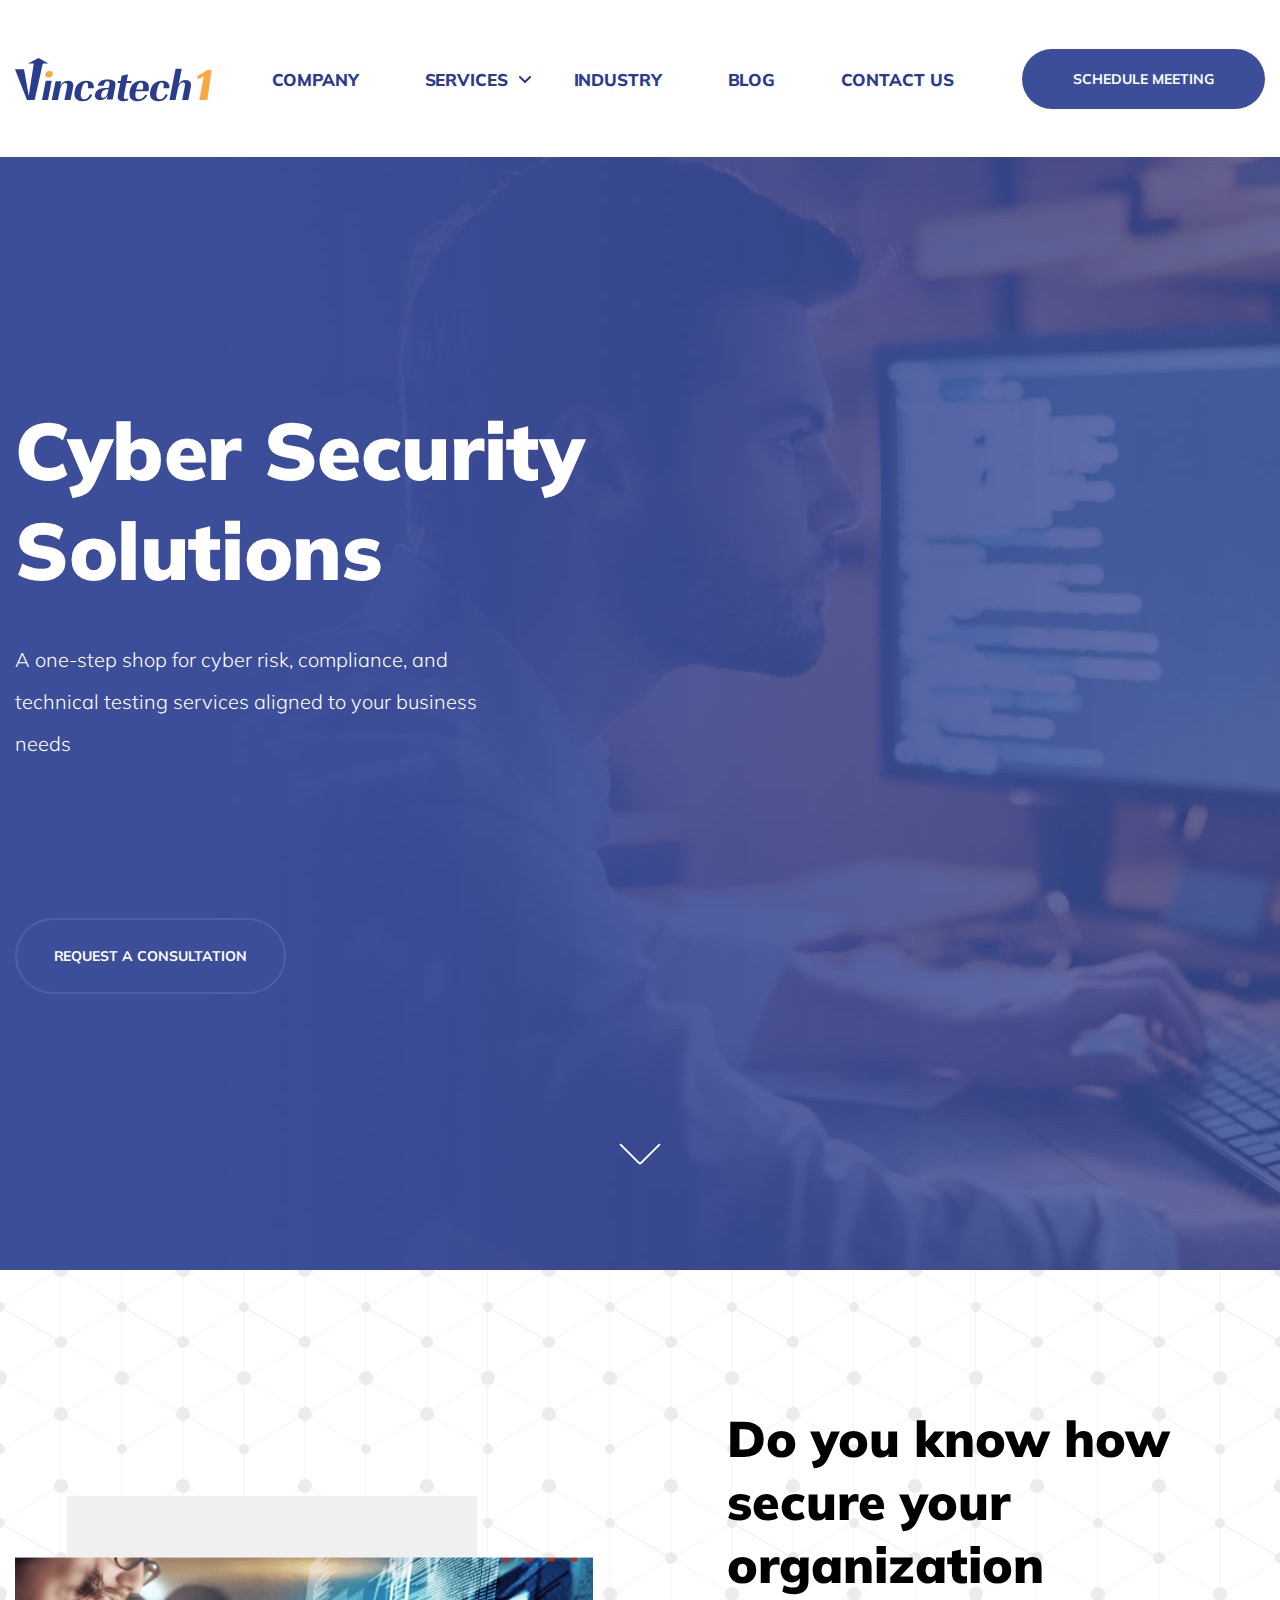
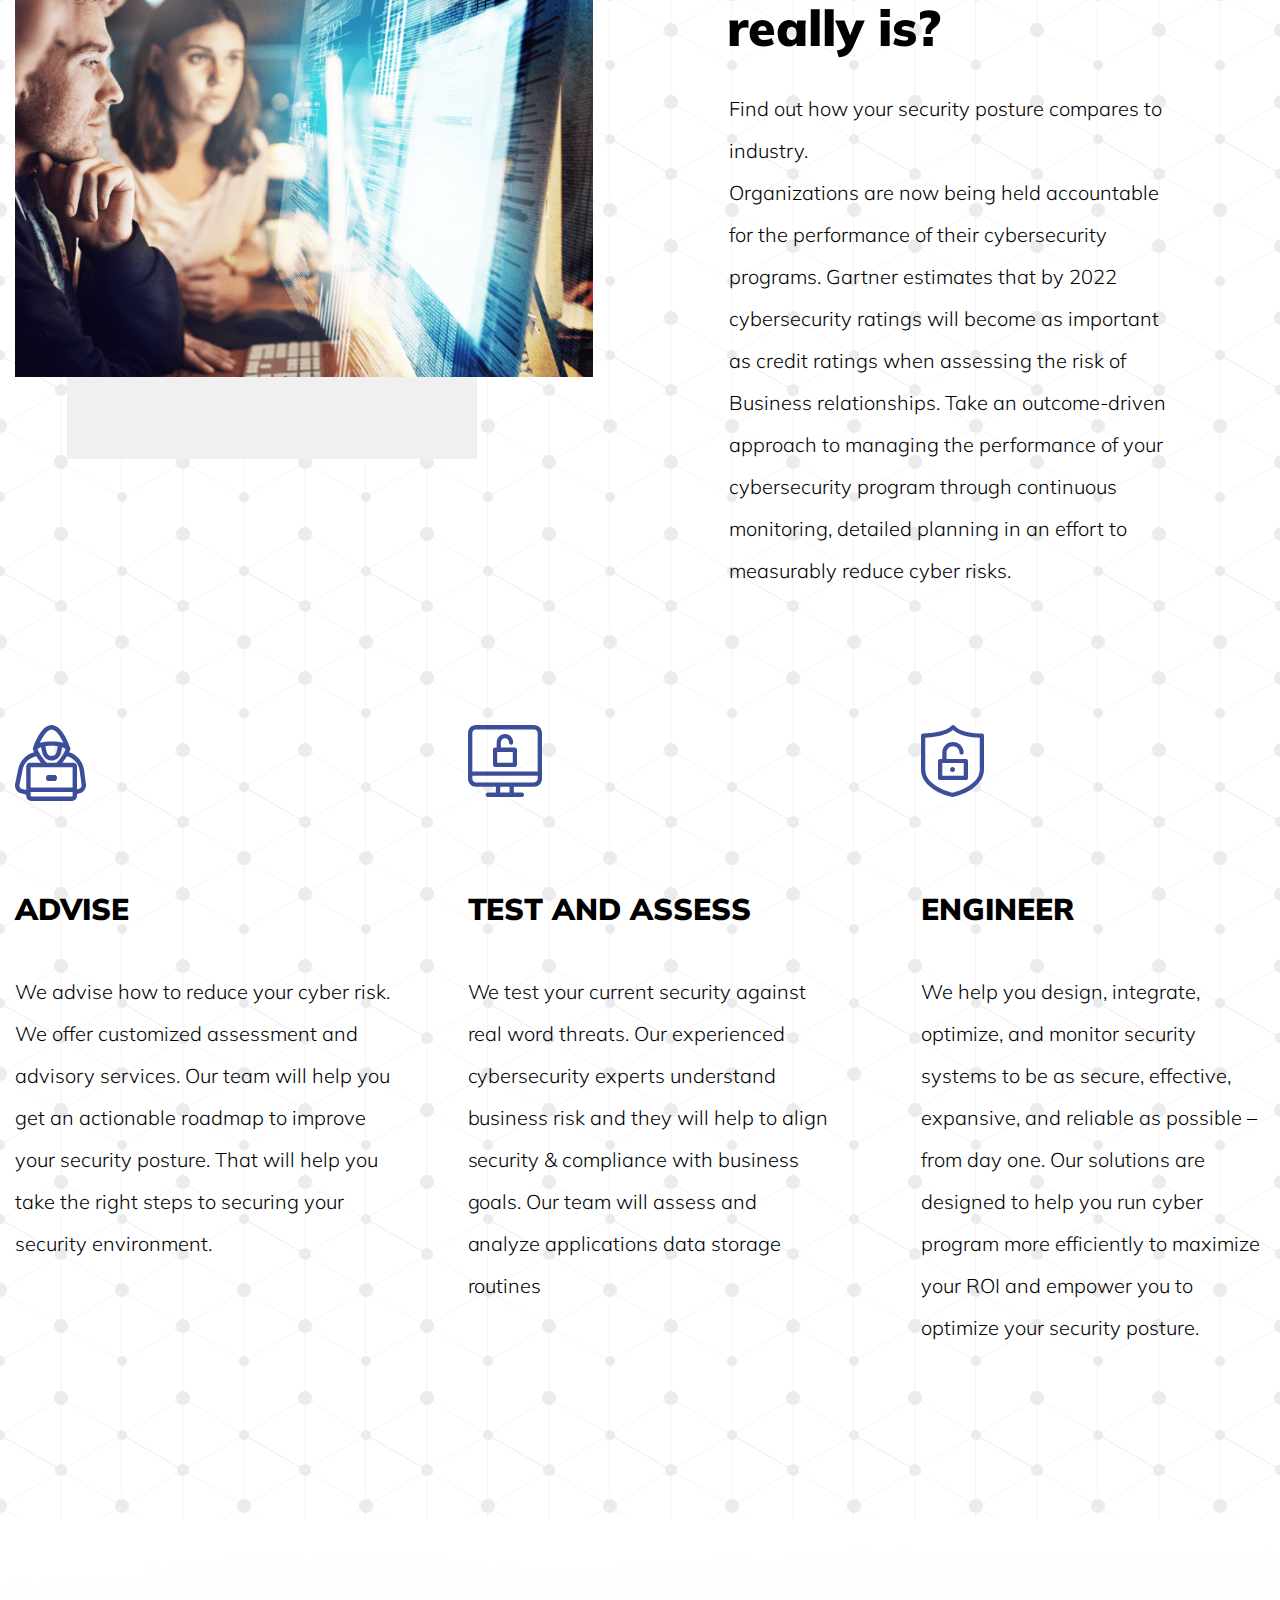
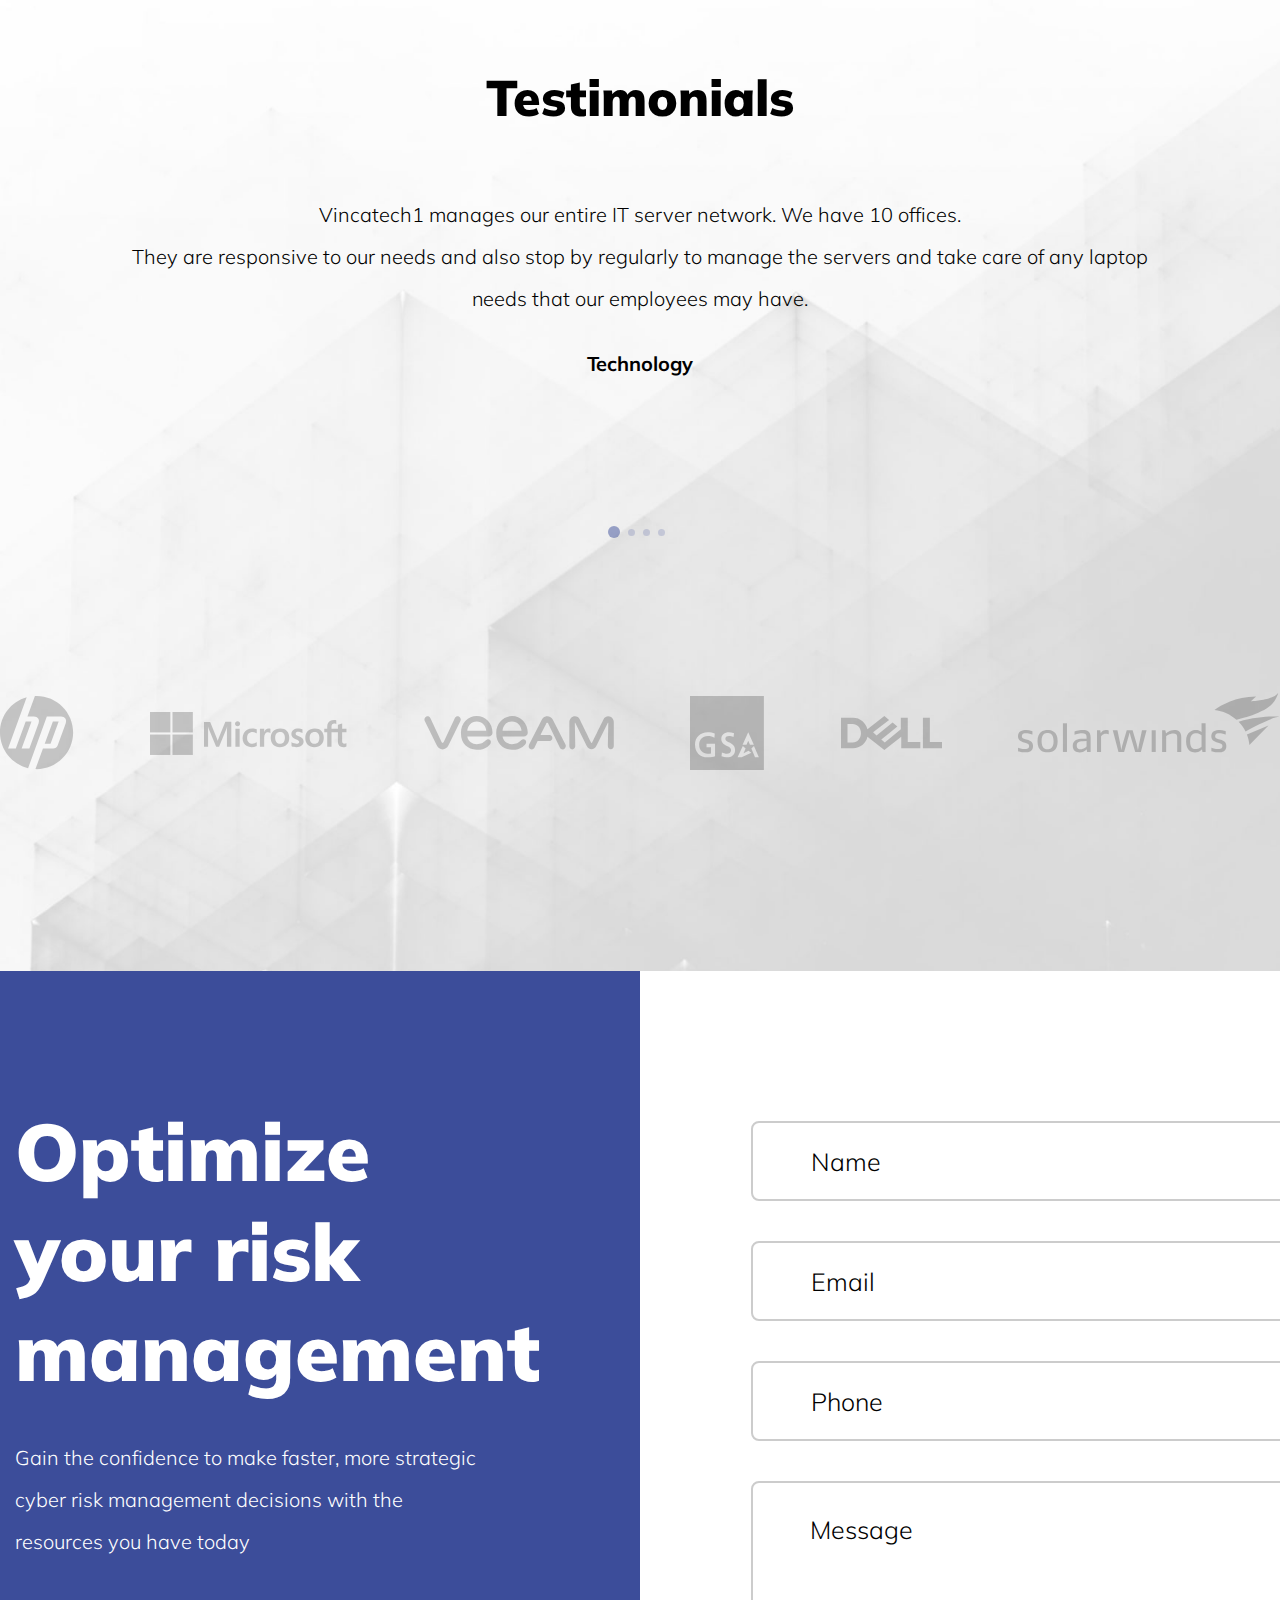
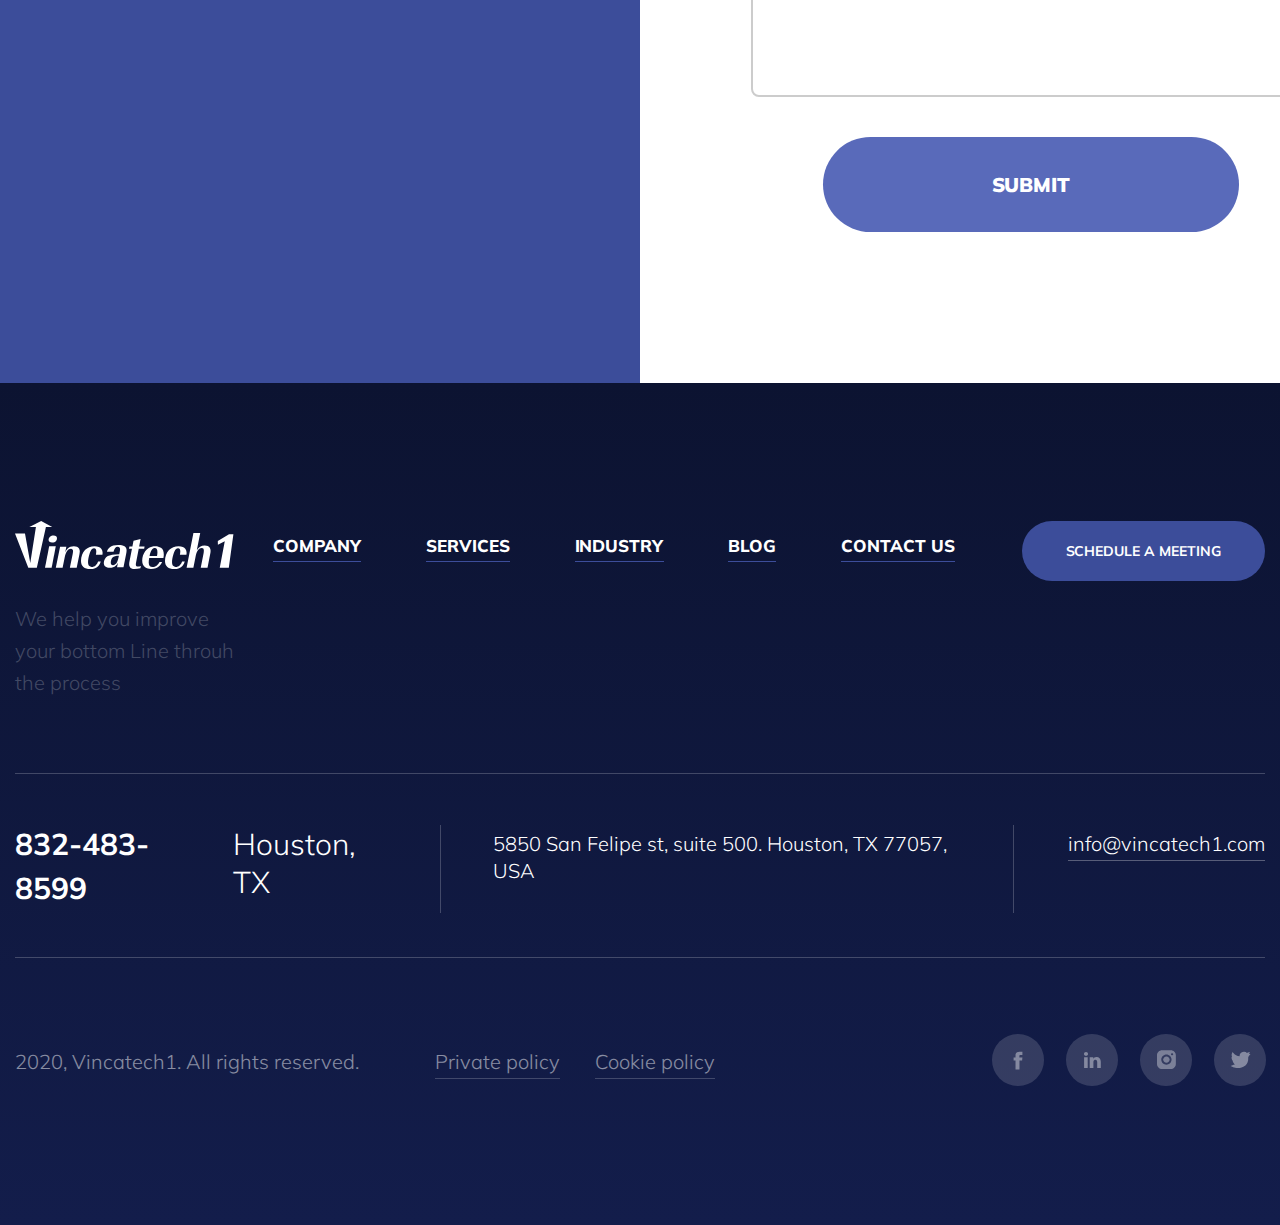
==== commit 19ae0826: "Add files via upload" ====
--- a/index.html
+++ b/index.html
@@ -6,7 +6,7 @@
     <link rel="stylesheet" href="css/normalize.css">
     <link rel="stylesheet" href="css/style.css">
     <link href="https://fonts.googleapis.com/css2?family=Muli:wght@300;400;700;800;900&display=swap" rel="stylesheet">
-    <title>Vincatech1</title>
+    <title>Vincatech1 - Cyber Security Solutions</title>
 </head>
 <body>
 <header class="header">
@@ -76,6 +76,7 @@
                                     Disaster Recovery</a></li>
                             </ul>
                         </div>
+                        <div class="burger-arrow"></div>
                     </li>
                     <li class="burger-nav__item">
                         <a class="header-nav__link" href="industry.html">Industry</a>
@@ -260,7 +261,7 @@
                         decisions with the resources you have today</p>
                 </div>
                 <div class="feedback__right">
-                    <form class="form" action="#" method="post">
+                    <form class="form feedback-form" action="#" method="post">
                         <input class="form__field" type="text" name="name" placeholder="Name" required
                                onfocus="if (placeholder == 'Name') {placeholder = ''}"
                                onblur="if (placeholder == '') {placeholder = 'Name'}">
@@ -273,8 +274,12 @@
                         <textarea class="textarea" name="message" placeholder="Message" required
                                   onfocus="if (placeholder == 'Message') {placeholder = ''}"
                                   onblur="if (placeholder == '') {placeholder = 'Message'}"></textarea>
-                        <button class="submit-btn btn-blue" type="submit">Submit</button>
+                        <button class="submit-btn btn-blue feedback-submit" type="submit">Submit</button>
                     </form>
+                    <div class="feedback-confirmation">
+                        <p class="feedback-confirmation__message">Thank you!<br> Your message sent. We will contact you back
+                            as soon as we get email.</p>
+                    </div>
                 </div>
             </div>
         </div>
@@ -337,16 +342,16 @@
             <div class="footer__socials">
                 <ul class="social-list">
                     <li class="social-list-item">
-                        <a class="social-list-link social-list-link--fb" href="#!"></a>
+                        <a class="social-list-link social-list-link--fb" href="https://www.facebook.com/vincatech/" target="_blank"></a>
                     </li>
                     <li class="social-list-item">
-                        <a class="social-list-link social-list-link--lkdn" href="#!"></a>
+                        <a class="social-list-link social-list-link--lkdn" href="http://linkedin.com/company/vincatech1/about" target="_blank"></a>
                     </li>
                     <li class="social-list-item">
-                        <a class="social-list-link social-list-link--inst" href="#!"></a>
+                        <a class="social-list-link social-list-link--inst" href="http://instagram.com/vincatech1" target="_blank"></a>
                     </li>
                     <li class="social-list-item">
-                        <a class="social-list-link social-list-link--twt" href="#!"></a>
+                        <a class="social-list-link social-list-link--twt" href="https://twitter.com/VincaTech1/" target="_blank"></a>
                     </li>
                 </ul>
             </div>
@@ -383,6 +388,10 @@
                           onblur="if (placeholder == '') {placeholder = 'Message'}"></textarea>
                 <button class="submit-btn btn-blue popup-submit" type="submit">Submit</button>
             </form>
+            <div class="popup-confirmation">
+                <p class="popup-confirmation__message">Thank you!<br> Your message sent. We will contact you back
+                    as soon as we get email.</p>
+            </div>
         </div>
     </div>
 </div>
--- a/css/style.css
+++ b/css/style.css
@@ -76,7 +76,15 @@
 
 }
 
-@media screen and (max-width: 375px) {
+@media screen and (max-width: 600px) {
+    .container {
+        max-width: 490px;
+        margin: 0 auto;
+    }
+
+}
+
+@media screen and (max-width: 480px) {
     body {
         font-weight: normal;
         font-size: 16px;
@@ -84,6 +92,20 @@
         letter-spacing: -0.000344507px;
     }
 
+    .container {
+        max-width: 372px;
+        margin: 0 auto;
+    }
+}
+
+@media screen and (max-width: 414px) {
+    .container {
+        max-width: 344px;
+        margin: 0 auto;
+    }
+}
+
+@media screen and (max-width: 375px) {
     .container {
         max-width: 305px;
         margin: 0 auto;
@@ -407,7 +429,6 @@
 
 }
 
-
 @media screen and (max-width: 768px) {
 
     body.lock {
@@ -479,10 +500,9 @@
         line-height: 72px;
     }
 
-    .burger-menu::after {
+    .burger-arrow {
         position: absolute;
-        content: "";
-        top: 33px;
+        top: 30px;
         right: -2px;
         width: 12px;
         height: 12px;
@@ -490,7 +510,7 @@
         cursor: pointer;
     }
 
-    .arrow-rotate::after {
+    .burger-arrow.arrow-rotate {
         transform: rotate(180deg);
         transition: all .4s ease;
     }
@@ -610,7 +630,180 @@
 
 }
 
-@media screen and (max-width: 375px) {
+@media screen and (max-width: 600px) {
+
+    .header {
+        position: absolute;
+        top: 0;
+        width: 100%;
+        box-shadow: none;
+        padding: 71px 0 29px 0;
+        z-index: 400;
+    }
+
+    .header__wrapper {
+        padding: 1px 0 0 0;
+    }
+
+    .header-logo {
+        display: none;
+    }
+
+    .mobile-logo {
+        display: block;
+    }
+
+    .header-burger {
+        width: 26px;
+        height: 18px;
+    }
+
+    .header-burger__menu {
+        z-index: 450;
+    }
+
+    .header-burger__menu span {
+        top: 7px;
+        background-color: #fff;
+        transition: none;
+    }
+
+    .header-burger__menu::before,
+    .header-burger__menu::after {
+        background-color: #fff;
+        transition: none;
+    }
+
+    .header-burger__menu.active::before {
+        top: 9px;
+    }
+
+    .header-burger__menu.active::after {
+        bottom: 5px;
+    }
+
+    .header-burger__menu.header_active span {
+        background-color: #2A3C90;
+    }
+
+    .header-burger__menu.header_active::before,
+    .header-burger__menu.header_active::after {
+        background-color: #2A3C90;
+    }
+
+    .header-burger__menu.header_active.active::before,
+    .header-burger__menu.header_active.active::after {
+        background-color: #fff;
+    }
+
+    .site-navigation {
+        padding: 113px 71px 0 68px;
+        transition: none;
+    }
+
+    .site-navigation.active .site-navigation__cross {
+        display: block;
+        position: absolute;
+        width: 24px;
+        height: 24px;
+        top: 83px;
+        right: 11.9%;
+        cursor: pointer;
+    }
+
+    .site-navigation__cross div {
+        position: relative;
+        width: 100%;
+        height: 100%;
+    }
+
+    .site-navigation__cross div::before {
+        content: "";
+        background-color: #fff;
+        position: absolute;
+        width: 26px;
+        height: 4px;
+        top: 10px;
+        right: -1px;
+        transform: rotate(45deg);
+    }
+
+    .site-navigation__cross div::after {
+        content: "";
+        background-color: #fff;
+        position: absolute;
+        width: 26px;
+        height: 4px;
+        top: 10px;
+        right: -1px;
+        transform: rotate(-45deg);
+    }
+
+    .burger-btn__item {
+        left: 1px;
+        bottom: -70px;
+    }
+
+    .burger-menu > a {
+        line-height: 62px;
+    }
+
+    .burger-menu::after {
+        top: 24px;
+        right: 9px;
+    }
+
+    .burger-arrow {
+        top: 25px;
+    }
+
+    .header-nav__link {
+        line-height: 67px;
+    }
+
+    .drop-menu-burger {
+        padding-bottom: 25px;
+    }
+
+    .drop-menu-burger__list {
+        display: flex;
+        flex-direction: column;
+        justify-content: flex-start;
+    }
+
+    .drop-menu-burger__item {
+        padding-bottom: 0;
+    }
+
+    .drop-menu-burger__item:first-child a {
+        line-height: 0;
+    }
+
+    .drop-menu-burger__item:nth-child(2) a {
+        line-height: 68px;
+    }
+
+    .drop-menu-burger__item:nth-child(3) a {
+        line-height: 30px;
+    }
+
+    .drop-menu-burger__item:nth-child(4) a {
+        line-height: 64px;
+    }
+
+    .drop-menu-burger__item:nth-child(5) a {
+        line-height: 36px;
+    }
+
+    .drop-menu__link {
+        font-size: 16px;
+        line-height: 50px;
+        letter-spacing: -0.000344507px;
+    }
+
+}
+
+@media screen and (max-width: 480px) {
 
     .header {
         position: absolute;
@@ -621,17 +814,184 @@
         z-index: 400;
     }
 
-    header.header_active {
-        position: fixed;
+    .header__wrapper {
+        padding: 1px 0 0 0;
+    }
+
+    .header-logo {
+        display: none;
+    }
+
+    .mobile-logo {
+        display: block;
+    }
+
+    .header-burger {
+        width: 26px;
+        height: 18px;
+    }
+
+    .header-burger__menu {
+        z-index: 450;
+    }
+
+    .header-burger__menu span {
+        top: 7px;
+        background-color: #fff;
+        transition: none;
+    }
+
+    .header-burger__menu::before,
+    .header-burger__menu::after {
+        background-color: #fff;
+        transition: none;
+    }
+
+    .header-burger__menu.active::before {
+        top: 9px;
+    }
+
+    .header-burger__menu.active::after {
+        bottom: 5px;
+    }
+
+    .header-burger__menu.header_active span {
+        background-color: #2A3C90;
+    }
+
+    .header-burger__menu.header_active::before,
+    .header-burger__menu.header_active::after {
+        background-color: #2A3C90;
+    }
+
+    .header-burger__menu.header_active.active::before,
+    .header-burger__menu.header_active.active::after {
+        background-color: #fff;
+    }
+
+    .site-navigation {
+        padding: 113px 59px 0 68px;
+        transition: none;
+    }
+
+    .site-navigation.active .site-navigation__cross {
+        display: block;
+        position: absolute;
+        width: 24px;
+        height: 24px;
+        top: 57px;
+        right: 14.5%;
+    }
+
+    .site-navigation__cross div {
+        position: relative;
+        width: 100%;
+        height: 100%;
+    }
+
+    .site-navigation__cross div::before {
+        content: "";
+        background-color: #fff;
+        position: absolute;
+        width: 26px;
+        height: 4px;
+        top: 10px;
+        right: -1px;
+        transform: rotate(45deg);
+    }
+
+    .site-navigation__cross div::after {
+        content: "";
+        background-color: #fff;
+        position: absolute;
+        width: 26px;
+        height: 4px;
+        top: 10px;
+        right: -1px;
+        transform: rotate(-45deg);
+    }
+
+    .burger-btn__item {
+        left: 1px;
+        bottom: -70px;
+    }
+
+    .burger-menu > a {
+        line-height: 62px;
+    }
+
+    .burger-menu::after {
+        top: 24px;
+        right: 9px;
+    }
+
+    .header-nav__link {
+        line-height: 67px;
+    }
+
+    .drop-menu-burger {
+        padding-bottom: 25px;
+    }
+
+    .drop-menu-burger__list {
+        display: flex;
+        flex-direction: column;
+        justify-content: flex-start;
+    }
+
+    .drop-menu-burger__item {
+        padding-bottom: 0;
+    }
+
+    .drop-menu-burger__item:first-child a {
+        line-height: 0;
+    }
+
+    .drop-menu-burger__item:nth-child(2) a {
+        line-height: 68px;
+    }
+
+    .drop-menu-burger__item:nth-child(3) a {
+        line-height: 30px;
+    }
+
+    .drop-menu-burger__item:nth-child(4) a {
+        line-height: 64px;
+    }
+
+    .drop-menu-burger__item:nth-child(5) a {
+        line-height: 36px;
+    }
+
+    .drop-menu__link {
+        font-size: 16px;
+        line-height: 50px;
+        letter-spacing: -0.000344507px;
+    }
+
+}
+
+@media screen and (max-width: 414px) {
+
+    .site-navigation {
+        padding: 112px 40px 0 50px;
+    }
+
+    .site-navigation.active .site-navigation__cross {
+        right: 12.3%;
+    }
+
+}
+
+@media screen and (max-width: 375px) {
+
+    .header {
+        position: absolute;
         top: 0;
         width: 100%;
-        padding: 15px 0 16px 0;
-        background-color: #fff;
-        box-shadow: 0 0 20px rgba(0, 0, 0, 0.3);
-    }
-
-    header.header_active .header__wrapper {
-        align-items: flex-end;
+        box-shadow: none;
+        padding: 47px 0 29px 0;
+        z-index: 400;
     }
 
     .header__wrapper {
@@ -644,18 +1004,6 @@
 
     .mobile-logo {
         display: block;
-    }
-
-    .mobile-logo.active {
-        width: 119px;
-    }
-
-    .mobile-logo.active img {
-        vertical-align: top;
-    }
-
-    header.header_active .header-burger {
-        margin-bottom: 5px;
     }
 
     .header-burger {
@@ -970,6 +1318,32 @@
     visibility: visible;
 }
 
+.popup-confirmation {
+    width: 100%;
+    height: 100%;
+    padding-top: 160px;
+    display: none;
+}
+
+.popup-confirmation__message {
+    font-weight: normal;
+    font-size: 20px;
+    line-height: 41px;
+    letter-spacing: -0.000430634px;
+    color: #fff;
+    max-width: 416px;
+    text-align: center;
+    margin: 90px auto 0 auto;
+}
+
+.popup-confirmation.submitted {
+    display: block;
+}
+
+.popup__form.submitted {
+    display: none;
+}
+
 
 @media screen and (max-width: 1200px) {
 
@@ -1004,9 +1378,17 @@
     .popup__form {
         padding-left: 62px;
     }
-}
-
-@media screen and (max-width: 375px) {
+
+    .popup-confirmation__message {
+        font-size: 16px;
+        line-height: 35px;
+        letter-spacing: -0.000344507px;
+        max-width: 340px;
+        margin: 30px auto 0 auto;
+    }
+}
+
+@media screen and (max-width: 600px) {
 
     .popup__body {
         width: 342px;
@@ -1062,6 +1444,10 @@
         right: 15px;
     }
 
+    .popup-confirmation__message {
+        max-width: 275px;
+    }
+
 }
 
 @media screen and (max-width: 320px) {
@@ -1079,7 +1465,7 @@
 /*Intro*/
 
 .intro {
-    padding-top: 142px;
+    padding-top: 243px;
     height: 1113px;
     background: url(../img/main-page-intro.jpg) center no-repeat;
     background-size: cover;
@@ -1094,8 +1480,8 @@
     font-family: Muli, sans-serif;
     font-style: normal;
     font-weight: 900;
-    font-size: 100px;
-    line-height: 126px;
+    font-size: 80px;
+    line-height: 100px;
     letter-spacing: -0.4px;
     color: #FFFFFF;
     margin-bottom: 39px;
@@ -1428,15 +1814,18 @@
 .textarea {
     width: 641px;
     height: 216px;
+    max-height: 350px;
     border: 2px solid #CCCCCC;
     border-radius: 8px;
     padding: 37px 57px;
     outline: none;
+    resize: vertical;
 }
 
 .popup__area {
     width: 558px;
     border: none;
+    max-height: 290px;
 }
 
 .textarea::placeholder {
@@ -1480,6 +1869,31 @@
     background-color: #596ABA;;
 }
 
+.feedback-confirmation {
+    width: 100%;
+    height: 100%;
+    padding-top: 160px;
+    display: none;
+}
+
+.feedback-confirmation__message {
+    font-weight: normal;
+    font-size: 20px;
+    line-height: 41px;
+    letter-spacing: -0.000430634px;
+    max-width: 416px;
+    text-align: center;
+    margin: 134px auto 0 113px;
+}
+
+.feedback-confirmation.submitted {
+    display: block;
+}
+
+.feedback-form.submitted {
+    display: none;
+}
+
 @media screen and (max-width: 1600px) {
 
     .feedback__left {
@@ -1512,6 +1926,10 @@
 
     .popup-submit {
         left: 71px;
+    }
+
+    .feedback-confirmation__message {
+        margin: 134px auto 0 72px;
     }
 
 }
@@ -1559,11 +1977,13 @@
     .textarea {
         width: 434px;
         height: 207px;
+        max-height: 315px;
         padding: 24px 20px;
     }
 
     .popup__area {
         padding: 24px 33px;
+        max-height: 280px;
     }
 
     .form__field::placeholder {
@@ -1594,6 +2014,15 @@
         bottom: -66px;
     }
 
+    .feedback-confirmation__message {
+        font-weight: normal;
+        font-size: 16px;
+        line-height: 33px;
+        letter-spacing: -0.000344507px;
+        max-width: 340px;
+        margin: 62px auto 0 47px;
+    }
+
 }
 
 @media screen and (max-width: 1024px) {
@@ -1632,6 +2061,10 @@
 
     .popup-submit {
         left: 154px;
+    }
+
+    .feedback-confirmation__message {
+        margin: 62px auto 0 11px;
     }
 
 }
@@ -1683,11 +2116,13 @@
     .textarea {
         width: 100%;
         height: 206px;
+        max-height: 290px;
         border: none;
     }
 
     .popup__area {
         width: 434px;
+        max-height: 280px;
     }
 
     .submit-btn {
@@ -1722,12 +2157,79 @@
         background-color: #3C4D9A;
     }
 
-}
-
-@media screen and (max-width: 375px) {
+    .feedback-confirmation__message {
+        color: #fff;
+        margin: 92px auto 0 auto;
+    }
+
+}
+
+@media screen and (max-width: 600px) {
 
     .feedback {
-        height: 1089px;
+        height: 1074px;
+    }
+
+    .feedback-subtitle {
+        font-weight: 300;
+        font-size: 17px;
+        line-height: 34px;
+        letter-spacing: -0.000366039px;
+        max-width: 340px;
+        margin: 0 auto;
+    }
+
+    .feedback__right {
+        padding: 33px 0 0 0;
+    }
+
+    .form__field {
+        margin-bottom: 30px;
+        border-radius: 4px;
+    }
+
+    .popup__field {
+        margin-bottom: 20px;
+        width: 275px;
+        height: 65px;
+    }
+
+    .textarea {
+        border-radius: 4px;
+        max-height: 270px;
+    }
+
+    .popup__area {
+        width: 275px;
+        height: 206px;
+        max-height: 260px;
+    }
+
+    .submit-btn {
+        width: 312px;
+        height: 71px;
+        font-size: 17px;
+        line-height: 21px;
+        letter-spacing: -0.000366039px;
+        bottom: -110px;
+    }
+
+    .popup-submit {
+        width: 239px;
+        height: 67px;
+        font-size: 17px;
+        line-height: 21px;
+        letter-spacing: -0.000366039px;
+        left: 52px;
+        bottom: -99px;
+    }
+
+}
+
+@media screen and (max-width: 480px) {
+
+    .feedback {
+        height: 1059px;
     }
 
     .feedback__left {
@@ -1739,6 +2241,7 @@
         line-height: 56px;
         letter-spacing: -0.000968926px;
         margin-bottom: 18px;
+        padding: 0 15px;
     }
 
     .feedback-subtitle {
@@ -1764,11 +2267,13 @@
 
     .textarea {
         border-radius: 4px;
+        max-height: 270px;
     }
 
     .popup__area {
         width: 275px;
         height: 206px;
+        max-height: 260px;
     }
 
     .submit-btn {
@@ -1781,6 +2286,143 @@
     }
 
     .popup-submit {
+        width: 239px;
+        height: 67px;
+        font-size: 17px;
+        line-height: 21px;
+        letter-spacing: -0.000366039px;
+        left: 52px;
+        bottom: -99px;
+    }
+
+}
+
+@media screen and (max-width: 414px) {
+
+    .feedback {
+        height: 1089px;
+    }
+
+    .feedback__left {
+        padding: 72px 0 0 0;
+    }
+
+    .feedback-title {
+        font-size: 45px;
+        line-height: 56px;
+        letter-spacing: -0.000968926px;
+        margin-bottom: 18px;
+        padding: 0 1px;
+    }
+
+    .feedback-subtitle {
+        font-weight: normal;
+        font-size: 16px;
+        line-height: 30px;
+        letter-spacing: -0.000344507px;
+    }
+
+    .feedback__right {
+        padding: 53px 0 0 0;
+    }
+
+    .form__field {
+        margin-bottom: 20px;
+        border-radius: 4px;
+    }
+
+    .popup__field {
+        width: 275px;
+        height: 65px;
+    }
+
+    .textarea {
+        border-radius: 4px;
+        max-height: 270px;
+    }
+
+    .popup__area {
+        width: 275px;
+        height: 206px;
+        max-height: 260px;
+    }
+
+    .submit-btn {
+        width: 239px;
+        height: 67px;
+        font-size: 17px;
+        line-height: 21px;
+        letter-spacing: -0.000366039px;
+        bottom: -116px;
+    }
+
+    .popup-submit {
+        left: 52px;
+        bottom: -99px;
+    }
+
+}
+
+@media screen and (max-width: 375px) {
+
+    .feedback {
+        height: 1089px;
+    }
+
+    .feedback__left {
+        padding: 72px 0 0 0;
+    }
+
+    .feedback-title {
+        font-size: 45px;
+        line-height: 56px;
+        letter-spacing: -0.000968926px;
+        margin-bottom: 18px;
+        padding: 0;
+    }
+
+    .feedback-subtitle {
+        font-weight: normal;
+        font-size: 16px;
+        line-height: 30px;
+        letter-spacing: -0.000344507px;
+    }
+
+    .feedback__right {
+        padding: 53px 0 0 0;
+    }
+
+    .form__field {
+        margin-bottom: 20px;
+        border-radius: 4px;
+    }
+
+    .popup__field {
+        width: 275px;
+        height: 65px;
+    }
+
+    .textarea {
+        border-radius: 4px;
+        max-height: 270px;
+    }
+
+    .popup__area {
+        width: 275px;
+        height: 206px;
+        max-height: 260px;
+    }
+
+    .submit-btn {
+        width: 239px;
+        height: 67px;
+        font-size: 17px;
+        line-height: 21px;
+        letter-spacing: -0.000366039px;
+        bottom: -116px;
+    }
+
+    .popup-submit {
         left: 52px;
         bottom: -99px;
     }
@@ -1976,7 +2618,7 @@
     }
 
     .testimonials {
-        padding-top: 50px;
+        padding-top: 100px;
         padding-bottom: 135px;
     }
 
@@ -2256,12 +2898,200 @@
 
 }
 
-@media screen and (max-width: 375px) {
+@media screen and (max-width: 600px) {
+
+    .intro {
+        padding-top: 267px;
+        height: 768px;
+    }
+
+    .intro__arrow-block::before {
+        top: 10px;
+        left: 6px;
+        width: 15px;
+    }
+
+    .intro__arrow-block::after {
+        top: 10px;
+        left: 16px;
+        width: 15px;
+    }
+
+    .about {
+        padding-bottom: 18px;
+    }
+
+    .about__block:first-child {
+        width: 100%;
+        padding-top: 40px;
+    }
+
+    .about__block:last-child {
+        padding-top: 41px;
+    }
+
+    .about__title {
+        margin-bottom: 23px;
+    }
+
+    .about__wrapper {
+        margin-bottom: 17px;
+    }
+
+
+    .about__columns {
+        display: none;
+    }
+
+    .about__columns .slick-track {
+        position: relative;
+        height: 609px;
+    }
+
+    .about-slider {
+        display: block;
+        height: 620px;
+        position: relative;
+    }
+
+    .slick-list {
+        height: 100%;
+    }
+
+    .slick-track {
+        height: 100%;
+        padding: 50px 0;
+    }
+
+    .about__columns .slider-buttons {
+        position: absolute;
+        bottom: 48px;
+        left: 50%;
+        transform: translateX(-50%);
+        margin-top: 0;
+    }
+
+    .about-slider__item {
+        width: 460px;
+        max-width: 460px;
+        height: 458px;
+        background: #fff;
+        border: 1px solid #F0F0F0;
+        padding: 29px 0 0 0;
+        margin: 0 18px 23px 10px;
+        box-shadow: 0 0 23px 7px rgba(0, 0, 0, 0.07);
+        outline: none;
+    }
+
+    .about__columns-img {
+        max-width: 190px;
+        margin: 0 0 21px 81px;
+        height: 68px;
+    }
+
+    .about__columns-img img {
+        top: 2px;
+        left: -12px;
+    }
+
+    .about__columns-title {
+        font-weight: 900;
+        font-size: 25px;
+        line-height: 31px;
+        letter-spacing: -0.000538292px;
+        margin: 0 0 12px 79px;
+    }
+
+    .about__columns-title-2 {
+        padding-right: 15px;
+    }
+
+    .about__columns-text {
+        max-width: 293px;
+        margin: 0 0 0 79px;
+        font-weight: normal;
+        font-size: 16px;
+        line-height: 30px;
+        letter-spacing: -0.000344507px;
+    }
+
+    .about__slider-buttons {
+        display: flex;
+        margin: 0;
+        padding: 0;
+        list-style: none;
+        justify-content: center;
+        position: absolute;
+        bottom: 21px;
+        left: 50%;
+        transform: translateX(-50%);
+    }
+
+    .about__slider-buttons button {
+        font-size: 0;
+        width: 7px;
+        height: 7px;
+        background-color: #3C4D9A;
+        opacity: 0.2;
+        border-radius: 50%;
+        border: none;
+        outline: none;
+        padding: 0;
+        margin-right: 8px;
+    }
+
+    .slider {
+        position: relative;
+        margin-bottom: 74px;
+    }
+
+    .slider-buttons {
+        position: absolute;
+        bottom: 30px;
+        left: 50%;
+        transform: translateX(-50%);
+    }
+
+    .testimonials {
+        padding-top: 96px;
+        background: url(../img/main-page-testimonials-600.jpg) no-repeat;
+        background-position: 0 190px;
+    }
+
+    .slider__item:nth-child(1),
+    .slider__item:nth-child(2),
+    .slider__item:nth-child(4) {
+        display: none;
+    }
+
+    .partners img:nth-child(2) {
+        left: 129px;
+    }
+
+    .partners img:nth-child(3) {
+        left: 287px;
+    }
+
+    .partners img:nth-child(4) {
+        right: 55px;
+    }
+
+    .partners img:nth-child(5) {
+        display: none;
+    }
+
+}
+
+@media screen and (max-width: 480px) {
 
     .intro {
         padding-top: 200px;
         height: 670px;
-        background-image: url(../img/main-page-intro-bg.jpg);
+        background-image: url(../img/main-page-intro-480.jpg);
+    }
+
+    .intro__wrapper {
+        padding-top: 80px;
     }
 
     .intro__title {
@@ -2269,7 +3099,7 @@
         font-size: 40px;
         line-height: 50px;
         letter-spacing: -0.000861267px;
-        margin-bottom: 23px;
+        margin-bottom: 20px;
     }
 
     .intro__subtitle {
@@ -2287,7 +3117,7 @@
     }
 
     .main-page-bg {
-        background: url(../img/main-page-testimonials-small.jpg) 0 126% no-repeat;
+        background: url(../img/main-page-testimonials-480.jpg) 0 137% no-repeat;
     }
 
     .about {
@@ -2315,6 +3145,229 @@
 
     .about__block:first-child {
         width: 100%;
+        padding-top: 62px;
+    }
+
+    .about__title {
+        max-width: 267px;
+        margin-bottom: 20px;
+    }
+
+    .about__block:last-child {
+        padding-top: 14px;
+    }
+
+    .about__columns {
+        display: none;
+    }
+
+    .about__columns .slick-track {
+        position: relative;
+        height: 609px;
+    }
+
+    .about-slider {
+        display: block;
+        height: 707px;
+        position: relative;
+    }
+
+    .slick-list {
+        height: 100%;
+    }
+
+    .slick-track {
+        height: 100%;
+        padding: 50px 0;
+    }
+
+    .about__columns .slider-buttons {
+        position: absolute;
+        bottom: 48px;
+        left: 50%;
+        transform: translateX(-50%);
+        margin-top: 0;
+    }
+
+    .about-slider__item {
+        width: 335px;
+        max-width: 335px;
+        height: 607px;
+        background: #fff;
+        border: 1px solid #F0F0F0;
+        padding: 45px 0 0 0;
+        margin: 0 20px 23px 10px;
+        box-shadow: 0 0 23px 7px rgba(0, 0, 0, 0.07);
+        outline: none;
+    }
+
+    .about__columns-img {
+        max-width: 190px;
+        margin: 0 0 21px 50px;
+        height: 68px;
+    }
+
+    .about__columns-img img {
+        top: 2px;
+        left: -12px;
+    }
+
+    .about__columns-title {
+        font-weight: 900;
+        font-size: 25px;
+        line-height: 31px;
+        letter-spacing: -0.000538292px;
+        margin: 0 0 12px 50px;
+    }
+
+    .about__columns-title-2 {
+        padding-right: 15px;
+    }
+
+    .about__columns-text {
+        max-width: 230px;
+        margin: 0 0 0 50px;
+        font-weight: normal;
+        font-size: 16px;
+        line-height: 30px;
+        letter-spacing: -0.000344507px;
+    }
+
+    .slider-buttons {
+        position: absolute;
+        bottom: -2px;
+        left: 50%;
+        transform: translateX(-50%);
+    }
+
+    .testimonials {
+        padding-top: 56px;
+        padding-bottom: 35px;
+        background: none;
+    }
+
+    .slider {
+        margin-bottom: 61px;
+    }
+
+    .slider__item:nth-child(1),
+    .slider__item:nth-child(2),
+    .slider__item:nth-child(4) {
+        display: none;
+    }
+
+    .partners {
+        display: none;
+    }
+
+}
+
+@media screen and (max-width: 414px) {
+
+    .about-slider__item {
+        width: 335px;
+        max-width: 335px;
+        height: 607px;
+        background: #fff;
+        border: 1px solid #F0F0F0;
+        padding: 40px 0 0 0;
+        margin: 0 20px 23px 10px;
+        box-shadow: 0 0 23px 7px rgba(0, 0, 0, 0.07);
+        outline: none;
+    }
+
+    .about__columns-img {
+        max-width: 190px;
+        margin: 0 0 21px 50px;
+        height: 68px;
+    }
+
+    .about__columns-img img {
+        top: 2px;
+        left: -12px;
+    }
+
+    .about__columns-title {
+        font-weight: 900;
+        font-size: 25px;
+        line-height: 31px;
+        letter-spacing: -0.000538292px;
+        margin: 0 0 12px 50px;
+    }
+
+    .about__columns-title-2 {
+        padding-right: 15px;
+    }
+
+    .about__columns-text {
+        max-width: 198px;
+        margin: 0 0 0 50px;
+        font-weight: normal;
+        font-size: 16px;
+        line-height: 30px;
+        letter-spacing: -0.000344507px;
+    }
+}
+
+@media screen and (max-width: 375px) {
+
+    .intro {
+        padding-top: 200px;
+        height: 670px;
+        background-image: url(../img/main-page-intro-bg.jpg);
+    }
+
+    .intro__title {
+        font-weight: 900;
+        font-size: 40px;
+        line-height: 50px;
+        letter-spacing: -0.000861267px;
+        margin-bottom: 23px;
+    }
+
+    .intro__subtitle {
+        font-weight: normal;
+        font-size: 16px;
+        line-height: 30px;
+        letter-spacing: -0.000344507px;
+        margin-bottom: 0;
+        padding-left: 0;
+    }
+
+    .intro-btn,
+    .intro__arrow {
+        display: none;
+    }
+
+    .main-page-bg {
+        background: url(../img/main-page-testimonials-small.jpg) 0 126% no-repeat;
+    }
+
+    .about {
+        padding-top: 0;
+        padding-bottom: 0;
+        background: none;
+        position: relative;
+        z-index: 100;
+    }
+
+    .about::before {
+        position: absolute;
+        content: "";
+        width: 100%;
+        height: 89%;
+        top: 0;
+        left: 0;
+        background: url(../img/svg/main-page-about.svg);
+        z-index: -10;
+    }
+
+    .about__wrapper {
+        margin-bottom: 10px;
+    }
+
+    .about__block:first-child {
+        width: 100%;
     }
 
     .about__title {
@@ -2366,7 +3419,7 @@
         border: 1px solid #F0F0F0;
         padding: 29px 0 0 0;
         margin: 0 10px 23px 10px;
-        box-shadow: 0 0 50px 0 rgba(0, 0, 0, 0.5);
+        box-shadow: 0 0 23px 7px rgba(0, 0, 0, 0.07);
     }
 
     .about__columns-img {
@@ -2404,7 +3457,6 @@
     .slider-buttons {
         position: absolute;
         bottom: -6px;
-        left: 167px;
     }
 
     .testimonials {
@@ -3072,6 +4124,309 @@
     }
 }
 
+@media screen and (max-width: 600px) {
+
+    .privacy {
+        padding-top: 253px;
+        background: url(../img/cookies-page-600.jpg) top no-repeat, url(../img/svg/main-page-about.svg);
+    }
+
+    .privacy__title {
+        line-height: 42px;
+        margin-bottom: 21px;
+    }
+
+    .privacy__wrapper {
+        padding: 0 0 98px 0;
+    }
+
+    .privacy-block-2 {
+        margin: 60px 0 0 0;
+    }
+
+    .privacy__subtitle {
+        line-height: 24px;
+    }
+
+    .privacy__olist {
+        margin: 17px 0 0 0;
+        padding: 0 0 0 52px;
+    }
+
+    .privacy__olist-item {
+        padding: 16px 0;
+    }
+
+    .privacy__olist-num {
+        top: 17px;
+        left: -52px;
+    }
+
+    .privacy__subtitle-2 {
+        padding-top: 57px;
+        margin-bottom: 2px;
+    }
+
+    .privacy-block-3 {
+        margin-bottom: 51px;
+    }
+
+    .privacy__subtitle-3 {
+        margin-bottom: 34px;
+        line-height: 31px;
+    }
+
+    .privacy__ulist {
+        margin: 15px 0 38px 0;
+    }
+
+    .privacy__ulist-item {
+        padding: 15px 0;
+    }
+
+    .privacy-block-4 {
+        margin-bottom: 54px;
+    }
+
+    .privacy__subtitle-4 {
+        line-height: 27px;
+        padding-top: 11px;
+    }
+
+    .privacy-block-5 {
+        margin-bottom: 55px;
+    }
+
+    .privacy__subtitle-5 {
+        margin-bottom: 43px;
+    }
+
+    .privacy__ulist-2 {
+        margin: 6px 0 38px 0;
+    }
+
+    .subtitle-1 {
+        margin-bottom: 1px;
+    }
+
+    .block-7__text {
+        line-height: 30px;
+    }
+
+    .text-1 {
+        margin-bottom: 68px;
+    }
+
+    .text-2 {
+        margin-bottom: 69px;
+    }
+
+    .text-3 {
+        margin-bottom: 69px;
+    }
+
+    .text-4 {
+        margin-bottom: 69px;
+    }
+
+    .text-5 {
+        margin-bottom: 20px;
+    }
+
+    .privacy-block-7 {
+        margin-bottom: 69px;
+    }
+
+    .block-8__text1 {
+        line-height: 30px;
+        margin-bottom: 71px;
+    }
+
+    .block-8__text2 {
+        line-height: 30px;
+    }
+
+    .privacy-block-8 {
+        margin-bottom: 72px;
+    }
+
+    .privacy-block-9 {
+        margin-bottom: 43px;
+    }
+
+    .block-9-text {
+        line-height: 30px;
+    }
+
+    .block-9__text1 {
+        margin-bottom: 37px;
+    }
+
+    .block-10-text {
+        line-height: 30px;
+    }
+
+    .block-10__text1 {
+        margin-bottom: 73px;
+    }
+
+    .block-10__text2 a {
+        word-break: break-all;
+    }
+
+}
+
+@media screen and (max-width: 480px) {
+
+    .privacy {
+        padding-top: 253px;
+        background: url(../img/cookies-page-480.jpg) top no-repeat, url(../img/svg/main-page-about.svg);
+    }
+
+    .privacy__title {
+        line-height: 42px;
+        margin-bottom: 21px;
+    }
+
+    .privacy__wrapper {
+        padding: 0 0 98px 0;
+    }
+
+    .privacy-block-2 {
+        margin: 60px 0 0 0;
+    }
+
+    .privacy__subtitle {
+        line-height: 24px;
+    }
+
+    .privacy__olist {
+        margin: 17px 0 0 0;
+        padding: 0 0 0 52px;
+    }
+
+    .privacy__olist-item {
+        padding: 16px 0;
+    }
+
+    .privacy__olist-num {
+        top: 17px;
+        left: -52px;
+    }
+
+    .privacy__subtitle-2 {
+        padding-top: 57px;
+        margin-bottom: 2px;
+    }
+
+    .privacy-block-3 {
+        margin-bottom: 51px;
+    }
+
+    .privacy__subtitle-3 {
+        margin-bottom: 34px;
+        line-height: 31px;
+    }
+
+    .privacy__ulist {
+        margin: 15px 0 38px 0;
+    }
+
+    .privacy__ulist-item {
+        padding: 15px 0;
+    }
+
+    .privacy-block-4 {
+        margin-bottom: 54px;
+    }
+
+    .privacy__subtitle-4 {
+        line-height: 27px;
+        padding-top: 11px;
+    }
+
+    .privacy-block-5 {
+        margin-bottom: 55px;
+    }
+
+    .privacy__subtitle-5 {
+        margin-bottom: 43px;
+    }
+
+    .privacy__ulist-2 {
+        margin: 6px 0 38px 0;
+    }
+
+    .subtitle-1 {
+        margin-bottom: 1px;
+    }
+
+    .block-7__text {
+        line-height: 30px;
+    }
+
+    .text-1 {
+        margin-bottom: 68px;
+    }
+
+    .text-2 {
+        margin-bottom: 69px;
+    }
+
+    .text-3 {
+        margin-bottom: 69px;
+    }
+
+    .text-4 {
+        margin-bottom: 69px;
+    }
+
+    .text-5 {
+        margin-bottom: 20px;
+    }
+
+    .privacy-block-7 {
+        margin-bottom: 69px;
+    }
+
+    .block-8__text1 {
+        line-height: 30px;
+        margin-bottom: 71px;
+    }
+
+    .block-8__text2 {
+        line-height: 30px;
+    }
+
+    .privacy-block-8 {
+        margin-bottom: 72px;
+    }
+
+    .privacy-block-9 {
+        margin-bottom: 43px;
+    }
+
+    .block-9-text {
+        line-height: 30px;
+    }
+
+    .block-9__text1 {
+        margin-bottom: 37px;
+    }
+
+    .block-10-text {
+        line-height: 30px;
+    }
+
+    .block-10__text1 {
+        margin-bottom: 73px;
+    }
+
+    .block-10__text2 a {
+        word-break: break-all;
+    }
+
+}
 
 @media screen and (max-width: 375px) {
 
@@ -3579,6 +4934,136 @@
     }
 }
 
+@media screen and (max-width: 600px) {
+
+    .cookies {
+        padding-top: 254px;
+        background: url(../img/cookies-page-600.jpg) top no-repeat, url(../img/svg/main-page-about.svg);
+    }
+
+    .cookies__title {
+        margin-bottom: 23px;
+    }
+
+    .cookies__wrapper {
+        padding: 0 0 97px 0;
+    }
+
+    .cookies__subtitle-1 {
+        margin: 62px 0 23px 0;
+    }
+
+    .cookies-block-2 {
+        margin-bottom: 65px;
+    }
+
+    .cookies__ulist {
+        margin: 3px 0 53px 0;
+    }
+
+    .cookies__ulist-1-num {
+        top: 20px;
+    }
+
+    .cookies__subtitle-3 {
+        margin: 52px 0 33px 0;
+    }
+
+    .cookies__ulist-2-num-1 {
+        top: 45px;
+    }
+
+    .cookies__ulist-2-num-2 {
+        top: 11px;
+    }
+
+    .cookies__ulist-3-num {
+        top: 28px;
+    }
+
+    .cookies__ulist-3-item {
+        overflow-wrap: break-word;
+    }
+
+    .cookies__subtitle-4 {
+        margin: 42px 0 34px 0;
+    }
+
+    .cookies-block-6__text:first-child {
+        overflow-wrap: break-word;
+    }
+
+    .cookies__subtitle-5 {
+        margin: 63px 0 33px 0;
+    }
+
+}
+
+@media screen and (max-width: 480px) {
+
+    .cookies {
+        padding-top: 254px;
+        background: url(../img/cookies-page-480.jpg) top no-repeat, url(../img/svg/main-page-about.svg);
+    }
+
+    .cookies__title {
+        margin-bottom: 23px;
+    }
+
+    .cookies__wrapper {
+        padding: 0 0 97px 0;
+    }
+
+    .cookies__subtitle-1 {
+        margin: 62px 0 23px 0;
+    }
+
+    .cookies-block-2 {
+        margin-bottom: 65px;
+    }
+
+    .cookies__ulist {
+        margin: 3px 0 53px 0;
+    }
+
+    .cookies__ulist-1-num {
+        top: 20px;
+    }
+
+    .cookies__subtitle-3 {
+        margin: 52px 0 33px 0;
+    }
+
+    .cookies__ulist-2-num-1 {
+        top: 45px;
+    }
+
+    .cookies__ulist-2-num-2 {
+        top: 11px;
+    }
+
+    .cookies__ulist-3-num {
+        top: 28px;
+    }
+
+    .cookies__ulist-3-item {
+        overflow-wrap: break-word;
+    }
+
+    .cookies__subtitle-4 {
+        margin: 42px 0 34px 0;
+    }
+
+    .cookies-block-6__text:first-child {
+        overflow-wrap: break-word;
+    }
+
+    .cookies__subtitle-5 {
+        margin: 63px 0 33px 0;
+    }
+
+}
+
 @media screen and (max-width: 375px) {
 
     .cookies {
@@ -4440,6 +5925,450 @@
 
 }
 
+@media screen and (max-width: 600px) {
+
+    .company-bg-1 {
+        background: none;
+        position: relative;
+        padding-bottom: 188px;
+    }
+
+    .company-bg-1::before {
+        position: absolute;
+        content: "";
+        width: 100%;
+        height: 97%;
+        top: 0;
+        left: 0;
+        background: url(../img/company-page-600.jpg) top no-repeat, url(../img/svg/main-page-about.svg);
+        z-index: -10;
+    }
+
+    .company-bg-2 {
+        background: none;
+        position: relative;
+    }
+
+    .company-bg-2::before {
+        position: absolute;
+        content: "";
+        width: 100%;
+        height: 120%;
+        top: 535px;
+        left: 0;
+        background: url(../img/main-page-testimonials-600.jpg) 0 0 no-repeat;
+        z-index: -10;
+    }
+
+    .value {
+        padding: 284px 0 42px 0;
+        margin-bottom: 0;
+    }
+
+    .value__left {
+        width: 0;
+        position: static;
+    }
+
+    .value__left img {
+        display: none;
+    }
+
+    .play-icon {
+        width: 110px;
+        height: 109px;
+        top: 292px;
+        left: 50%;
+        transform: translateX(-50%);
+        background-size: 188px;
+    }
+
+    .value__right {
+        width: 100%;
+        margin: 260px 0 0 0;
+        padding: 0 0 0 0;
+    }
+
+    .value__title {
+        margin-bottom: 21px;
+    }
+
+    .stats {
+        margin-bottom: 92px;
+    }
+
+    .stats__wrapper {
+        display: block;
+    }
+
+    .stats__right {
+        display: block;
+        width: 100%;
+        padding: 28px 22px 0 0;
+    }
+
+    .stats__right-item {
+        display: flex;
+        justify-content: space-between;
+        width: 100%;
+    }
+
+    .stats__text-1,
+    .stats__text-2,
+    .stats__text-3,
+    .stats__text-4 {
+        margin: 0 0 0 0;
+        max-width: 290px;
+        line-height: 25px;
+        padding-top: 5px;
+        padding-right: 52px;
+    }
+
+    .stats__text-2 {
+        padding-top: 7px;
+    }
+
+    .stats__right-item:nth-child(2) {
+        padding: 54px 0 0 0;
+    }
+
+    .stats__right-item:nth-child(3) {
+        padding: 36px 0 0 0;
+    }
+
+    .stats__right-item:nth-child(4) {
+        display: flex;
+        padding: 36px 0 0 0;
+    }
+
+    .promise {
+        margin-bottom: 0;
+        padding-bottom: 0;
+    }
+
+    .promise__wrapper {
+        display: block;
+    }
+
+    .promise__left {
+        max-width: 250px;
+    }
+
+    .promise__right {
+        max-width: 100%;
+    }
+
+    .promise__text {
+        max-width: 100%;
+        margin: 48px 0 0 0;
+    }
+
+    .company-partners__wrapper {
+        display: block;
+    }
+
+    .company-partners__right {
+        width: 100%;
+    }
+
+    .company-partners__left {
+        margin-bottom: 75px;
+    }
+
+    .company-partners__block {
+        margin-left: -12px;
+    }
+
+    .company-partners__block-1 {
+        margin-bottom: 15px;
+    }
+
+    .company-partners__block-2 {
+        margin-bottom: 57px;
+    }
+
+    .company-partners__block img {
+        transform: scale(0.65);
+    }
+
+    .ms-icon {
+        margin-left: 14px;
+    }
+
+    .sherweb-icon {
+        right: 5px;
+    }
+
+    .veeam-icon {
+        margin-left: 15px;
+    }
+
+    .sw-icon {
+        right: -44px;
+    }
+
+    .bitsight-icon {
+        margin-left: 94px;
+    }
+
+    .mb-icon {
+        right: -12px;
+    }
+
+    .company-testimonials {
+        padding: 15px 0 78px 0;
+    }
+
+    .testimonials__title {
+        margin-bottom: 35px;
+    }
+
+    .slider-2 {
+        margin-bottom: 0;
+    }
+
+    .slider-2 .slider-buttons {
+        bottom: 100px;
+    }
+
+    .slider__text {
+        font-weight: 300;
+        font-size: 17px;
+        line-height: 34px;
+        letter-spacing: -0.000366039px;
+        max-width: 460px;
+        margin: 0 auto 35px auto;
+    }
+
+    .slider__text br {
+        display: none;
+    }
+
+    .slider__subtitle {
+        font-weight: bold;
+        font-size: 20px;
+        line-height: 25px;
+        letter-spacing: -0.000430634px;
+        margin: 0 0 38px 0;
+    }
+
+    .popup-video__body {
+        width: 85%;
+    }
+
+    .popup-video__close {
+        top: 80px;
+    }
+
+    .popup-video__wrapper {
+        padding: 160px 0 0 0;
+    }
+
+}
+
+@media screen and (max-width: 480px) {
+
+    .company-bg-1 {
+        background: none;
+        position: relative;
+        padding: 0;
+    }
+
+    .company-bg-1::before {
+        position: absolute;
+        content: "";
+        width: 100%;
+        height: 92%;
+        top: 0;
+        left: 0;
+        background: url(../img/company-page-480.jpg) top no-repeat, url(../img/svg/main-page-about.svg);
+        z-index: -10;
+    }
+
+    .company-bg-2 {
+        background: none;
+        position: relative;
+    }
+
+    .company-bg-2::before {
+        position: absolute;
+        content: "";
+        width: 100%;
+        height: 120%;
+        top: -128px;
+        left: 0;
+        background: url(../img/main-page-testimonials-480.jpg) 0 0 no-repeat;
+        z-index: -10;
+    }
+
+    .value {
+        padding: 200px 0 42px 0;
+        margin-bottom: 0;
+    }
+
+    .value__left {
+        width: 0;
+        position: static;
+    }
+
+    .value__left img {
+        display: none;
+    }
+
+    .play-icon {
+        width: 110px;
+        height: 109px;
+        top: 173px;
+        left: 50%;
+        transform: translateX(-50%);
+        background-size: 188px;
+    }
+
+    .value__right {
+        width: 100%;
+        margin: 255px 0 0 0;
+        padding: 0 0 0 0;
+    }
+
+    .value__title {
+        margin-bottom: 21px;
+    }
+
+    .stats {
+        margin-bottom: 44px;
+    }
+
+    .stats__wrapper {
+        display: block;
+    }
+
+    .stats__right {
+        display: block;
+        width: 100%;
+        padding: 18px 22px 0 0;
+    }
+
+    .stats__right-item {
+        display: flex;
+        justify-content: space-between;
+        width: 100%;
+    }
+
+    .stats__text-1,
+    .stats__text-2,
+    .stats__text-3,
+    .stats__text-4 {
+        margin: 0 0 0 0;
+        max-width: 210px;
+        line-height: 25px;
+        padding-top: 5px;
+        padding-right: 0;
+    }
+
+    .stats__text-2 {
+        padding-top: 7px;
+    }
+
+    .stats__right-item:nth-child(2) {
+        padding: 54px 0 0 0;
+    }
+
+    .stats__right-item:nth-child(3) {
+        padding: 36px 0 0 0;
+    }
+
+    .stats__right-item:nth-child(4) {
+        display: flex;
+        padding: 36px 0 0 0;
+    }
+
+    .promise {
+        margin-bottom: 0;
+        padding-bottom: 0;
+    }
+
+    .promise__wrapper {
+        display: block;
+    }
+
+    .promise__left {
+        max-width: 177px;
+    }
+
+    .promise__right {
+        max-width: 100%;
+    }
+
+    .promise__text {
+        max-width: 100%;
+        margin: 22px 0 0 0;
+    }
+
+    .company-partners {
+        display: none;
+    }
+
+    .company-testimonials {
+        padding: 90px 0 45px 0;
+    }
+
+    .testimonials__title {
+        margin-bottom: 35px;
+    }
+
+    .slider-2 {
+        margin-bottom: 50px;
+    }
+
+    .slider__text {
+        font-weight: normal;
+        font-size: 16px;
+        line-height: 30px;
+        letter-spacing: -0.000344507px;
+        max-width: 342px;
+        margin: 0 auto 32px auto;
+    }
+
+    .slider__text br {
+        display: none;
+    }
+
+    .slider__subtitle {
+        font-weight: bold;
+        font-size: 17px;
+        line-height: 21px;
+        letter-spacing: -0.000366039px;
+        margin: 0 0 38px 0;
+    }
+
+    .popup-video__body {
+        width: 85%;
+    }
+
+    .popup-video__close {
+        top: 80px;
+    }
+
+    .popup-video__wrapper {
+        padding: 160px 0 0 0;
+    }
+
+}
+
+@media screen and (max-width: 414px) {
+
+    .stats__right {
+        padding: 18px 0 0 0;
+    }
+
+    .stats__text-1,
+    .stats__text-2,
+    .stats__text-3,
+    .stats__text-4 {
+        max-width: 200px;
+    }
+}
+
 @media screen and (max-width: 375px) {
 
     .company-bg-1 {
@@ -4490,8 +6419,9 @@
     .play-icon {
         width: 110px;
         height: 109px;
-        top: 31px;
-        left: 83px;
+        top: 231px;
+        left: 50%;
+        transform: translateX(-50%);
         background-size: 188px;
     }
 
@@ -5239,6 +7169,305 @@
 
     .industry-block-5__text {
         margin: 0 auto 47px 0;
+    }
+
+}
+
+@media screen and (max-width: 600px) {
+
+    .industry {
+        padding: 284px 0 27px 0;
+        background: url(../img/industry-page-600.jpg) top no-repeat, url(../img/svg/main-page-about.svg);
+    }
+
+    .industry__title {
+        margin: 260px 0 20px 0;
+    }
+
+    .industry__subtitle {
+        font-weight: normal;
+        font-size: 22px;
+        line-height: 40px;
+        letter-spacing: -0.000473697px;
+        margin: 0 0 77px 0;
+    }
+
+    .industry-block {
+        display: block;
+    }
+
+    .industry-block__text {
+        max-width: 100%;
+    }
+
+    .industry__img_big {
+        display: none;
+    }
+
+    .industry__img_small {
+        display: block;
+    }
+
+    .industry-btn {
+        display: none;
+    }
+
+    .industry-block-1 {
+        margin-bottom: 65px;
+    }
+
+
+    .industry-block-1__left {
+        width: 100%;
+        max-width: 100%;
+        padding: 0;
+    }
+
+    .industry-block-1__title {
+        margin: 36px 0 24px 0;
+    }
+
+    .industry-block-1__right {
+        width: 100%;
+        max-width: 100%;
+        padding: 0;
+    }
+
+    .industry-block-2__left {
+        width: 100%;
+        max-width: 100%;
+        padding: 0;
+    }
+
+    .industry-block-2__right {
+        width: 100%;
+        max-width: 100%;
+        padding: 0 0 0 0;
+    }
+
+    .industry-block-2__title {
+        margin: 25px 0 24px 0;
+    }
+
+    .industry-block-2__text {
+        padding-left: 0;
+    }
+
+    .industry-block-2 {
+        margin-bottom: 64px;
+    }
+
+    .industry-block-3__left {
+        width: 100%;
+        max-width: 100%;
+        padding: 0;
+    }
+
+    .industry-block-3__right {
+        width: 100%;
+        max-width: 100%;
+        padding: 0;
+    }
+
+    .industry-block-3__title {
+        margin: 25px 0 24px 0;
+    }
+
+    .industry-block-3__text {
+        padding-left: 0;
+    }
+
+    .industry-block-3 {
+        margin-bottom: 66px;
+    }
+
+    .industry-block-4__left {
+        width: 100%;
+        max-width: 100%;
+        padding: 0;
+    }
+
+    .industry-block-4__right {
+        width: 100%;
+        max-width: 100%;
+        padding: 0;
+    }
+
+    .industry-block-4__title {
+        margin: 25px 0 22px 0;
+        line-height: 41px;
+    }
+
+    .industry-block-4__text {
+        padding-left: 0;
+    }
+
+    .industry-block-4 {
+        margin-bottom: 66px;
+    }
+
+    .industry-block-5__left {
+        width: 100%;
+        max-width: 100%;
+        padding: 0;
+    }
+
+    .industry-block-5__right {
+        width: 100%;
+        max-width: 100%;
+        padding: 0;
+    }
+
+    .industry-block-5__title {
+        margin: 25px 0 22px 0;
+        line-height: 41px;
+    }
+
+}
+
+@media screen and (max-width: 480px) {
+
+    .industry {
+        padding: 200px 0 27px 0;
+        background: url(../img/industry-page-480.jpg) top no-repeat, url(../img/svg/main-page-about.svg);
+    }
+
+    .industry__title {
+        margin: 255px 0 20px 0;
+    }
+
+    .industry__subtitle {
+        font-weight: normal;
+        font-size: 22px;
+        line-height: 40px;
+        letter-spacing: -0.000473697px;
+        margin: 0 0 89px 0;
+    }
+
+    .industry-block {
+        display: block;
+    }
+
+    .industry__img_big {
+        display: none;
+    }
+
+    .industry__img_small {
+        display: block;
+    }
+
+    .industry-btn {
+        display: none;
+    }
+
+    .industry-block-1 {
+        margin-bottom: 65px;
+    }
+
+    .industry-block-1__left {
+        width: 100%;
+        max-width: 100%;
+        padding: 0;
+    }
+
+    .industry-block-1__title {
+        margin: 25px 0 24px 0;
+    }
+
+    .industry-block-1__right {
+        width: 100%;
+        max-width: 100%;
+        padding: 0;
+    }
+
+    .industry-block-2__left {
+        width: 100%;
+        max-width: 100%;
+        padding: 0;
+    }
+
+    .industry-block-2__right {
+        width: 100%;
+        max-width: 100%;
+        padding: 0 0 0 0;
+    }
+
+    .industry-block-2__title {
+        margin: 25px 0 24px 0;
+    }
+
+    .industry-block-2__text {
+        padding-left: 0;
+    }
+
+    .industry-block-2 {
+        margin-bottom: 64px;
+    }
+
+    .industry-block-3__left {
+        width: 100%;
+        max-width: 100%;
+        padding: 0;
+    }
+
+    .industry-block-3__right {
+        width: 100%;
+        max-width: 100%;
+        padding: 0;
+    }
+
+    .industry-block-3__title {
+        margin: 25px 0 24px 0;
+    }
+
+    .industry-block-3__text {
+        padding-left: 0;
+    }
+
+    .industry-block-3 {
+        margin-bottom: 66px;
+    }
+
+    .industry-block-4__left {
+        width: 100%;
+        max-width: 100%;
+        padding: 0;
+    }
+
+    .industry-block-4__right {
+        width: 100%;
+        max-width: 100%;
+        padding: 0;
+    }
+
+    .industry-block-4__title {
+        margin: 25px 0 22px 0;
+        line-height: 41px;
+    }
+
+    .industry-block-4__text {
+        padding-left: 0;
+    }
+
+    .industry-block-4 {
+        margin-bottom: 66px;
+    }
+
+    .industry-block-5__left {
+        width: 100%;
+        max-width: 100%;
+        padding: 0;
+    }
+
+    .industry-block-5__right {
+        width: 100%;
+        max-width: 100%;
+        padding: 0;
+    }
+
+    .industry-block-5__title {
+        margin: 25px 0 22px 0;
+        line-height: 41px;
     }
 
 }
@@ -5449,23 +7678,78 @@
     max-width: 844px;
 }
 
+@-webkit-keyframes underline {
+    from {
+        width: 0
+    }
+    to {
+        width: 100%
+    }
+}
+
+@keyframes underline {
+    from {
+        width: 0
+    }
+    to {
+        width: 100%
+    }
+}
+
 .blog-block__title {
     font-weight: 900;
     font-size: 60px;
     line-height: 63px;
     letter-spacing: -0.0012919px;
-    display: inline;
-    border-bottom: 1px solid #000000;
-    transition: border .3s linear;
-}
-
-.blog-block__title:hover {
-    border: none;
-}
-
-.blog-block__title a {
     color: #000000;
     text-decoration: none;
+    display: inline-block;
+    position: relative;
+}
+
+.blog-block__title::after {
+    content: "";
+    width: 100%;
+    height: 1px;
+    background-color: #000;
+    display: block;
+    position: absolute;
+    bottom: 0;
+}
+
+.blog-block__title-container-1 {
+    max-width: 510px;
+}
+
+.blog-block__right > div:hover .blog-block__title::after {
+    -webkit-animation-name: underline;
+    animation-name: underline;
+    -webkit-animation-duration: .7s;
+    animation-duration: .7s
+}
+
+.blog-block__title-container-2 {
+    max-width: 596px;
+}
+
+.blog-block__title-2::after {
+    bottom: -12px;
+}
+
+.blog-block__title-container-3 {
+    max-width: 592px;
+}
+
+.blog-block__title-3::after {
+    bottom: -5px;
+}
+
+.blog-block__title-container-4 {
+    max-width: 555px;
+}
+
+.blog-block__title-4::after {
+    bottom: -5px;
 }
 
 .blog-block__text {
@@ -5738,8 +8022,79 @@
 
 }
 
-
 @media screen and (max-width: 1024px) {
+
+    @-webkit-keyframes underline-2 {
+        from {
+            width: 0
+        }
+        to {
+            width: 43%
+        }
+    }
+
+    @keyframes underline-2 {
+        from {
+            width: 0
+        }
+        to {
+            width: 43%
+        }
+    }
+
+    @-webkit-keyframes underline-3 {
+        from {
+            width: 0
+        }
+        to {
+            width: 53%
+        }
+    }
+
+    @keyframes underline-3 {
+        from {
+            width: 0
+        }
+        to {
+            width: 53%
+        }
+    }
+
+    @-webkit-keyframes underline-4 {
+        from {
+            width: 0
+        }
+        to {
+            width: 92%
+        }
+    }
+
+    @keyframes underline-4 {
+        from {
+            width: 0
+        }
+        to {
+            width: 92%
+        }
+    }
+
+    @-webkit-keyframes underline-5 {
+        from {
+            width: 0
+        }
+        to {
+            width: 34%
+        }
+    }
+
+    @keyframes underline-5 {
+        from {
+            width: 0
+        }
+        to {
+            width: 34%
+        }
+    }
 
     .blog {
         padding: 88px 0 90px 0;
@@ -5777,8 +8132,49 @@
         margin-bottom: 158px;
     }
 
+    .blog-block__right > div:hover .blog-block__title::before {
+        -webkit-animation-name: underline;
+        animation-name: underline;
+        -webkit-animation-duration: .7s;
+        animation-duration: .7s
+    }
+
+    .blog-block__title-container-1 {
+        max-width: 345px;
+    }
+
+    .blog-block__title-1::after {
+        bottom: -6px;
+    }
+
+    .blog-block__title-container-2 {
+        max-width: 273px;
+    }
+
     .blog-block__title-2 {
-        line-height: 38px;
+        line-height: 42px;
+    }
+
+    .blog-block__title-2::before {
+        content: "";
+        width: 100%;
+        height: 1px;
+        background-color: #000;
+        display: block;
+        position: absolute;
+        top: 45px;
+    }
+
+    .blog-block__title-2::after {
+        bottom: -6px;
+        width: 43%;
+    }
+
+    .blog-block__right > div:hover .blog-block__title-2::after {
+        -webkit-animation-name: underline-2;
+        animation-name: underline-2;
+        -webkit-animation-duration: .7s;
+        animation-duration: .7s
     }
 
     .blog-block__text-2 {
@@ -5789,8 +8185,29 @@
         margin-bottom: 97px;
     }
 
+    .blog-block__title-container-3 {
+        max-width: 250px;
+    }
+
     .blog-block__title-3 {
         line-height: 41px;
+    }
+
+    .blog-block__title-3:first-child::before {
+        content: "";
+        width: 53%;
+        height: 1px;
+        background-color: #000;
+        display: block;
+        position: absolute;
+        top: 44px;
+    }
+
+    .blog-block__right > div:hover .blog-block__title-3:first-child::before {
+        -webkit-animation-name: underline-3;
+        animation-name: underline-3;
+        -webkit-animation-duration: .7s;
+        animation-duration: .7s
     }
 
     .blog-block__text-3 {
@@ -5838,6 +8255,25 @@
         font-size: 30px;
         line-height: 28px;
         letter-spacing: -0.00064595px;
+        display: inline;
+        border-bottom: 1px solid #000;
+    }
+
+    .blog-block__title-container-2 {
+        max-width: 205px;
+    }
+
+    .blog-block__title-2 {
+        line-height: 32px;
+    }
+
+    .blog-block__title::before,
+    .blog-block__title::after {
+        display: none;
+    }
+
+    .blog-block__title-3:first-child::before {
+        display: none;
     }
 
     .blog-block__text-1 {
@@ -5870,6 +8306,14 @@
         top: 140px;
     }
 
+    .blog-block__title-container-3 {
+        max-width: 189px;
+    }
+
+    .blog-block__title-3 {
+        line-height: 32px;
+    }
+
     .blog-block__text-3 {
         margin: 95px 0 0 0;
     }
@@ -5882,10 +8326,272 @@
         top: 140px;
     }
 
+    .blog-block__title-container-4 {
+        max-width: 215px;
+    }
+
+    .blog-block__title-4 {
+        line-height: 32px;
+    }
+
+    .blog-block__title-4:last-child {
+        line-height: 34px;
+    }
+
     .blog-block__text-4 {
         margin: 96px 0 0 0;
     }
 
+}
+
+@media screen and (max-width: 600px) {
+
+    .blog {
+        padding: 284px 0 122px 0;
+        background: url(../img/blog-page-bg-600.jpg) top no-repeat, url(../img/svg/main-page-about.svg);
+    }
+
+    .blog__title {
+        margin: 260px 0 20px 0;
+    }
+
+    .blog__subtitle {
+        font-weight: normal;
+        font-size: 22px;
+        line-height: 40px;
+        letter-spacing: -0.000473697px;
+        margin-bottom: 119px;
+    }
+
+    .blog-block {
+        display: block;
+    }
+
+    .blog-block__left {
+        width: 100%;
+        padding: 0;
+        margin-bottom: 108px;
+    }
+
+    .blog-block__left::before {
+        width: 304px;
+        height: 416px;
+        top: -42px;
+        left: 38px;
+    }
+
+    .blog__img_big {
+        display: none;
+    }
+
+    .blog__img_small {
+        display: block;
+    }
+
+    .blog-block__right {
+        max-width: 100%;
+        margin: 0 0 0 0;
+    }
+
+    .blog-block__title-container-1,
+    .blog-block__title-container-2,
+    .blog-block__title-container-3,
+    .blog-block__title-container-4 {
+        max-width: 100%;
+    }
+
+    .blog-block__title {
+        line-height: 38px;
+    }
+
+    .blog-block__date {
+        top: -41px;
+        left: 1px;
+    }
+
+    .blog-block__text {
+        font-weight: 300;
+        font-size: 17px;
+        line-height: 34px;
+        letter-spacing: -0.000366039px;
+    }
+
+    .blog-block__text {
+        margin: 27px 0 0 0;
+        padding-left: 1px;
+    }
+
+    .blog-block:first-child {
+        margin-bottom: 123px;
+    }
+
+    .blog-block:nth-child(2) {
+        margin-bottom: 122px;
+    }
+
+    .blog-block:nth-child(2) .blog-block__left {
+        margin-bottom: 108px;
+    }
+
+    .blog-block:nth-child(3) .blog-block__left {
+        margin-bottom: 109px;
+    }
+
+    .blog-block:nth-child(3) .blog-block__date {
+        top: -40px;
+    }
+
+    .blog-block:nth-child(3) {
+        margin-bottom: 120px;
+    }
+
+    .blog-block:nth-child(4) .blog-block__left {
+        margin-bottom: 109px;
+    }
+
+    .blog-block:nth-child(4) .blog-block__date {
+        top: -40px;
+    }
+
+    .blog-block:nth-child(4) {
+        margin-bottom: 80px;
+    }
+
+    .blog-btn {
+        width: 100%;
+        height: 86px;
+    }
+
+}
+
+@media screen and (max-width: 480px) {
+
+    .blog {
+        padding: 200px 0 94px 0;
+        background: url(../img/blog-page-bg-480.jpg) top no-repeat, url(../img/svg/main-page-about.svg);
+    }
+
+    .blog__title {
+        margin: 255px 0 20px 0;
+    }
+
+    .blog__subtitle {
+        font-weight: normal;
+        font-size: 22px;
+        line-height: 40px;
+        letter-spacing: -0.000473697px;
+        margin-bottom: 100px;
+    }
+
+    .blog-block {
+        display: block;
+    }
+
+    .blog-block__left {
+        width: 100%;
+        padding: 0;
+        margin-bottom: 96px;
+    }
+
+    .blog-block__left::before {
+        width: 226px;
+        height: 309px;
+        top: -31px;
+        left: 28px;
+    }
+
+    .blog__img_big {
+        display: none;
+    }
+
+    .blog__img_small {
+        display: block;
+    }
+
+    .blog-block__right {
+        max-width: 100%;
+        margin: 0 0 0 0;
+    }
+
+    .blog-block__title-container-1,
+    .blog-block__title-container-2,
+    .blog-block__title-container-3,
+    .blog-block__title-container-4 {
+        max-width: 100%;
+    }
+
+    .blog-block__title {
+        line-height: 38px;
+    }
+
+    .blog-block__date {
+        top: -41px;
+        left: 1px;
+    }
+
+    .blog-block__text {
+        font-weight: normal;
+        font-size: 16px;
+        line-height: 30px;
+        letter-spacing: -0.000344507px;
+    }
+
+    .blog-block__text {
+        margin: 30px 0 0 0;
+        padding-left: 1px;
+    }
+
+    .blog-block:first-child {
+        margin-bottom: 116px;
+    }
+
+    .blog-block:nth-child(2) {
+        margin-bottom: 118px;
+    }
+
+    .blog-block:nth-child(2) .blog-block__left {
+        margin-bottom: 100px;
+    }
+
+    .blog-block:nth-child(3) .blog-block__left {
+        margin-bottom: 97px;
+    }
+
+    .blog-block:nth-child(3) .blog-block__date {
+        top: -40px;
+    }
+
+    .blog-block:nth-child(3) {
+        margin-bottom: 116px;
+    }
+
+    .blog-block:nth-child(4) .blog-block__left {
+        margin-bottom: 96px;
+    }
+
+    .blog-block:nth-child(4) .blog-block__date {
+        top: -40px;
+    }
+
+    .blog-block:nth-child(4) {
+        margin-bottom: 87px;
+    }
+
+    .blog-btn {
+        width: 100%;
+        height: 86px;
+    }
+
+}
+
+@media screen and (max-width: 414px) {
+
+    .blog-block__left::before {
+        width: 208px;
+        height: 284px;
+        top: -28px;
+        left: 25px;
+    }
 }
 
 @media screen and (max-width: 375px) {
@@ -6030,7 +8736,7 @@
 
 .blog-post__left img {
     position: relative;
-    z-index: 150;
+    z-index: 90;
 }
 
 .blog-post__left::before {
@@ -6255,6 +8961,195 @@
 
 }
 
+@media screen and (max-width: 600px) {
+
+    .blog-article {
+        padding: 0 0 88px 0;
+        background: url(../img/blog-page-bg-600.jpg) top no-repeat, url(../img/svg/main-page-about.svg);
+    }
+
+    .blog-post__intro {
+        padding-top: 284px;
+        margin-bottom: 531px;
+        position: relative;
+    }
+
+    .blog-post__left {
+        position: absolute;
+        top: 973px;
+        left: 1px;
+        padding: 0;
+        width: 100%;
+    }
+
+    .blog-post__left::before {
+        width: 305px;
+        height: 416px;
+        top: -41px;
+        left: 36px;
+    }
+
+    .blog-article__img_big {
+        display: none;
+    }
+
+    .blog-article__img_small {
+        display: block;
+    }
+
+    .blog-post__right {
+        margin: 260px 0 0 0;
+        padding: 0 0 0 0;
+        position: relative;
+        max-width: 100%;
+    }
+
+    .blog-post__title {
+        font-weight: 900;
+        font-size: 40px;
+        line-height: 50px;
+        letter-spacing: -0.000861267px;
+    }
+
+    .blog-post__title br {
+        display: none;
+    }
+
+    .blog-post__date {
+        position: absolute;
+        top: -48px;
+        left: 1px;
+    }
+
+    .blog-block__date div {
+        font-weight: bold;
+        font-size: 11px;
+        line-height: 14px;
+        letter-spacing: -0.000236848px;
+    }
+
+    .blog-time {
+        border: none;
+    }
+
+    .blog-views {
+        padding: 12px 0 0 19px;
+    }
+
+    .blog-views::before {
+        top: 13px;
+        left: -9px;
+    }
+
+    .blog-post__text {
+        font-weight: normal;
+        font-size: 22px;
+        line-height: 40px;
+        letter-spacing: -0.000473697px;
+        margin: 20px 0 0 0;
+    }
+
+}
+
+@media screen and (max-width: 480px) {
+
+    .blog-article {
+        padding: 0 0 88px 0;
+        background: url(../img/blog-page-bg-480.jpg) top no-repeat, url(../img/svg/main-page-about.svg);
+    }
+
+    .blog-post__intro {
+        padding-top: 200px;
+        margin-bottom: 399px;
+        position: relative;
+    }
+
+    .blog-post__left {
+        position: absolute;
+        top: 930px;
+        left: 1px;
+        padding: 0;
+        width: 100%;
+    }
+
+    .blog-post__left::before {
+        width: 226px;
+        height: 309px;
+        top: -31px;
+        left: 28px;
+    }
+
+    .blog-article__img_big {
+        display: none;
+    }
+
+    .blog-article__img_small {
+        display: block;
+    }
+
+    .blog-post__right {
+        margin: 258px 0 0 0;
+        padding: 0 0 0 0;
+        position: relative;
+        max-width: 100%;
+    }
+
+    .blog-post__title {
+        font-size: 30px;
+        line-height: 38px;
+        letter-spacing: -0.00064595px;
+    }
+
+    .blog-post__date {
+        position: absolute;
+        top: -48px;
+        left: 1px;
+    }
+
+    .blog-block__date div {
+        font-weight: bold;
+        font-size: 11px;
+        line-height: 14px;
+        letter-spacing: -0.000236848px;
+    }
+
+    .blog-time {
+        border: none;
+    }
+
+    .blog-views {
+        padding: 12px 0 0 19px;
+    }
+
+    .blog-views::before {
+        top: 13px;
+        left: -9px;
+    }
+
+    .blog-post__text {
+        font-weight: normal;
+        font-size: 22px;
+        line-height: 40px;
+        letter-spacing: -0.000473697px;
+        margin: 24px 0 0 0;
+    }
+
+}
+
+@media screen and (max-width: 414px) {
+
+    .blog-post__intro {
+        margin-bottom: 378px;
+    }
+
+    .blog-post__left::before {
+        width: 208px;
+        height: 284px;
+        top: -28px;
+        left: 25px;
+    }
+}
+
 @media screen and (max-width: 375px) {
 
     .blog-article {
@@ -6366,12 +9261,38 @@
 .contacts-textarea {
     width: 858px;
     height: 449px;
+    max-height: 600px;
 }
 
 .contacts-submit {
     position: static;
     margin: 90px auto 0 auto;
     padding: 0;
+}
+
+.confirmation-block {
+    width: 858px;
+    height: 1114px;
+    padding-top: 160px;
+    display: none;
+}
+
+.confirmation-block__message {
+    font-weight: normal;
+    font-size: 20px;
+    line-height: 41px;
+    letter-spacing: -0.000430634px;
+    max-width: 416px;
+    text-align: center;
+    margin: 0 auto;
+}
+
+.confirmation-block.submitted {
+    display: block;
+}
+
+.contacts-form.submitted {
+    display: none;
 }
 
 .contacts-right {
@@ -6399,8 +9320,17 @@
 .contacts__email {
     color: #000000;
     text-decoration: none;
-    border-bottom: 1px solid #000000;
-    transition: border .3s linear;
+    position: relative;
+}
+
+.contacts__email::after {
+    content: "";
+    width: 100%;
+    height: 1px;
+    background-color: #000;
+    display: block;
+    position: absolute;
+    bottom: 0;
 }
 
 .contacts__phone {
@@ -6408,8 +9338,11 @@
     text-decoration: none;
 }
 
-.contacts__email:hover {
-    border: none;
+.contacts__email:hover::after {
+    -webkit-animation-name: underline;
+    animation-name: underline;
+    -webkit-animation-duration: .7s;
+    animation-duration: .7s
 }
 
 .contacts__socials {
@@ -6423,6 +9356,7 @@
     border-radius: 50%;
     margin-right: 21px;
     background-color: #596ABA;
+    transition: opacity .2s linear;
 }
 
 .contacts__socials-link:hover {
@@ -6454,26 +9388,6 @@
     margin-right: 0;
 }
 
-/*.map {*/
-/*    height: 573px;*/
-/*    box-shadow: 0 2px 59px rgba(0, 0, 0, 0.3);*/
-/*    position: relative;*/
-/*    background: url(../img/svg/contacts-map.svg) center no-repeat;*/
-/*    background-size: cover;*/
-/*    opacity: 0.9;*/
-/*}*/
-
-
-/*.map::before {*/
-/*    position: absolute;*/
-/*    content: "";*/
-/*    width: 391px;*/
-/*    height: 119px;*/
-/*    top: 204px;*/
-/*    left: 46.5%;*/
-/*    background: url(../img/svg/contacts-pointer-map.svg);*/
-/*}*/
-
 @media screen and (max-width: 1600px) {
 
     .contacts {
@@ -6489,6 +9403,10 @@
         line-height: 60px;
         max-width: 800px;
         margin: 0 0 99px 0;
+    }
+
+    .confirmation-block {
+        padding-top: 279px;
     }
 
 }
@@ -6511,6 +9429,12 @@
         margin: 0 0 58px 0;
     }
 
+    .confirmation-block {
+        width: 702px;
+        height: 624px;
+        padding-top: 209px;
+    }
+
     .contacts-form__field {
         width: 702px;
         padding: 15px 31px;
@@ -6589,6 +9513,10 @@
         margin: 0 0 77px 0;
     }
 
+    .confirmation-block {
+        width: 514px;
+    }
+
     .contacts-form__field {
         width: 514px;
         padding: 15px 31px;
@@ -6640,6 +9568,10 @@
 
     .contacts-left {
         margin-bottom: 121px;
+    }
+
+    .confirmation-block {
+        width: 100%;
     }
 
     .contacts-form__field {
@@ -6691,11 +9623,98 @@
 
 }
 
-@media screen and (max-width: 375px) {
+@media screen and (max-width: 600px) {
+
+    .contacts {
+        padding: 260px 0 143px 0;
+        background: url(../img/contact-page-600.jpg) top no-repeat, url(../img/svg/main-page-about.svg);
+    }
+
+    .contacts__title {
+        margin: 285px 0 19px 0;
+    }
+
+    .contacts__subtitle {
+        font-weight: normal;
+        font-size: 22px;
+        line-height: 40px;
+        letter-spacing: -0.000473697px;
+        margin: 0 0 79px 0;
+    }
+
+    .confirmation-block {
+        height: 662px;
+        padding-top: 103px;
+    }
+
+    .contacts-form__field {
+        width: 100%;
+        height: 65px;
+        margin-bottom: 20px;
+    }
+
+    .contacts-textarea {
+        width: 100%;
+    }
+
+    .contacts__email {
+        top: 204px;
+        left: 38px;
+    }
+
+    .contacts-right div:first-child {
+        width: 233px;
+        margin: 0 auto;
+        padding: 0 0 0 0;
+    }
+
+    .contacts-right div:last-child {
+        display: none;
+    }
+
+    .contacts-submit {
+        width: 250px;
+        height: 57px;
+        font-weight: 900;
+        font-size: 12px;
+        line-height: 15px;
+        letter-spacing: -0.00025838px;
+        margin: 48px auto 0 auto;
+    }
+
+    .contacts-left {
+        margin-bottom: 122px;
+    }
+
+    .contacts-right {
+        padding: 0;
+    }
+
+    .contacts-right__title {
+        text-align: center;
+    }
+
+    .contacts-right__text {
+        font-weight: normal;
+        font-size: 16px;
+        line-height: 30px;
+        letter-spacing: -0.000222604px;
+        text-align: center;
+        margin: 41px 0 20px 0;
+    }
+
+    .contacts-right__text br:nth-child(1),
+    .contacts-right__text br:nth-child(2) {
+        display: none;
+    }
+
+}
+
+@media screen and (max-width: 480px) {
 
     .contacts {
         padding: 200px 0 87px 0;
-        background: url(../img/contact-page-bg.jpg) top no-repeat, url(../img/svg/main-page-about.svg);
+        background: url(../img/contact-page-480.jpg) top no-repeat, url(../img/svg/main-page-about.svg);
     }
 
     .contacts__title {
@@ -6708,6 +9727,11 @@
         line-height: 40px;
         letter-spacing: -0.000473697px;
         margin: 0 0 70px 0;
+    }
+
+    .confirmation-block {
+        height: 662px;
+        padding-top: 103px;
     }
 
     .contacts-form__field {
@@ -6773,6 +9797,88 @@
 
 }
 
+@media screen and (max-width: 375px) {
+
+    .contacts {
+        padding: 200px 0 87px 0;
+        background: url(../img/contact-page-bg.jpg) top no-repeat, url(../img/svg/main-page-about.svg);
+    }
+
+    .contacts__title {
+        margin: 255px 0 19px 0;
+    }
+
+    .contacts__subtitle {
+        font-weight: normal;
+        font-size: 22px;
+        line-height: 40px;
+        letter-spacing: -0.000473697px;
+        margin: 0 0 70px 0;
+    }
+
+    .contacts-form__field {
+        width: 100%;
+        height: 65px;
+        margin-bottom: 20px;
+    }
+
+    .contacts-textarea {
+        width: 100%;
+    }
+
+    .contacts__email {
+        top: 204px;
+        left: 38px;
+    }
+
+    .contacts-right div:first-child {
+        width: 233px;
+        margin: 0 auto;
+        padding: 0 0 0 0;
+    }
+
+    .contacts-right div:last-child {
+        display: none;
+    }
+
+    .contacts-submit {
+        width: 239px;
+        height: 67px;
+        font-weight: 900;
+        font-size: 17px;
+        line-height: 21px;
+        letter-spacing: -0.000366039px;
+        margin: 48px auto 0 auto;
+    }
+
+    .contacts-left {
+        margin-bottom: 101px;
+    }
+
+    .contacts-right {
+        padding: 0;
+    }
+
+    .contacts-right__title {
+        text-align: center;
+    }
+
+    .contacts-right__text {
+        font-weight: normal;
+        font-size: 16px;
+        line-height: 30px;
+        letter-spacing: -0.000222604px;
+        text-align: center;
+        margin: 41px 0 20px 0;
+    }
+
+    .contacts-right__text br:nth-child(1),
+    .contacts-right__text br:nth-child(2) {
+        display: none;
+    }
+
+}
+
 /*Contact us page styles end*/
 
 /*Backup-recovery page styles*/
@@ -6918,6 +10024,104 @@
         padding: 0 0 0 1px;
     }
 
+}
+
+@media screen and (max-width: 600px) {
+
+    .backup-recovery {
+        padding: 0 0 111px 0;
+        background: url(../img/backup-page-600.jpg) top no-repeat, url(../img/svg/main-page-about.svg);
+    }
+
+    .backup-recovery__wrapper {
+        display: block;
+        padding-top: 289px;
+    }
+
+    .backup-recovery__left {
+        display: none;
+    }
+
+    .backup-recovery__right {
+        max-width: 100%;
+        margin: 255px 0 0 0;
+        padding: 0 0 0 0;
+    }
+
+    .section-title {
+        font-weight: 900;
+        font-size: 40px;
+        line-height: 50px;
+        letter-spacing: -0.000861267px;
+    }
+
+    .about__title {
+        font-weight: 900;
+        font-size: 40px;
+        line-height: 50px;
+        letter-spacing: -0.000861267px;
+    }
+
+    .testimonials__title {
+        font-weight: 900;
+        font-size: 30px;
+        line-height: 38px;
+        letter-spacing: -0.00064595px;
+    }
+
+    .backup-recovery__title {
+        padding: 0 0 0 0;
+    }
+
+    .backup-recovery__text {
+        margin: 22px 0 0 0;
+        padding-left: 0;
+    }
+}
+
+@media screen and (max-width: 480px) {
+
+    .backup-recovery {
+        padding: 0 0 87px 0;
+        background: url(../img/backup-page-480.jpg) top no-repeat, url(../img/svg/main-page-about.svg);
+    }
+
+    .backup-recovery__wrapper {
+        display: block;
+        padding-top: 200px;
+    }
+
+    .backup-recovery__left {
+        display: none;
+    }
+
+    .backup-recovery__right {
+        max-width: 100%;
+        margin: 255px 0 0 0;
+        padding: 0 0 0 0;
+    }
+
+    .section-title {
+        font-size: 30px;
+        line-height: 42px;
+        letter-spacing: -0.00064595px;
+    }
+
+    .about__title {
+        font-weight: 900;
+        font-size: 30px;
+        line-height: 42px;
+        letter-spacing: -0.00064595px;
+    }
+
+    .backup-recovery__title {
+        padding: 0 0 0 0;
+    }
+
+    .backup-recovery__text {
+        margin: 21px 0 0 0;
+        padding-left: 0;
+    }
 }
 
 @media screen and (max-width: 375px) {
@@ -7144,6 +10348,89 @@
 
 }
 
+@media screen and (max-width: 600px) {
+
+    .cloud {
+        padding: 0 0 99px 0;
+        background: url(../img/cloud-page-600.jpg) top no-repeat, url(../img/svg/main-page-about.svg);
+    }
+
+    .cloud__wrapper {
+        display: block;
+        padding-top: 289px;
+        margin-bottom: 59px;
+    }
+
+    .cloud__left {
+        display: none;
+    }
+
+    .cloud__right {
+        margin: 255px 0 0 0;
+        padding: 0 0 0 0;
+        max-width: 100%;
+    }
+
+    .cloud__right-text {
+        margin: 23px 0 0 0;
+    }
+
+    .cloud__title {
+        font-weight: 900;
+        font-size: 40px;
+        line-height: 50px;
+        letter-spacing: -0.000861267px;
+        padding: 0;
+        margin-bottom: 19px;
+    }
+
+    .cloud__text-1 {
+        margin-bottom: 58px;
+    }
+
+}
+
+@media screen and (max-width: 480px) {
+
+    .cloud {
+        padding: 0 0 81px 0;
+        background: url(../img/cloud-page-480.jpg) top no-repeat, url(../img/svg/main-page-about.svg);
+    }
+
+    .cloud__wrapper {
+        display: block;
+        padding-top: 200px;
+        margin-bottom: 59px;
+    }
+
+    .cloud__left {
+        display: none;
+    }
+
+    .cloud__right {
+        margin: 255px 0 0 0;
+        padding: 0 0 0 0;
+        max-width: 100%;
+    }
+
+    .cloud__right-text {
+        margin: 21px 0 0 0;
+    }
+
+    .cloud__title {
+        font-size: 30px;
+        letter-spacing: -0.00064595px;
+        line-height: 42px;
+        padding: 0;
+        margin-bottom: 21px;
+    }
+
+    .cloud__text-1 {
+        margin-bottom: 58px;
+    }
+
+}
+
 @media screen and (max-width: 375px) {
 
     .cloud {
@@ -7783,6 +11070,82 @@
 
     .office__ulist-3-item:nth-child(2) {
         margin-bottom: 0;
+    }
+
+}
+
+@media screen and (max-width: 600px) {
+
+    .office {
+        padding: 0 0 26px 0;
+        background: url(../img/office-365-page-600.jpg) top no-repeat, url(../img/svg/main-page-about.svg);
+    }
+
+    .office__wrapper {
+        display: block;
+        padding-top: 289px;
+    }
+
+    .office__left {
+        display: none;
+    }
+
+    .office__right {
+        margin: 255px 0 0 0;
+        padding: 0 0 0 0;
+        max-width: 100%;
+    }
+
+    .office__right-text {
+        margin: 22px 0 0 0;
+    }
+
+    .office__right-text br:last-child {
+        display: none;
+    }
+
+    .office__title {
+        display: none;
+    }
+
+    .office__lists {
+        display: none;
+    }
+
+}
+
+@media screen and (max-width: 480px) {
+
+    .office {
+        padding: 0 0 13px 0;
+        background: url(../img/office-365-page-480.jpg) top no-repeat, url(../img/svg/main-page-about.svg);
+    }
+
+    .office__wrapper {
+        display: block;
+        padding-top: 200px;
+    }
+
+    .office__left {
+        display: none;
+    }
+
+    .office__right {
+        margin: 255px 0 0 0;
+        padding: 0 0 0 0;
+        max-width: 100%;
+    }
+
+    .office__right-text {
+        margin: 21px 0 0 0;
+    }
+
+    .office__title {
+        display: none;
+    }
+
+    .office__lists {
+        display: none;
     }
 
 }
@@ -8040,6 +11403,112 @@
 
 }
 
+@media screen and (max-width: 600px) {
+
+    .сybersecurity {
+        padding: 0 0 70px 0;
+        background: url(../img/cybersecurity-page-600.jpg) top no-repeat, url(../img/svg/main-page-about.svg);
+    }
+
+    .сybersecurity__wrapper {
+        display: block;
+        padding-top: 289px;
+        margin-bottom: 56px;
+    }
+
+    .сybersecurity__left {
+        display: none;
+    }
+
+    .сybersecurity__right {
+        margin: 255px 0 0 0;
+        padding: 0 0 0 0;
+        max-width: 100%;
+    }
+
+    .сybersecurity__right-text {
+        margin: 23px 0 0 0;
+    }
+
+    .сybersecurity__title {
+        font-weight: 900;
+        font-size: 40px;
+        line-height: 50px;
+        letter-spacing: -0.000861267px;
+        margin-bottom: 24px;
+    }
+
+    .сybersecurity__columns {
+        display: block;
+        padding-right: 0;
+        padding-left: 1px;
+    }
+
+    .сybersecurity__column {
+        max-width: 100%;
+        margin-bottom: 40px;
+    }
+
+    .сybersecurity__column:last-child {
+        max-width: 100%;
+    }
+
+    .сybersecurity__columns-title {
+        margin-bottom: 18px;
+    }
+
+}
+
+@media screen and (max-width: 480px) {
+
+    .сybersecurity {
+        padding: 0 0 46px 0;
+        background: url(../img/cybersecurity-page-480.jpg) top no-repeat, url(../img/svg/main-page-about.svg);
+    }
+
+    .сybersecurity__wrapper {
+        display: block;
+        padding-top: 200px;
+        margin-bottom: 61px;
+    }
+
+    .сybersecurity__left {
+        display: none;
+    }
+
+    .сybersecurity__right {
+        margin: 255px 0 0 0;
+        padding: 0 0 0 0;
+        max-width: 100%;
+    }
+
+    .сybersecurity__right-text {
+        margin: 21px 0 0 0;
+    }
+
+    .сybersecurity__title {
+        font-size: 30px;
+        line-height: 38px;
+        letter-spacing: -0.00064595px;
+        margin-bottom: 42px;
+    }
+
+    .сybersecurity__columns {
+        display: block;
+        padding-right: 0;
+        padding-left: 1px;
+    }
+
+    .сybersecurity__column {
+        margin-bottom: 40px;
+    }
+
+    .сybersecurity__columns-title {
+        margin-bottom: 19px;
+    }
+
+}
+
 @media screen and (max-width: 375px) {
 
     .сybersecurity {
@@ -8635,6 +12104,76 @@
 
 }
 
+@media screen and (max-width: 600px) {
+
+    .managed {
+        padding: 0 0 58px 0;
+        background: url(../img/managed-page-600.jpg) top no-repeat, url(../img/svg/main-page-about.svg);
+    }
+
+    .managed__wrapper {
+        display: block;
+        padding-top: 289px;
+    }
+
+    .managed__left {
+        display: none;
+    }
+
+    .managed__right {
+        margin: 255px 0 0 0;
+        padding: 0 0 0 0;
+        max-width: 100%;
+    }
+
+    .managed__right-text {
+        margin: 23px 0 0 0;
+    }
+
+    .managed__title,
+    .managed__subtitle,
+    .managed__icons,
+    .managed__lists {
+        display: none;
+    }
+
+}
+
+@media screen and (max-width: 480px) {
+
+    .managed {
+        padding: 0 0 57px 0;
+        background: url(../img/managed-page-480.jpg) top no-repeat, url(../img/svg/main-page-about.svg);
+    }
+
+    .managed__wrapper {
+        display: block;
+        padding-top: 200px;
+    }
+
+    .managed__left {
+        display: none;
+    }
+
+    .managed__right {
+        margin: 255px 0 0 0;
+        padding: 0 0 0 0;
+        max-width: 100%;
+    }
+
+    .managed__right-text {
+        margin: 21px 0 0 0;
+    }
+
+    .managed__title,
+    .managed__subtitle,
+    .managed__icons,
+    .managed__lists {
+        display: none;
+    }
+
+}
+
 @media screen and (max-width: 375px) {
 
     .managed {
@@ -8698,12 +12237,24 @@
 }
 
 .footer-nav__item {
-    border-bottom: 1px solid #3C4D9A;
-    transition: border .3s linear;
-}
-
-.footer-nav__item:hover {
-    border: 0;
+    position: relative;
+}
+
+.footer-nav__item::after {
+    content: "";
+    width: 100%;
+    height: 1px;
+    background-color: #3C4D9A;
+    display: block;
+    position: absolute;
+    bottom: 0;
+}
+
+.footer-nav__item:hover::after {
+    -webkit-animation-name: underline;
+    animation-name: underline;
+    -webkit-animation-duration: .7s;
+    animation-duration: .7s
 }
 
 .footer-nav__link {
@@ -8716,11 +12267,6 @@
     text-transform: uppercase;
     color: #FFFFFF;
     text-decoration: none;
-    transition: opacity .3s linear;
-}
-
-.footer-nav__link:hover {
-    opacity: .7;
 }
 
 .footer-btn {
@@ -8805,11 +12351,25 @@
     letter-spacing: -0.000430634px;
     color: #FFFFFF;
     text-decoration: none;
-    border-bottom: 1px solid rgba(255, 255, 255, .3);
-}
-
-.email-link:hover {
-    border: 0;
+    position: relative;
+}
+
+.email-link::after {
+    content: "";
+    width: 100%;
+    height: 1px;
+    background-color: rgba(255, 255, 255, .3);
+    display: block;
+    position: absolute;
+    bottom: 0;
+}
+
+
+.email-link:hover::after {
+    -webkit-animation-name: underline;
+    animation-name: underline;
+    -webkit-animation-duration: .7s;
+    animation-duration: .7s
 }
 
 .footer__bottom {
@@ -8844,11 +12404,24 @@
 .policy-link {
     text-decoration: none;
     padding-bottom: 5px;
-    border-bottom: 1px solid rgba(255, 255, 255, .4);
-}
-
-.policy-link:hover {
-    border: 0;
+    position: relative;
+}
+
+.policy-link::after {
+    content: "";
+    width: 100%;
+    height: 1px;
+    background-color: rgba(255, 255, 255, .4);
+    display: block;
+    position: absolute;
+    bottom: 0;
+}
+
+.policy-link:hover::after {
+    -webkit-animation-name: underline;
+    animation-name: underline;
+    -webkit-animation-duration: .7s;
+    animation-duration: .7s
 }
 
 .policy-link:last-child {
@@ -8875,6 +12448,7 @@
     background-color: rgba(255, 255, 255, .15);
     border-radius: 50%;
     margin-right: 22px;
+    transition: opacity .2s linear;
 }
 
 .social-list-link:hover {
@@ -9136,6 +12710,10 @@
         border-bottom: 1px solid rgba(255, 255, 255, .2);
     }
 
+    .footer-nav__item::after {
+        display: none;
+    }
+
     .footer-nav__item:hover {
         border-bottom: 1px solid rgba(255, 255, 255, .2);
     }
@@ -9165,6 +12743,250 @@
         top: -571px;
         right: -16px;
     }
+}
+
+@media screen and (max-width: 600px) {
+
+    .footer {
+        padding: 91px 0 106px 0;
+        position: relative;
+    }
+
+    .footer__top {
+        display: block;
+        padding-top: 11px;
+    }
+
+    .footer-logo {
+        display: inline-block;
+        width: 130px;
+    }
+
+    .footer-nav {
+        top: 417px;
+        height: 375px;
+        justify-content: flex-start;
+    }
+
+    .footer-nav__item {
+        padding: 20px 0;
+    }
+
+    .footer-nav__link {
+        line-height: 0;
+    }
+
+    .footer__hidden-block {
+        display: block;
+        margin: 146px 0 566px 0;
+    }
+
+    .phone-link {
+        font-size: 30px;
+        line-height: 38px;
+        letter-spacing: -0.000361732px;
+    }
+
+    .footer__middle__city {
+        padding-top: 4px;
+        opacity: 0.5;
+    }
+
+    .footer__descr {
+        position: absolute;
+        top: 153px;
+        left: 71px;
+        font-weight: normal;
+        font-size: 16px;
+        line-height: 25px;
+        letter-spacing: -0.000192924px;
+        margin: 0;
+        padding: 0;
+        color: #fff;
+        opacity: 0.5;
+    }
+
+    .footer__socials {
+        top: -539px;
+        right: 164px;
+    }
+
+    .social-list-link {
+        width: 52px;
+        height: 52px;
+        margin-right: 22px;
+    }
+
+    .social-list-link--fb {
+        background-size: 9px;
+    }
+
+    .social-list-link--lkdn {
+        background-size: 17px;
+    }
+
+    .social-list-link--inst {
+        background-size: 19px;
+    }
+
+    .social-list-link--twt {
+        background-size: 21px;
+    }
+
+    .footer__copyright {
+        display: block;
+        height: 70px;
+    }
+
+    .copyright-text {
+        margin: 0 0 18px 0;
+        font-weight: normal;
+        font-size: 17px;
+        line-height: 21px;
+        letter-spacing: -0.000204982px;
+    }
+
+    .policy-link {
+        display: inline-block;
+        font-weight: normal;
+        font-size: 17px;
+        line-height: 21px;
+        letter-spacing: -0.000204982px;
+        height: 24px;
+    }
+
+    .policy-link:last-child {
+        margin-left: 24px;
+    }
+
+}
+
+@media screen and (max-width: 480px) {
+
+    .footer {
+        padding: 91px 0 79px 0;
+        position: relative;
+    }
+
+    .footer__top {
+        display: block;
+        padding-top: 11px;
+    }
+
+    .footer-logo {
+        display: inline-block;
+        width: 134px;
+    }
+
+    .footer-nav {
+        top: 417px;
+        height: 350px;
+        justify-content: flex-start;
+    }
+
+    .footer-nav__item {
+        padding: 16px 0;
+    }
+
+    .footer-nav__link {
+        line-height: 0;
+    }
+
+    .footer__hidden-block {
+        display: block;
+        margin: 141px 0 517px 0;
+    }
+
+    .phone-link {
+        font-size: 30px;
+        line-height: 38px;
+        letter-spacing: -0.000361732px;
+    }
+
+    .footer__middle__city {
+        padding-top: 4px;
+        opacity: 0.5;
+    }
+
+    .footer__descr {
+        position: absolute;
+        top: 157px;
+        left: 71px;
+        font-weight: normal;
+        font-size: 16px;
+        line-height: 25px;
+        letter-spacing: -0.000192924px;
+        margin: 0;
+        padding: 0;
+        color: #fff;
+        opacity: 0.5;
+    }
+
+    .footer__socials {
+        top: -486px;
+        right: 43px;
+    }
+
+    .social-list-link {
+        width: 52px;
+        height: 52px;
+        margin-right: 22px;
+    }
+
+    .social-list-link--fb {
+        background-size: 9px;
+    }
+
+    .social-list-link--lkdn {
+        background-size: 17px;
+    }
+
+    .social-list-link--inst {
+        background-size: 19px;
+    }
+
+    .social-list-link--twt {
+        background-size: 21px;
+    }
+
+    .footer__copyright {
+        display: block;
+        height: 70px;
+    }
+
+    .copyright-text {
+        margin: 0 0 18px 0;
+        font-weight: normal;
+        font-size: 16px;
+        line-height: 20px;
+        letter-spacing: -0.000192924px;
+    }
+
+    .policy-link {
+        display: inline-block;
+        font-weight: normal;
+        font-size: 16px;
+        line-height: 20px;
+        letter-spacing: -0.000192924px;
+        height: 24px;
+    }
+
+    .policy-link:last-child {
+        margin-left: 20px;
+    }
+
+}
+
+@media screen and (max-width: 414px) {
+
+    .footer__descr {
+        left: 50px;
+    }
+
+    .footer__socials {
+        right: 18px;
+    }
+
 }
 
 @media screen and (max-width: 375px) {
